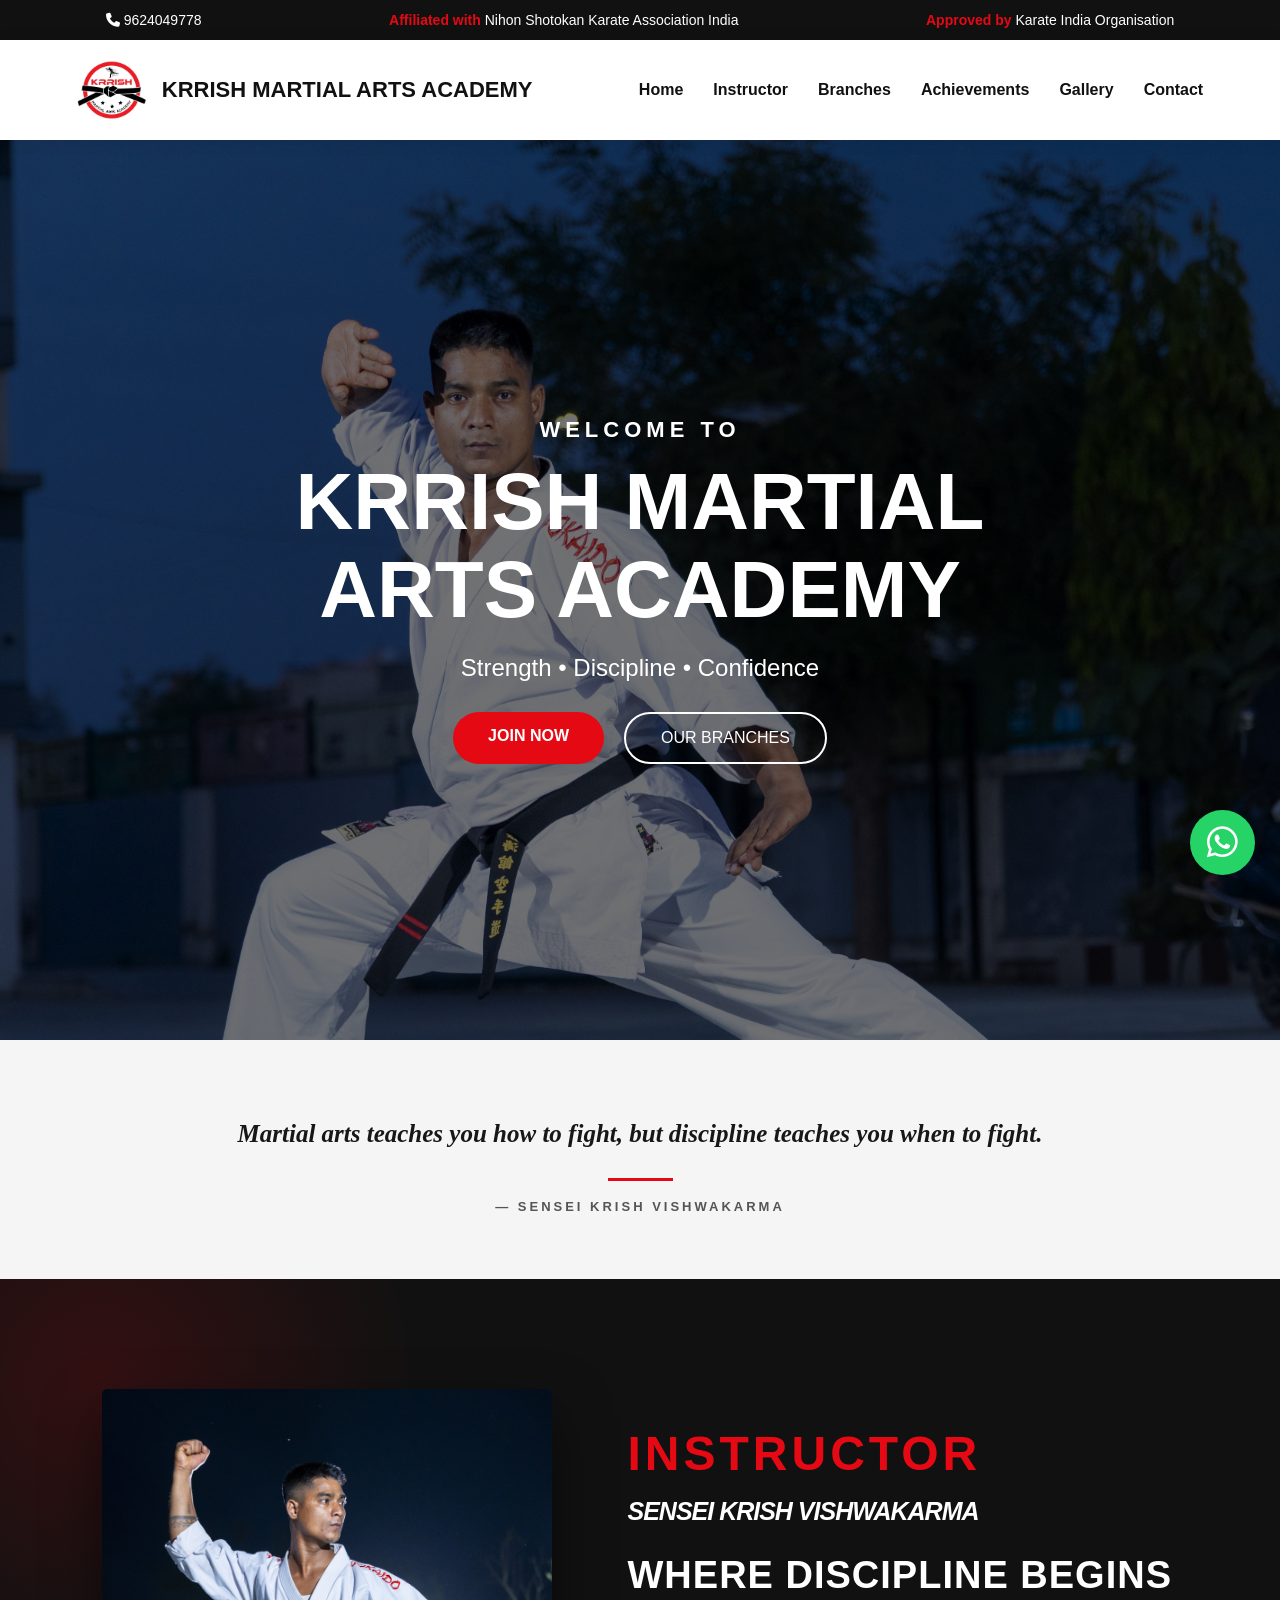
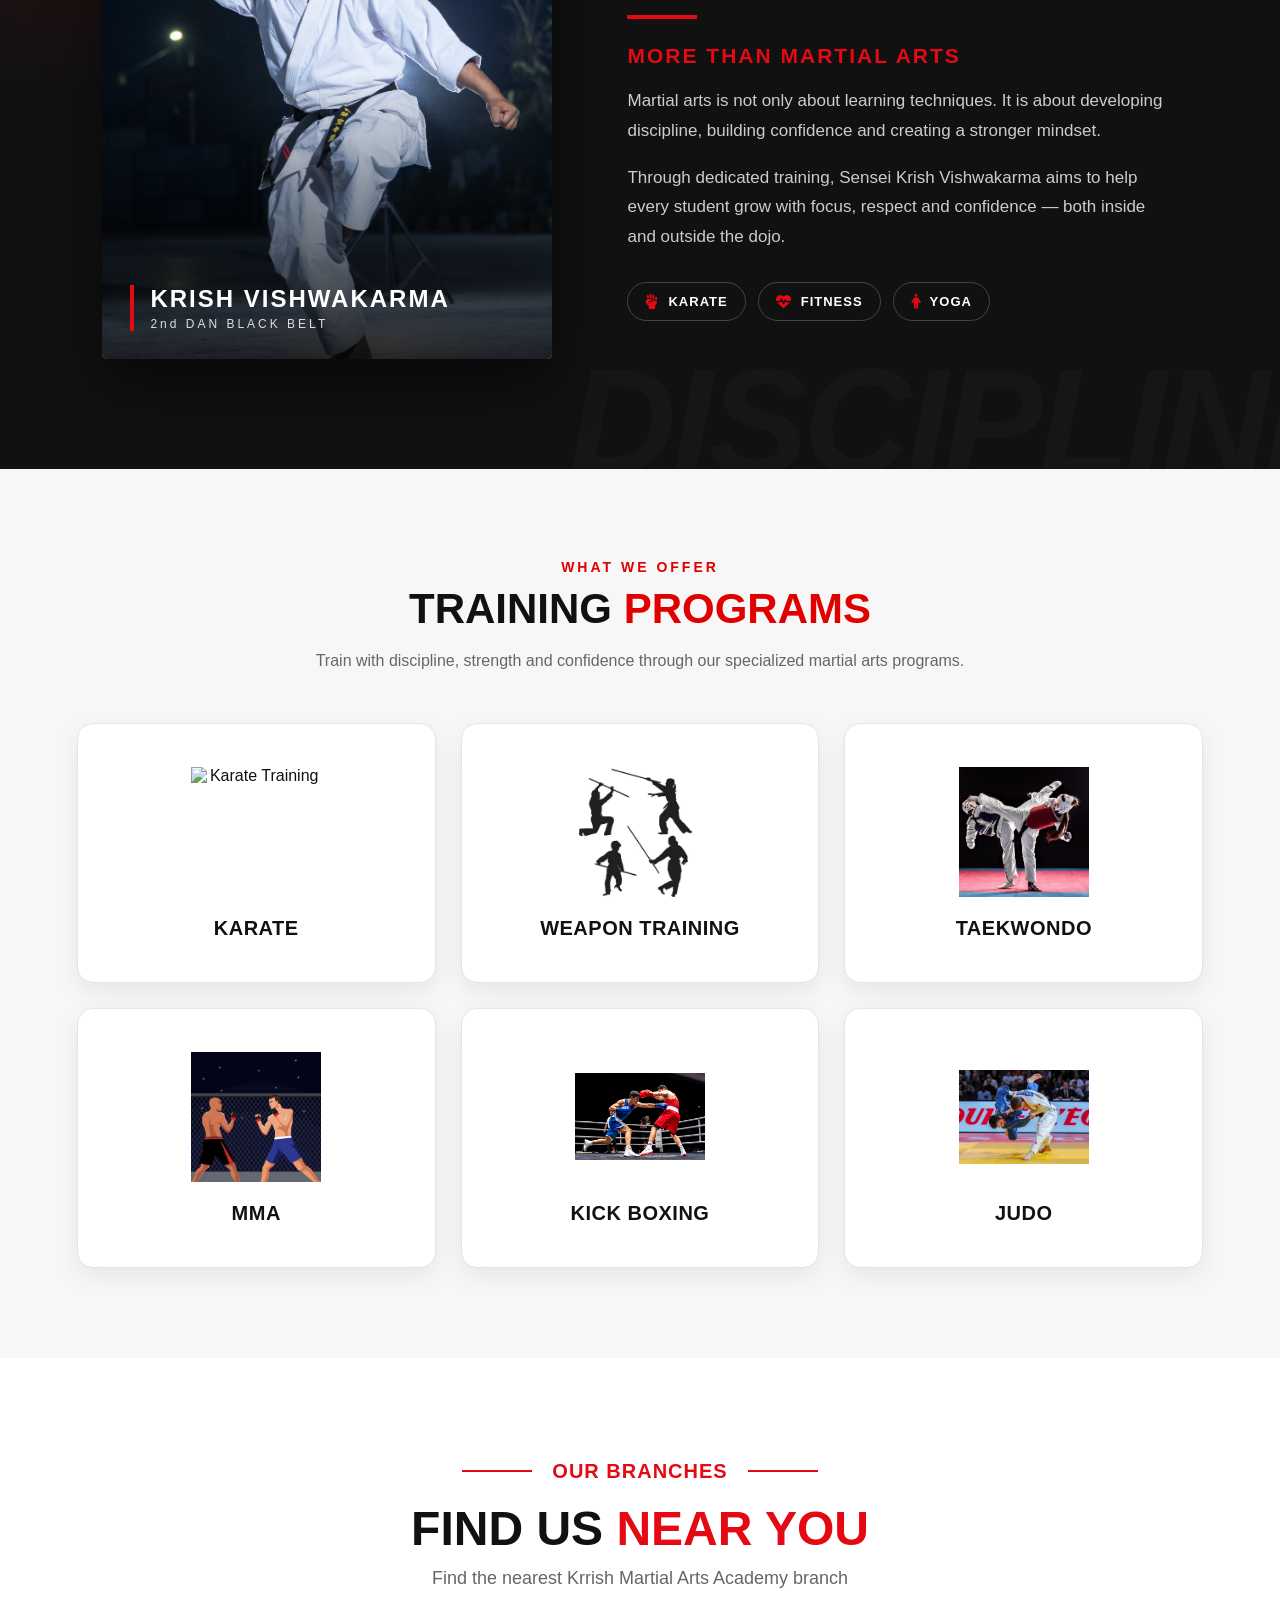
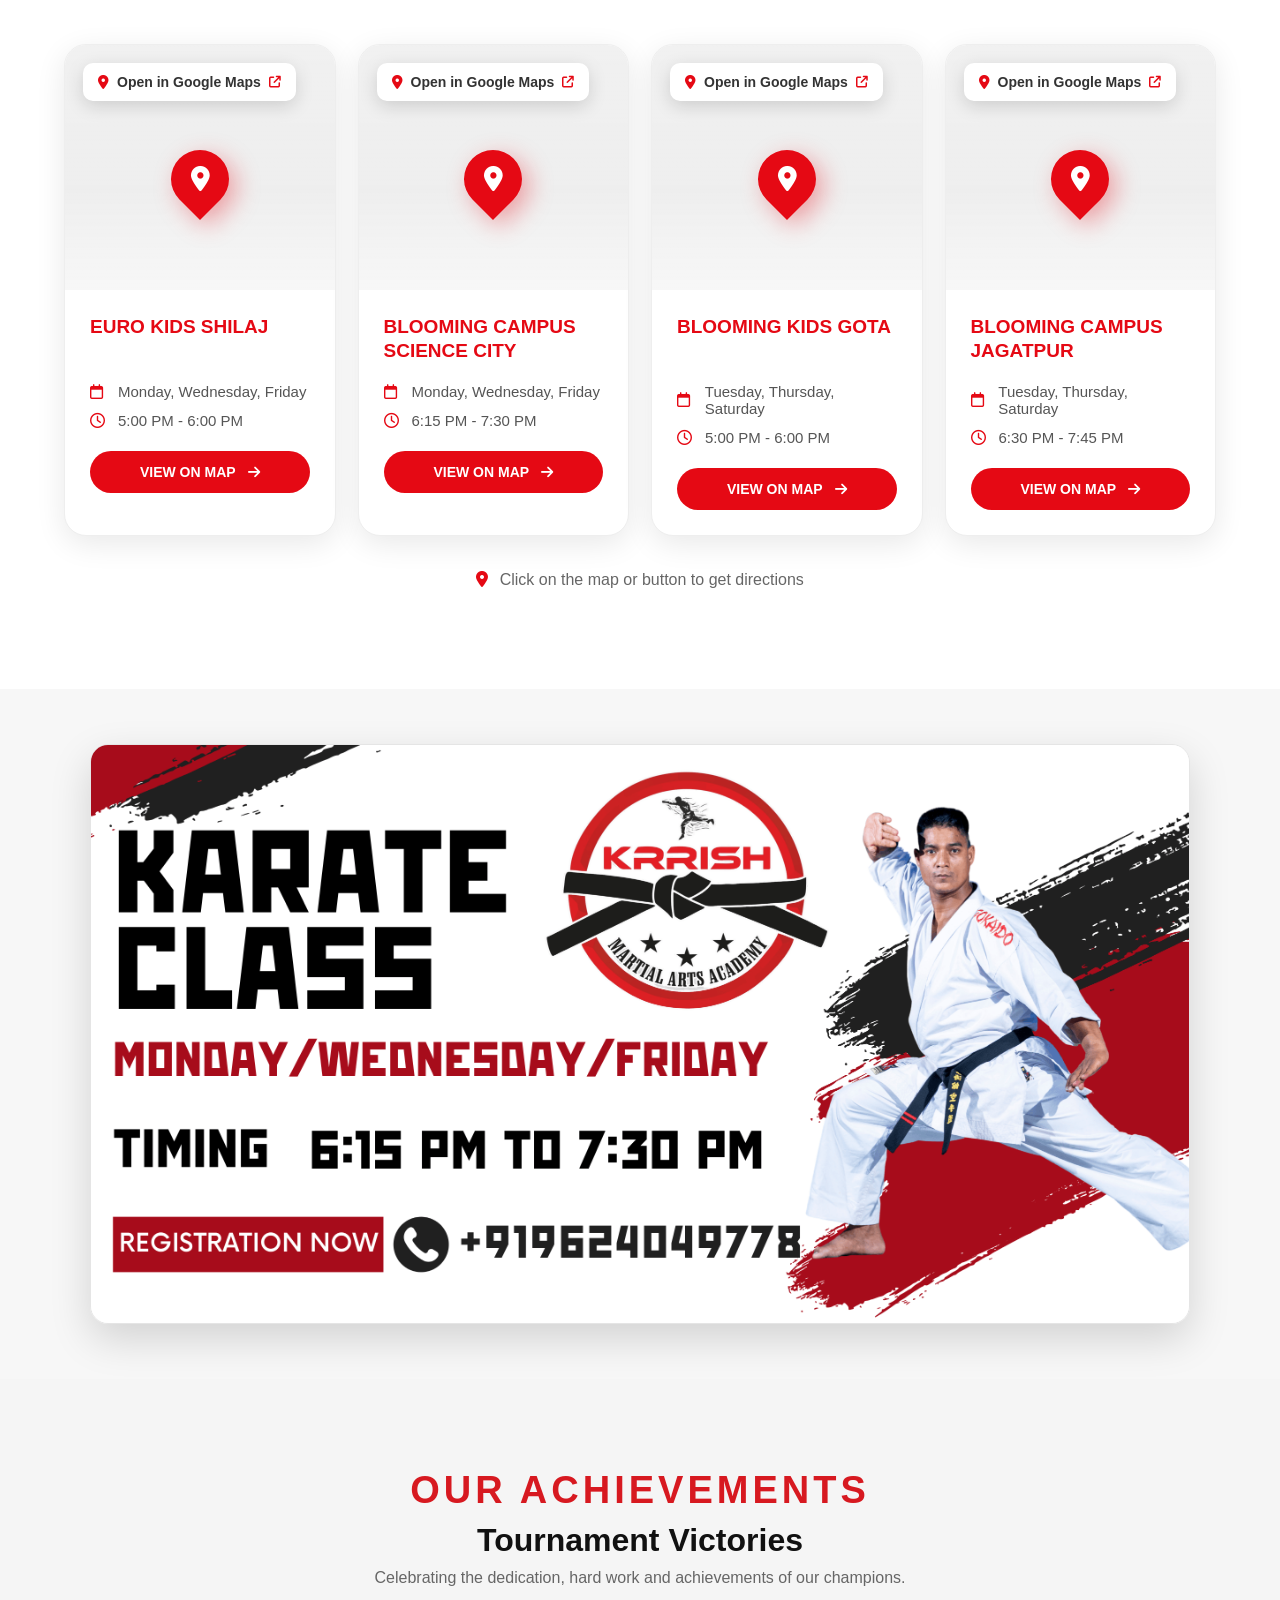
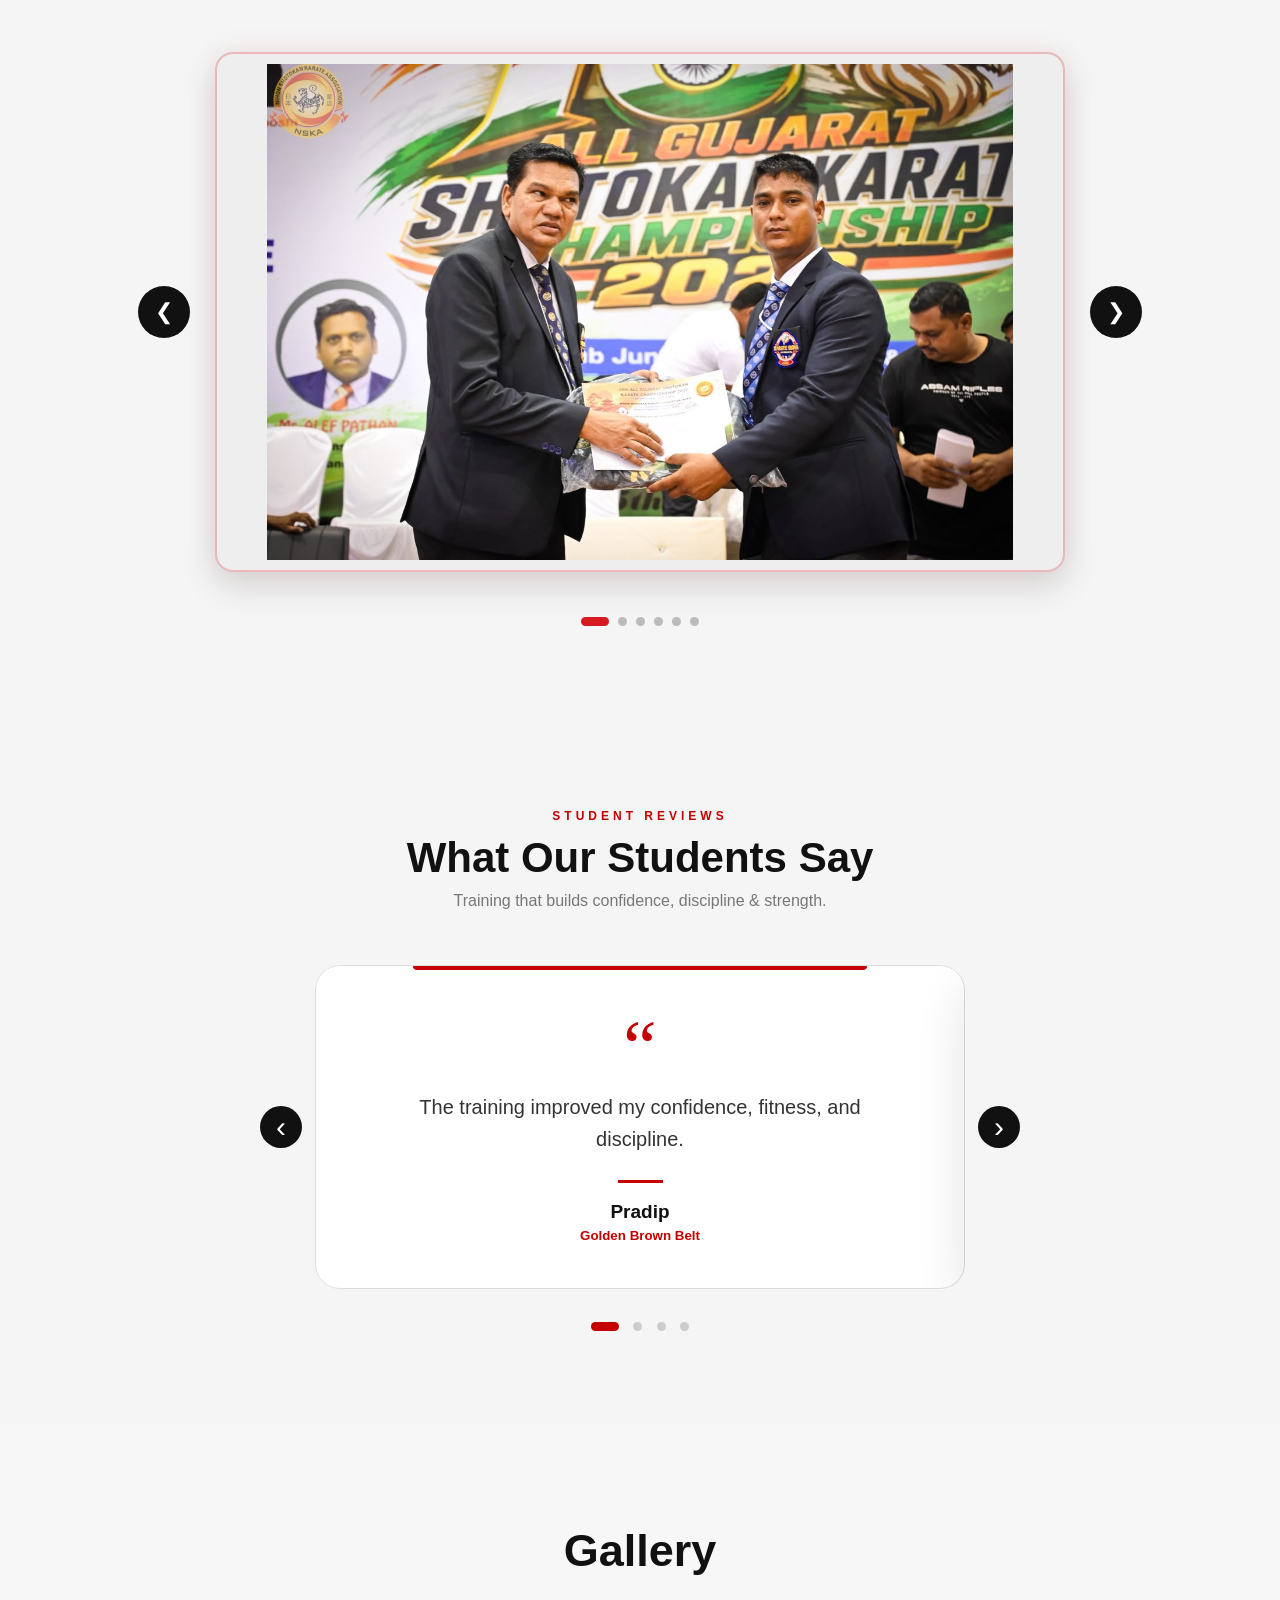
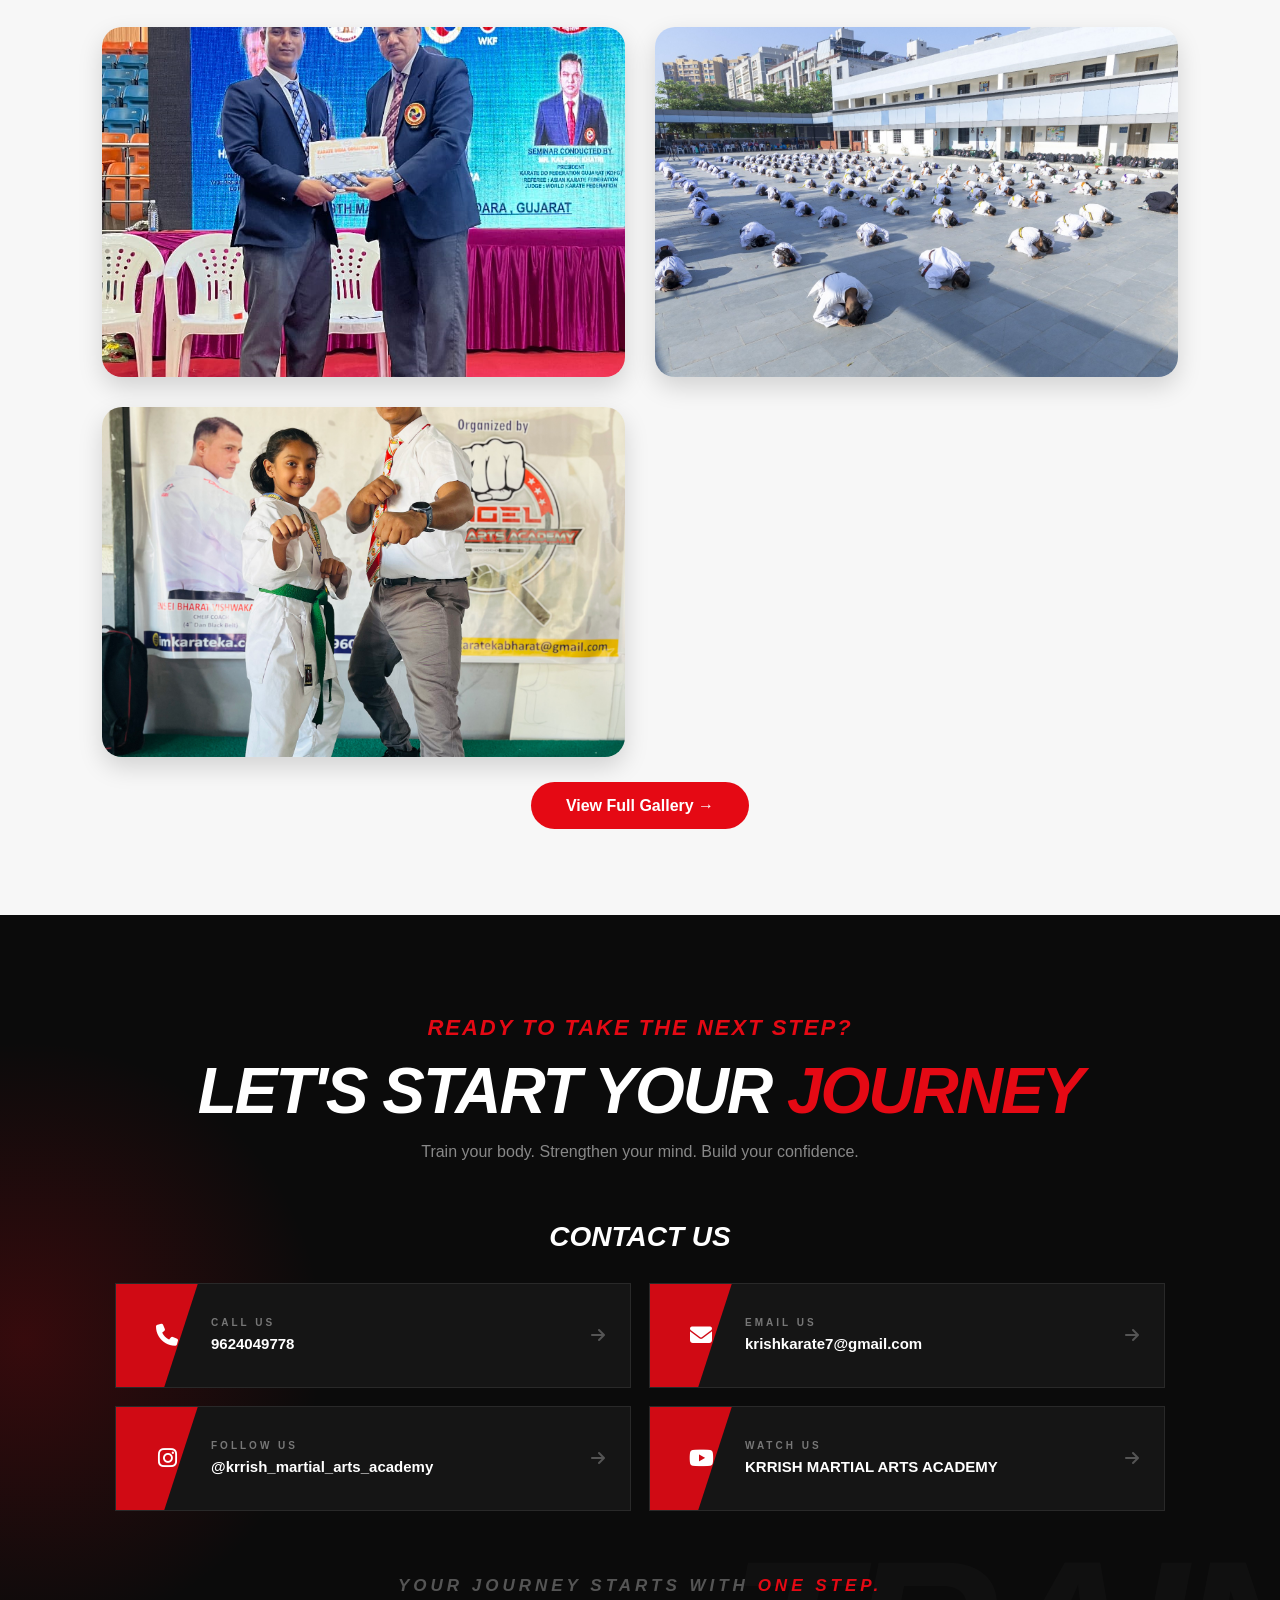
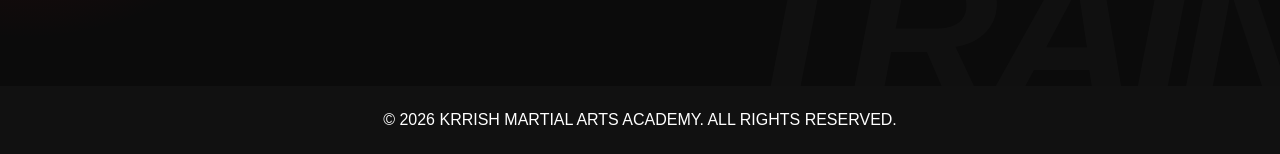
==== index.html @ de9dbce5 "Add files via upload" ====
<!DOCTYPE html>
<html lang="en">
<head>
<meta charset="UTF-8">
<meta name="viewport" content="width=device-width, initial-scale=1.0">

<title>Krrish Martial Arts Academy</title>

<link rel="stylesheet" href="style.css">

<link rel="stylesheet"
href="https://cdnjs.cloudflare.com/ajax/libs/font-awesome/6.5.1/css/all.min.css">

</head>

<body>

<!-- TOP BAR -->

<div class="top-bar">

<div>
<i class="fas fa-phone"></i>
9624049778
</div>
<div>
<span class="highlight">Affiliated with</span>
Nihon Shotokan Karate Association India
</div>

<div>
<span class="highlight">Approved by</span>
Karate India Organisation
</div>
</div>

<!-- NAVBAR -->

<nav>

    <div class="logo-area">

        <img src="logo.png" alt="Logo">

        <h2>KRRISH MARTIAL ARTS ACADEMY</h2>

    </div>

    <!-- Mobile Menu Button -->
    <button class="menu-toggle" id="menuToggle">
        <i class="fas fa-bars"></i>
    </button>

<ul id="navMenu">
    <li><a href="#home">Home</a></li>
    <li><a href="#instructor">Instructor</a></li>
    <li><a href="#branches">Branches</a></li>
    <li><a href="#tournaments">Achievements</a></li>
    <li><a href="#gallery">Gallery</a></li>
    <li><a href="#contact">Contact</a></li>
</ul>

</nav>

<!-- HERO SECTION -->

<section class="hero" id="home">

<img src="hero1.jpeg" class="bg-slide active">
<img src="hero2.jpeg" class="bg-slide">
<img src="SPN_4368.jpeg" class="bg-slide">
<img src="IMG_8262.png" class="bg-slide">

<div class="overlay"></div>

<div class="hero-content">

<h4> WELCOME TO</h4>

<h1>KRRISH MARTIAL ARTS ACADEMY</h1>

<p>
Strength • Discipline • Confidence
</p>

<div class="hero-buttons">

<a href="#contact" class="btn">
JOIN NOW
</a>

<a href="#branches" class="btn-outline">
OUR BRANCHES
</a>

</div>

</div>

</section>
<!-- QUOTE SECTION -->

<section class="quote-section">

    

    <p>
        Martial arts teaches you how to fight,
        but discipline teaches you
        when to fight.
    </p>

    <div class="quote-line"></div>

    <h4>— SENSEI KRISH VISHWAKARMA</h4>

</section>

<!-- =========================
     INSTRUCTOR SECTION
========================= -->

<section id="instructor">

    <div class="instructor-container">

        <!-- LEFT : INSTRUCTOR IMAGE -->

        <div class="instructor-image">

            <img
                src="IMG_8262.png"
                alt="Sensei Krish Vishwakarma"
            >

            <div class="instructor-image-overlay"></div>

            <div class="instructor-photo-badge">

                <span>KRISH VISHWAKARMA</span>
                <small>2nd DAN BLACK BELT</small>

            </div>

        </div>


        <!-- RIGHT : CONTENT -->

        <div class="instructor-content">

            <span class="instructor-label">
                INSTRUCTOR
            </span>


            <h2>  SENSEI KRISH VISHWAKARMA
               
            </h2>


            <h3> WHERE DISCIPLINE
                <span>BEGINS</span>
              
            </h3>


            <div class="instructor-line"></div>


            <h4>
                MORE THAN MARTIAL ARTS
            </h4>


            <p>
                Martial arts is not only about learning techniques.
                It is about developing discipline, building confidence
                and creating a stronger mindset.
            </p>

            <p>
                Through dedicated training, Sensei Krish Vishwakarma
                aims to help every student grow with focus, respect
                and confidence — both inside and outside the dojo.
            </p>


            <div class="instructor-tags">

                <span>
                    <i class="fas fa-hand-fist"></i>
                    KARATE
                </span>

                <span>
                    <i class="fas fa-heart-pulse"></i>
                    FITNESS
                </span>

                <span>
                    <i class="fas fa-person"></i>
                    YOGA
                </span>

            </div>

        </div>


    </div>

</section>


<!-- =========================
     TRAINING PROGRAMS
========================= -->

<section id="training">

    <div class="training-heading">
        <span>WHAT WE OFFER</span>
        <h2>TRAINING <b>PROGRAMS</b></h2>
        <p>
            Train with discipline, strength and confidence through
            our specialized martial arts programs.
        </p>
    </div>

    <div class="training-container">
 <div class="training-card">
    <img src="karate.jpg" alt="Karate Training">
    <h3>KARATE</h3>
</div>

<div class="training-card">
    <img src="weapon.jpg" alt="Weapon Training">
    <h3>WEAPON TRAINING</h3>
</div>

<div class="training-card">
    <img src="taekwondo.png" alt="Taekwondo Training">
    <h3>TAEKWONDO</h3>
</div>

<div class="training-card">
    <img src="mma.jpg" alt="MMA Training">
    <h3>MMA</h3>
</div>

<div class="training-card">
    <img src="boxing.jpg" alt="Kick Boxing Training">
    <h3>KICK BOXING</h3>
</div>

<div class="training-card">
    <img src="judo_1.jpg" alt="Judo Training">
    <h3>JUDO</h3>
</div>

        
    </div>

   
</section>


<!-- =========================
     BRANCHES SECTION
========================= -->

<section id="branches">

    <div class="branch-heading">
        <span>OUR BRANCHES</span>
        <h2>FIND US <b>NEAR YOU</b></h2>
        <p>Find the nearest Krrish Martial Arts Academy branch</p>
    </div>


    <div class="branches-container">


        <!-- =========================
             BRANCH 1 - SHILAJ
        ========================= -->

        <div class="branch-card">

            <div class="map-box">

                <iframe
                    src="https://www.google.com/maps?q=EURO+Kids+Shilaj+Ahmedabad&output=embed"
                    loading="lazy">
                </iframe>

                <div class="map-overlay"></div>

                <div class="map-button">
                    <i class="fas fa-location-dot"></i>
                    Open in Google Maps
                    <i class="fas fa-arrow-up-right-from-square"></i>
                </div>

                <div class="map-pin">
                    <i class="fas fa-location-dot"></i>
                </div>

            </div>


            <div class="branch-content">

                <h3>EURO KIDS SHILAJ</h3>

                <p class="branch-time">
                    <i class="far fa-calendar"></i>
                    Monday, Wednesday, Friday
                </p>

                <p class="branch-time">
                    <i class="far fa-clock"></i>
                    5:00 PM - 6:00 PM
                </p>

                <a
                    href="https://maps.app.goo.gl/L6LQNsm1b5qvM2xq9"
                    target="_blank"
                    class="map-link">

                    VIEW ON MAP
                    <i class="fas fa-arrow-right"></i>

                </a>

            </div>

        </div>



        <!-- =========================
             BRANCH 2 - SCIENCE CITY
        ========================= -->

        <div class="branch-card">

            <div class="map-box">

                <iframe
                    src="https://www.google.com/maps?q=Blooming+Campus+Science+City+Ahmedabad&output=embed"
                    loading="lazy">
                </iframe>

                <div class="map-overlay"></div>

                <div class="map-button">
                    <i class="fas fa-location-dot"></i>
                    Open in Google Maps
                    <i class="fas fa-arrow-up-right-from-square"></i>
                </div>

                <div class="map-pin">
                    <i class="fas fa-location-dot"></i>
                </div>

            </div>


            <div class="branch-content">

                <h3>BLOOMING CAMPUS<br>SCIENCE CITY</h3>

                <p class="branch-time">
                    <i class="far fa-calendar"></i>
                    Monday, Wednesday, Friday
                </p>

                <p class="branch-time">
                    <i class="far fa-clock"></i>
                    6:15 PM - 7:30 PM
                </p>

                <a
                    href="https://maps.app.goo.gl/AvuAsmWc6V9Ky25P6"
                    target="_blank"
                    class="map-link">

                    VIEW ON MAP
                    <i class="fas fa-arrow-right"></i>

                </a>

            </div>

        </div>



        <!-- =========================
             BRANCH 3 - GOTA
        ========================= -->

        <div class="branch-card">

            <div class="map-box">

                <iframe
                    src="https://www.google.com/maps?q=Blooming+Kids+Gota+Ahmedabad&output=embed"
                    loading="lazy">
                </iframe>

                <div class="map-overlay"></div>

                <div class="map-button">
                    <i class="fas fa-location-dot"></i>
                    Open in Google Maps
                    <i class="fas fa-arrow-up-right-from-square"></i>
                </div>

                <div class="map-pin">
                    <i class="fas fa-location-dot"></i>
                </div>

            </div>


            <div class="branch-content">

                <h3>BLOOMING KIDS GOTA</h3>

                <p class="branch-time">
                    <i class="far fa-calendar"></i>
                    Tuesday, Thursday, Saturday
                </p>

                <p class="branch-time">
                    <i class="far fa-clock"></i>
                    5:00 PM - 6:00 PM
                </p>

                <a
                    href="https://maps.app.goo.gl/ASZiKGiBbtotVxRK6"
                    target="_blank"
                    class="map-link">

                    VIEW ON MAP
                    <i class="fas fa-arrow-right"></i>

                </a>

            </div>

        </div>



        <!-- =========================
             BRANCH 4 - JAGATPUR
        ========================= -->

        <div class="branch-card">

            <div class="map-box">

                <iframe
                    src="https://www.google.com/maps?q=Blooming+Campus+Jagatpur+Ahmedabad&output=embed"
                    loading="lazy">
                </iframe>

                <div class="map-overlay"></div>

                <div class="map-button">
                    <i class="fas fa-location-dot"></i>
                    Open in Google Maps
                    <i class="fas fa-arrow-up-right-from-square"></i>
                </div>

                <div class="map-pin">
                    <i class="fas fa-location-dot"></i>
                </div>

            </div>


            <div class="branch-content">

                <h3>BLOOMING CAMPUS<br>JAGATPUR</h3>

                <p class="branch-time">
                    <i class="far fa-calendar"></i>
                    Tuesday, Thursday, Saturday
                </p>

                <p class="branch-time">
                    <i class="far fa-clock"></i>
                    6:30 PM - 7:45 PM
                </p>

                <a
                    href="https://maps.app.goo.gl/wtGTvrucEsY4CBBZ8"
                    target="_blank"
                    class="map-link">

                    VIEW ON MAP
                    <i class="fas fa-arrow-right"></i>

                </a>

            </div>

        </div>

    </div>


    <p class="map-note">
        <i class="fas fa-location-dot"></i>
        Click on the map or button to get directions
    </p>

</section>
<!-- ACADEMY AD BANNER -->

<section class="academy-ad">
    <img src="academy-ad.png" alt="Krrish Martial Arts Academy">
</section>

<!-- Tournament Victories -->
<section class="tournament-section" id="tournaments">
    <div class="tournament-heading">
        <span>OUR ACHIEVEMENTS</span>
        <h2>Tournament Victories</h2>
        <p>
            Celebrating the dedication, hard work and achievements of our champions.
        </p>
    </div>

    <div class="tournament-slider">

        <button class="tournament-btn prev" onclick="changeTournament(-1)">
            &#10094;
        </button>

        <div class="tournament-image-box">
            <img id="tournamentImage" src="images/tournament1.jpeg" alt="KRRISH Tournament Victory">
        </div>

        <button class="tournament-btn next" onclick="changeTournament(1)">
            &#10095;
        </button>

    </div>

    <div class="tournament-dots">
        <span class="t-dot active" onclick="showTournament(0)"></span>
        <span class="t-dot" onclick="showTournament(1)"></span>
        <span class="t-dot" onclick="showTournament(2)"></span>
        <span class="t-dot" onclick="showTournament(3)"></span>
        <span class="t-dot" onclick="showTournament(4)"></span>
        <span class="t-dot" onclick="showTournament(5)"></span>
    </div>
</section>
<section class="reviews" id="reviews">

  <div class="reviews-title">
    <span>STUDENT REVIEWS</span>
    <h2>What Our Students Say</h2>
    <p>Training that builds confidence, discipline & strength.</p>
  </div>

  <div class="review-slider">

    <div class="review-track">

      <div class="review-slide">
      
        <div class="big-quote">“</div>
        <p>The training improved my confidence, fitness, and discipline.</p>
        <div class="red-line"></div>
        <h3>Pradip</h3>
        <small>Golden Brown Belt</small>
      </div>

      <div class="review-slide">
        
        <div class="big-quote">“</div>
        <p>Amazing coaching and a very positive environment to learn.</p>
        <div class="red-line"></div>
        <h3>Yansi</h3>
        <small>Blue Belt</small>
      </div>

      <div class="review-slide">
        
        <div class="big-quote">“</div>
        <p>I’ve become stronger, more confident, and more disciplined.</p>
        <div class="red-line"></div>
        <h3>Netra</h3>
        <small>Brown Belt</small>
      </div>

      <div class="review-slide">
        
        <div class="big-quote">“</div>
        <p>Every class is challenging, motivating, and worth attending.</p>
        <div class="red-line"></div>
        <h3>Rivaan</h3>
        <small>Golden Brown Belt</small>
      </div>

    </div>
  </div>

  <button class="review-prev">‹</button>
  <button class="review-next">›</button>

  <div class="review-dots">
    <span class="review-dot active"></span>
    <span class="review-dot"></span>
    <span class="review-dot"></span>
    <span class="review-dot"></span>
  </div>

</section>

<link rel="stylesheet" href="style.css">
<script src="script.js"></script>
<!-- GALLERY -->

<section id="gallery">

<h2 class="section-title">
Gallery
</h2>

<div class="gallery-container">

<img src="IMG_1111.png">

<img src="SPN_4369.jpeg">

<img src="images/tournament5.png">

</div>

<div class="gallery-btn">

<a href="gallery.html" class="view-gallery">

View Full Gallery →

</a>

</div>

</section>



<!-- CONTACT -->

<!-- =========================
     CONTACT SECTION
========================= -->

<section id="contact">

    <div class="contact-heading">

        <span>READY TO TAKE THE NEXT STEP?</span>

        <h2>
            LET'S START YOUR
            <b>JOURNEY</b>
        </h2>

        <p>
            Train your body. Strengthen your mind.
            Build your confidence.
        </p>

    </div>


    <div class="contact-card">

        <div class="contact-card-title">

            <span>GET IN TOUCH</span>

            <h3>CONTACT US</h3>

        </div>


        <div class="contact-details">


            <!-- PHONE -->

            <a
                href="tel:9624049778"
                class="contact-item">

                <div class="contact-icon">
                    <i class="fas fa-phone"></i>
                </div>

                <div class="contact-info">
                    <small>CALL US</small>
                    <strong>9624049778</strong>
                </div>

                <i class="fas fa-arrow-right contact-arrow"></i>

            </a>


            <!-- EMAIL -->

            <a
                href="mailto:krishkarate7@gmail.com"
                class="contact-item">

                <div class="contact-icon">
                    <i class="fas fa-envelope"></i>
                </div>

                <div class="contact-info">
                    <small>EMAIL US</small>
                    <strong>krishkarate7@gmail.com</strong>
                </div>

                <i class="fas fa-arrow-right contact-arrow"></i>

            </a>


            <!-- INSTAGRAM -->

            <a
                href="https://www.instagram.com/krrish_martial_arts_academy"
                target="_blank"
                class="contact-item">

                <div class="contact-icon instagram-icon">
                    <i class="fab fa-instagram"></i>
                </div>

                <div class="contact-info">
                    <small>FOLLOW US</small>
                    <strong>@krrish_martial_arts_academy</strong>
                </div>

                <i class="fas fa-arrow-right contact-arrow"></i>

            </a>


            <!-- YOUTUBE -->

            <a
                href="https://youtube.com/@krishvishvakarma5038?si=HU9bacP4HQX6aFhS"
                target="_blank"
                class="contact-item">

                <div class="contact-icon youtube-contact-icon">
                    <i class="fab fa-youtube"></i>
                </div>

                <div class="contact-info">
                    <small>WATCH US</small>
                    <strong>KRRISH MARTIAL ARTS ACADEMY</strong>
                </div>

                <i class="fas fa-arrow-right contact-arrow"></i>

            </a>

        </div>

    </div>


    <div class="contact-bottom-text">
        YOUR JOURNEY STARTS WITH <span>ONE STEP.</span>
    </div>

</section>
<footer class="site-footer">

    <div class="footer-line"></div>

    <p>
        © 2026 <span>KRRISH MARTIAL ARTS ACADEMY</span>.
        ALL RIGHTS RESERVED.
    </p>

</footer>
<script src="script.js"></script>
<!-- WhatsApp Floating Button -->

<a
    href="https://wa.me/919624049778"
    class="whatsapp-float"
    target="_blank"
    aria-label="Chat on WhatsApp">

    <i class="fab fa-whatsapp"></i>

</a>
</body>
</html>
---- style.css ----
*{
margin:0;
padding:0;
box-sizing:border-box;
font-family:'Segoe UI',sans-serif;
scroll-behavior:smooth;
}

body{
background:#ffffff;
color:#111;
}

/* TOP BAR */

.top-bar{
background:#111;
color:white;
display:flex;
justify-content:space-around;
align-items:center;
padding:12px;
font-size:14px;
flex-wrap:wrap;
}

.highlight{
color:#E50914;
font-weight:bold;
}

/* NAVBAR */

nav{
position:sticky;
top:0;
z-index:1000;

background:white;

display:flex;
justify-content:space-between;
align-items:center;

padding:15px 6%;

box-shadow:0 2px 15px rgba(0,0,0,.08);
}

.logo-area{
display:flex;
align-items:center;
gap:15px;
}

.logo-area img{
width:70px;
height:70px;
object-fit:contain;
}

.logo-area h2{
font-size:22px;
}

nav ul{
display:flex;
list-style:none;
gap:30px;
}

nav ul li a{
text-decoration:none;
color:#111;
font-weight:600;
transition:.3s;
}

nav ul li a:hover{
color:#E50914;
}

/* HERO */

.hero{
position:relative;
height:100vh;
overflow:hidden;

display:flex;
justify-content:center;
align-items:center;
text-align:center;
}

.bg-slide{
position:absolute;
top:0;
left:0;

width:100%;
height:100%;

object-fit:cover;

opacity:0;

transition:1.5s ease;
}

.bg-slide.active{
opacity:1;
}

.overlay{
position:absolute;
top:0;
left:0;

width:100%;
height:100%;

background:rgba(0,0,0,.55);
}

.hero-content{
position:relative;
z-index:10;
color:white;
max-width:900px;
padding:20px;
}

.hero-content h4{
font-size:22px;
letter-spacing:5px;
margin-bottom:15px;
}

.hero-content h1{
font-size:80px;
font-weight:900;
line-height:1.1;
margin-bottom:20px;
}

.hero-content p{
font-size:24px;
margin-bottom:30px;
}

.hero-buttons{
display:flex;
justify-content:center;
gap:20px;
flex-wrap:wrap;
}

.btn{
background:#E50914;
color:white;
text-decoration:none;
padding:15px 35px;
border-radius:50px;
font-weight:bold;
transition:.3s;
}

.btn:hover{
transform:translateY(-5px);
}

.btn-outline{
border:2px solid white;
color:white;
text-decoration:none;
padding:15px 35px;
border-radius:50px;
transition:.3s;
}

.btn-outline:hover{
background:white;
color:black;
}

/* SECTION TITLES */

.section-title{
text-align:center;
font-size:45px;
margin-bottom:50px;
color:#111;
}



/* =====================================
   ACADEMY AD BANNER
===================================== */

.academy-ad{
    width:100%;
    padding:55px 7%;
    background:#f7f7f7;
    display:flex;
    justify-content:center;
    align-items:center;
}

.academy-ad img{
    display:block;
    width:100%;
    max-width:1100px;
    height:580px;
    object-fit:cover;
    object-position:center top;

    border-radius:18px;

    box-shadow:
        0 15px 40px rgba(0,0,0,.15);

    border:1px solid #e5e5e5;

    transition:.4s ease;
}

    border-radius:18px;

    box-shadow:
        0 15px 40px rgba(0,0,0,.15);

    border:1px solid #e5e5e5;

    transition:.4s ease;
}

.academy-ad img:hover{
    transform:translateY(-5px);
    box-shadow:
        0 22px 50px rgba(0,0,0,.20);
}


/* MOBILE */

@media(max-width:768px){

    .academy-ad{
        padding:35px 18px;
    }

    .academy-ad img{
        height:180px;
        border-radius:12px;
    }

}


.instructor-quote {
    margin: 28px auto 0;
    padding-top: 20px;
    border-top: 1px solid rgba(0, 0, 0, 0.15);

    font-size: 17px;
    line-height: 1.6;
    font-style: italic;
    color: #666;

    max-width: 650px;
    text-align: center;
}

/* =====================================
   RIGHT IMAGE
===================================== */

.about-instructor{

    display:flex;

    justify-content:center;
}


.instructor-photo{

    position:relative;

    width:100%;

    max-width:430px;

    height:570px;

    overflow:hidden;

    background:#222;

    border-radius:5px;

    box-shadow:
        0 25px 55px rgba(0,0,0,.5);
}


.instructor-photo img{

    width:100%;
    height:100%;

    object-fit:cover;

    display:block;

    transition:.6s ease;
}


.instructor-photo:hover img{

    transform:scale(1.04);
}


.instructor-photo-overlay{

    position:absolute;

    inset:0;

    background:
        linear-gradient(
            to top,
            rgba(0,0,0,.65),
            transparent 55%
        );

    pointer-events:none;
}


/* =====================================
   ABOUT MOBILE
===================================== */

@media(max-width:768px){

    #about{

        padding:75px 20px;
    }


    .about-container{

        grid-template-columns:1fr;

        gap:45px;
    }


    .about-text h2{

        font-size:36px;
    }


    .about-intro{

        font-size:16px;
    }


    .about-feature{

        gap:14px;
    }


    .feature-icon{

        min-width:50px;

        width:50px;
        height:50px;
    }


    .about-feature h3{

        font-size:17px;
    }


    .about-feature p{

        font-size:14px;
    }


    .instructor-photo{

        height:450px;

        max-width:100%;
    }

}


/* ================================
   INSTRUCTOR BADGE
================================ */

.instructor-badge{

    position:absolute;

    bottom:25px;
    left:25px;

    z-index:2;

    border-left:4px solid #E50914;

    padding-left:15px;
}


.instructor-badge strong{

    display:block;

    font-size:22px;

    color:white;
}


.instructor-badge span{

    display:block;

    margin-top:5px;

    color:#E50914;

    font-size:13px;

    font-weight:700;

    letter-spacing:1px;
}


/* ================================
   MOBILE
================================ */

@media(max-width:768px){

    #about{

        padding:70px 20px;
    }


    .about-container{

        grid-template-columns:1fr;

        gap:45px;
    }


    .about-text{

        max-width:100%;
    }


    .about-text h2{

        font-size:36px;
    }


    .about-intro{

        font-size:16px;
    }


    .about-instructor{

        order:2;
    }


    .instructor-photo{

        height:450px;

        max-width:100%;
    }

}

/* =====================================
   INSTRUCTOR SECTION
===================================== */

#instructor{

    position:relative;

    padding:110px 8%;

    background:#111;

    color:white;

    overflow:hidden;
}


/* =====================================
   BACKGROUND DESIGN
===================================== */

#instructor::before{

    content:"";

    position:absolute;

    width:700px;
    height:700px;

    left:-250px;
    top:-250px;

    border-radius:50%;

    background:
        radial-gradient(
            circle,
            rgba(229,9,20,.16),
            transparent 65%
        );

    pointer-events:none;
}


#instructor::after{

    content:"DISCIPLINE";

    position:absolute;

    right:-80px;
    bottom:-40px;

    font-size:150px;

    font-weight:900;

    font-style:italic;

    color:rgba(255,255,255,.025);

    letter-spacing:-5px;

    pointer-events:none;
}



/* =====================================
   MAIN CONTAINER
===================================== */

.instructor-container{

    position:relative;

    z-index:2;

    max-width:1250px;

    margin:auto;

    display:grid;

    grid-template-columns:
        .9fr 1.1fr;

    gap:75px;

    align-items:center;
}



/* =====================================
   LEFT IMAGE
===================================== */

.instructor-image{

    position:relative;

    width:100%;

    height:570px;

    overflow:hidden;

    background:#222;

    border-radius:5px;

    box-shadow:
        0 25px 55px rgba(0,0,0,.5);
}


.instructor-image img{

    width:100%;

    height:100%;

    object-fit:cover;

    object-position:center;

    display:block;

    transition:.6s ease;
}


.instructor-image:hover img{

    transform:scale(1.05);
}



/* =====================================
   IMAGE RED BORDER
===================================== */

.instructor-image::before{

    content:"";

    position:absolute;

    left:15px;
    top:15px;

    width:100%;
    height:100%;

    border:2px solid #E50914;

    z-index:0;

    pointer-events:none;
}


.instructor-image img{

    position:relative;

    z-index:1;
}


/* =====================================
   IMAGE OVERLAY
===================================== */

.instructor-image-overlay{

    position:absolute;

    inset:0;

    z-index:2;

    background:
        linear-gradient(
            to top,
            rgba(0,0,0,.85),
            transparent 50%
        );

    pointer-events:none;
}



/* =====================================
   PHOTO BADGE
===================================== */

.instructor-photo-badge{

    position:absolute;

    z-index:3;

    left:28px;

    bottom:28px;

    padding-left:16px;

    border-left:4px solid #E50914;
}


.instructor-photo-badge span{

    display:block;

    font-size:24px;

    font-weight:900;

    letter-spacing:2px;
}


.instructor-photo-badge small{

    display:block;

    margin-top:4px;

    font-size:12px;

    color:#ddd;

    letter-spacing:3px;
}



/* =====================================
   RIGHT CONTENT
===================================== */

.instructor-content{

    max-width:620px;
}



/* SMALL TITLE */

.instructor-label{

    display:inline-block;

    color:#E50914;

    font-size: 48px;

    font-weight:800;

    letter-spacing:4px;

    margin-bottom:18px;
}



/* =====================================
   MAIN HEADING
===================================== */

.instructor-content h2{

    margin:0;

    font-size:25px;

    line-height:1;

    font-weight:900;

    font-style:italic;

    letter-spacing:-1px;

    color:white;
}


.instructor-content h2 span{

    display:block;

    color:#E50914;

    margin-top:5px;
}



/* =====================================
   NAME
===================================== */

.instructor-content h3{

    margin-top:30px;

    margin-bottom:10px;

    font-size:38px;

    font-weight:800;

    letter-spacing:1px;

    color:white;
}



/* RED LINE */

.instructor-line{

    width:70px;

    height:4px;

    background:#E50914;

    margin:18px 0 25px;
}



/* =====================================
   MORE THAN MARTIAL ARTS
===================================== */

.instructor-content h4{

    margin:0 0 18px;

    font-size:21px;

    color:#E50914;

    letter-spacing:2px;
}



/* =====================================
   DESCRIPTION
===================================== */

.instructor-content p{

    margin:0 0 17px;

    font-size:17px;

    line-height:1.75;

    color:#ccc;

    max-width:590px;
}



/* =====================================
   TAGS
===================================== */

.instructor-tags{

    display:flex;

    gap:12px;

    flex-wrap:wrap;

    margin-top:30px;
}


.instructor-tags span{

    display:flex;

    align-items:center;

    gap:9px;

    padding:11px 17px;

    border:1px solid #444;

    border-radius:30px;

    color:white;

    font-size:13px;

    font-weight:700;

    letter-spacing:1px;

    transition:.3s ease;
}


.instructor-tags span i{

    color:#E50914;

    font-size:15px;
}


.instructor-tags span:hover{

    background:#E50914;

    border-color:#E50914;

    transform:translateY(-3px);
}


.instructor-tags span:hover i{

    color:white;
}



/* =====================================
   MOBILE
===================================== */

@media(max-width:768px){

    #instructor{

        padding:75px 20px;
    }


    #instructor::after{

        font-size:60px;

        right:-30px;

        bottom:10px;
    }


    .instructor-container{

        grid-template-columns:1fr;

        gap:45px;
    }


    /* IMAGE */

    .instructor-image{

        height:470px;

        order:1;
    }


    .instructor-image::before{

        left:8px;

        top:8px;
    }


    /* CONTENT */

    .instructor-content{

        order:2;

        max-width:100%;
    }


    .instructor-label{

        font-size:40px;

        letter-spacing:3px;
    }


    .instructor-content h2{

        font-size:18px;

        line-height:1.05;
    }


    .instructor-content h3{

        font-size:21px;

        margin-top:28px;
    }


    .instructor-content h4{

        font-size:18px;
    }


    .instructor-content p{

        font-size:15px;

        line-height:1.7;
    }


    .instructor-tags{

        gap:8px;

        margin-top:25px;
    }


    .instructor-tags span{

        padding:9px 13px;

        font-size:11px;
    }

}

/* =====================================
   BRANCHES SECTION
===================================== */

#branches{
    padding:100px 5%;
    background:#ffffff;
}


/* HEADING */

.branch-heading{
    text-align:center;
    margin-bottom:55px;
}

.branch-heading span{
    display:inline-flex;
    align-items:center;
    gap:20px;

    color:#E50914;
    font-size:20px;
    font-weight:800;
    letter-spacing:1px;
}

.branch-heading span::before,
.branch-heading span::after{
    content:"";
    width:70px;
    height:2px;
    background:#E50914;
}

.branch-heading h2{
    margin-top:18px;

    font-size:48px;
    font-weight:900;
    color:#111;
}

.branch-heading h2 b{
    color:#E50914;
}

.branch-heading p{
    margin-top:12px;

    font-size:18px;
    color:#666;
}



/* =====================================
   BRANCH GRID
===================================== */

.branches-container{
    display:grid;

    grid-template-columns:
        repeat(4, 1fr);

    gap:22px;

    max-width:1500px;
    margin:auto;
}



/* =====================================
   BRANCH CARD
===================================== */

.branch-card{
    background:#ffffff;

    border-radius:22px;

    overflow:hidden;

    box-shadow:
        0 8px 30px rgba(0,0,0,.09);

    border:1px solid #eeeeee;

    transition:.4s ease;
}

.branch-card:hover{
    transform:translateY(-10px);

    box-shadow:
        0 18px 45px rgba(0,0,0,.15);
}



/* =====================================
   MAP
===================================== */

.map-box{
    position:relative;

    height:245px;

    overflow:hidden;

    background:#eeeeee;
}


.map-box iframe{
    width:100%;
    height:100%;

    border:0;

    filter:
        grayscale(100%)
        brightness(1.08)
        contrast(.80);

    opacity:.65;

    transform:scale(1.03);

    transition:.5s ease;
}


.branch-card:hover .map-box iframe{
    filter:
        grayscale(75%)
        brightness(1.05)
        contrast(.90);

    opacity:.85;

    transform:scale(1.07);
}



/* =====================================
   WHITE MAP OVERLAY
===================================== */

.map-overlay{
    position:absolute;

    inset:0;

    background:
        linear-gradient(
            to bottom,
            rgba(255,255,255,.18),
            rgba(255,255,255,.05) 60%,
            rgba(255,255,255,.55)
        );

    pointer-events:none;
}



/* =====================================
   OPEN MAP BUTTON
===================================== */

.map-button{
    position:absolute;

    top:18px;
    left:18px;

    background:white;

    padding:11px 15px;

    border-radius:10px;

    font-size:14px;

    font-weight:600;

    color:#333;

    box-shadow:
        0 5px 18px rgba(0,0,0,.15);

    display:flex;
    align-items:center;
    gap:8px;
}

.map-button i:first-child{
    color:#E50914;
}

.map-button i:last-child{
    color:#E50914;
    font-size:12px;
}



/* =====================================
   CUSTOM LOCATION PIN
===================================== */

.map-pin{
    position:absolute;

    left:50%;
    top:55%;

    transform:
        translate(-50%,-50%);

    width:58px;
    height:58px;

    background:#E50914;

    border-radius:50% 50% 50% 0;

    transform:
        translate(-50%,-50%)
        rotate(-45deg);

    box-shadow:
        0 10px 25px rgba(229,9,20,.35);

    display:flex;
    justify-content:center;
    align-items:center;

    transition:.4s ease;
}

.map-pin i{
    color:white;

    font-size:25px;

    transform:rotate(45deg);
}

.branch-card:hover .map-pin{
    transform:
        translate(-50%,-50%)
        rotate(-45deg)
        scale(1.12);
}



/* =====================================
   BRANCH CONTENT
===================================== */

.branch-content{
    padding:25px;
}


.branch-content h3{
    color:#E50914;

    font-size:19px;

    line-height:1.3;

    margin-bottom:18px;

    min-height:50px;
}


.branch-time{
    color:#555;

    font-size:15px;

    margin:12px 0;

    display:flex;
    align-items:center;

    gap:10px;
}

.branch-time i{
    color:#E50914;

    width:18px;
}



/* =====================================
   VIEW ON MAP BUTTON
===================================== */

.map-link{
    display:flex;

    align-items:center;
    justify-content:center;

    gap:12px;

    margin-top:22px;

    padding:13px 20px;

    background:#E50914;

    color:white;

    text-decoration:none;

    border-radius:30px;

    font-weight:700;

    font-size:14px;

    transition:.3s ease;
}

.map-link:hover{
    background:#111;

    transform:translateX(3px);
}

.map-link i{
    transition:.3s;
}

.map-link:hover i{
    transform:translateX(5px);
}



/* =====================================
   NOTE
===================================== */

.map-note{
    text-align:center;

    margin-top:35px;

    color:#666;

    font-size:16px;
}

.map-note i{
    color:#E50914;

    margin-right:7px;
}

/* GALLERY */

#gallery{
padding:100px 8%;
background:#f7f7f7;
}

.gallery-container{
display:grid;
grid-template-columns:repeat(auto-fit,minmax(350px,1fr));
gap:30px;
}

.gallery-container img{
width:100%;
height:350px;
object-fit:cover;

border-radius:20px;

box-shadow:0 10px 25px rgba(0,0,0,.15);

transition:.4s;
}

.gallery-container img:hover{
transform:scale(1.03);
}

.gallery-btn{
text-align:center;
margin-top:40px;
}

.view-gallery{
background:#E50914;
color:white;
text-decoration:none;

padding:15px 35px;

border-radius:50px;

font-weight:bold;

transition:.3s;
}

.view-gallery:hover{
background:#111;
}

.gallery-page{
padding:100px 8%;
text-align:center;
}

.gallery-page h1{
margin-bottom:50px;
font-size:50px;
}

.gallery-grid{
display:grid;

grid-template-columns:
repeat(auto-fit,minmax(300px,1fr));

gap:25px;
}

.gallery-grid img{
width:100%;
height:300px;

object-fit:cover;

border-radius:15px;

box-shadow:0 5px 20px rgba(0,0,0,.1);
}
/* =====================================
   NEW CONTACT - SPORTY DESIGN
===================================== */

#contact {
    position: relative;
    padding: 100px 7% 90px;
    background: #0b0b0b;
    color: #fff;
    overflow: hidden;
}


/* RED GLOW */

#contact::before {
    content: "";
    position: absolute;
    width: 650px;
    height: 650px;
    left: -300px;
    top: 100px;
    border-radius: 50%;
    background: radial-gradient(
        circle,
        rgba(229, 9, 20, 0.20),
        transparent 65%
    );
}


/* BIG BACKGROUND WORD */

#contact::after {
    content: "TRAIN";
    position: absolute;
    right: -40px;
    bottom: -70px;
    font-size: 210px;
    font-weight: 900;
    font-style: italic;
    color: rgba(255,255,255,.025);
    letter-spacing: -10px;
}


/* =====================================
   HEADING
===================================== */

.contact-heading {
    position: relative;
    z-index: 2;
    text-align: center;
    margin-bottom: 60px;
}


.contact-heading span{

    display:block;

    color:#E50914;

    font-size:22px;

    font-weight:900;

    font-style:italic;

    letter-spacing:2px;

    line-height:1.2;

    margin-bottom:18px;

    text-transform:uppercase;
}


.contact-heading h2 {
    margin: 0;
    font-size: 64px;
    line-height: 1;
    font-weight: 900;
    font-style: italic;
    letter-spacing: -2px;
}


.contact-heading h2 b {
    color: #E50914;
}


.contact-heading p {
    margin-top: 20px;
    color: #888;
    font-size: 16px;
}


/* =====================================
   REMOVE FORMAL BIG CARD
===================================== */

.contact-card {
    position: relative;
    z-index: 2;

    max-width: 1050px;
    margin: auto;

    padding: 0;

    background: transparent;
    border: none;
    box-shadow: none;
}


/* =====================================
   CONTACT TITLE
===================================== */

.contact-card-title {
    text-align: center;
    margin-bottom: 30px;
}


.contact-card-title span {
    display: none;
}


.contact-card-title h3 {
    margin: 0;

    font-size: 28px;
    font-weight: 900;
    font-style: italic;

    color: #fff;
}


/* =====================================
   CONTACT GRID
===================================== */

.contact-details {
    display: grid;

    grid-template-columns: 1fr 1fr;

    gap: 18px;
}


/* =====================================
   CONTACT ITEM
===================================== */

.contact-item {
    position: relative;

    display: flex;
    align-items: center;

    min-height: 105px;

    padding: 20px 25px;

    background: #151515;

    border: 1px solid #292929;

    color: #fff;
    text-decoration: none;

    overflow: hidden;

    transition: .35s ease;
}


/* RED SLANT */

.contact-item::before {
    content: "";

    position: absolute;

    left: -35px;
    top: 0;

    width: 100px;
    height: 100%;

    background: #E50914;

    transform: skewX(-18deg);

    opacity: .9;

    transition: .35s ease;
}


.contact-item:hover {
    transform: translateY(-7px);

    border-color: #E50914;

    box-shadow:
        0 15px 35px rgba(229,9,20,.18);
}


.contact-item:hover::before {
    width: 150px;
}


/* =====================================
   ICON
===================================== */

.contact-icon {
    position: relative;
    z-index: 2;

    width: 52px;
    height: 52px;

    min-width: 52px;

    display: flex;
    justify-content: center;
    align-items: center;

    background: transparent;

    color: #fff;

    font-size: 22px;
}


/* =====================================
   TEXT
===================================== */

.contact-info {
    position: relative;
    z-index: 2;

    margin-left: 18px;

    display: flex;
    flex-direction: column;

    gap: 5px;
}


.contact-info small {
    color: #777;

    font-size: 10px;

    font-weight: 900;

    letter-spacing: 3px;
}


.contact-info strong {
    color: #fff;

    font-size: 15px;

    font-weight: 800;

    line-height: 1.4;
}


/* =====================================
   ARROW
===================================== */

.contact-arrow {
    position: relative;
    z-index: 2;

    margin-left: auto;

    color: #555;

    transition: .3s ease;
}


.contact-item:hover .contact-arrow {
    color: #E50914;
    transform: translateX(6px);
}


/* =====================================
   BOTTOM
===================================== */

.contact-bottom-text {
    position: relative;
    z-index: 2;

    text-align: center;

    margin-top: 65px;

    font-size: 17px;

    font-weight: 900;

    font-style: italic;

    letter-spacing: 4px;

    color: #555;
}


.contact-bottom-text span {
    color: #E50914;
}


/* =====================================
   MOBILE
===================================== */

@media (max-width: 768px) {

    #contact {
        padding: 75px 18px 65px;
    }

    .contact-heading h2 {
        font-size: 39px;
    }

    .contact-heading span {
        font-size: 10px;
        letter-spacing: 3px;
    }

    .contact-heading p {
        font-size: 14px;
    }

    .contact-details {
        grid-template-columns: 1fr;
    }

    .contact-item {
        min-height: 90px;
    }

    .contact-bottom-text {
        font-size: 12px;
        letter-spacing: 2px;
    }

    #contact::after {
        font-size: 100px;
        bottom: -20px;
    }
}
/* FOOTER */

footer{
background:#111;
color:white;

text-align:center;

padding:25px;
}

/* MOBILE */

/* MOBILE */

.menu-toggle{
    display:none;
}

@media(max-width:768px){

    .top-bar{
        flex-direction:column;
        gap:10px;
        text-align:center;
        padding:10px;
        font-size:12px;
    }

    nav{
        flex-direction:row;
        justify-content:space-between;
        align-items:center;
        padding:10px 18px;
        position:sticky;
        top:0;
    }

    .logo-area{
        gap:8px;
    }

    .logo-area img{
        width:52px;
        height:52px;
    }

    .logo-area h2{
        font-size:15px;
        line-height:1.2;
        max-width:210px;
    }

    /* HAMBURGER BUTTON */

    .menu-toggle{
        display:flex;
        width:44px;
        height:44px;

        align-items:center;
        justify-content:center;

        border:none;
        background:#111;
        color:white;

        border-radius:8px;
        font-size:22px;

        cursor:pointer;
        z-index:1001;
    }

    /* MOBILE NAVIGATION */

    nav ul{
        position:absolute;

        top:100%;
        left:0;

        width:100%;

        display:flex;
        flex-direction:column;

        gap:0;
        margin:0;
        padding:8px 0;

        background:white;

        box-shadow:0 8px 18px rgba(0,0,0,.15);

        opacity:0;
        visibility:hidden;

        transform:translateY(-10px);

        pointer-events:none;

        transition:.25s ease;
    }

    /* SHOW MENU WHEN CLICKED */

    nav ul.active{
        opacity:1;
        visibility:visible;

        transform:translateY(0);

        pointer-events:auto;
    }

    nav ul li{
        width:100%;
        text-align:center;
    }

    nav ul li a{
        display:block;
        padding:14px 20px;
        font-size:16px;
    }

    nav ul li a:hover{
        background:#f5f5f5;
        color:#E50914;
    }

    /* HERO */

    .hero{
        height:calc(100vh - 76px);
        min-height:560px;
    }

    .hero-content h1{
        font-size:42px;
    }

    .hero-content p{
        font-size:18px;
    }

    .section-title{
        font-size:34px;
    }

    .gallery-container{
        grid-template-columns:1fr;
    }

}
.whatsapp-float{

position:fixed;

bottom:25px;
right:25px;

width:65px;
height:65px;

background:#25D366;

border-radius:50%;

display:flex;
justify-content:center;
align-items:center;

font-size:35px;
color:white;

text-decoration:none;

box-shadow:0 5px 20px rgba(0,0,0,.3);

z-index:9999;

transition:.3s;
}

.whatsapp-float:hover{
transform:scale(1.1);
}

.youtube-icon{
color:#FF0000;
font-size:24px;
margin-right:8px;
}

.contact-box a{
text-decoration:none;
font-weight:bold;
}

/* Mobile responsive fix */
@media (max-width: 600px) {
  .hero-card {
    width: 90%;
    max-width: 100%;
    box-sizing: border-box;
    padding: 40px 20px;
  }

  .hero-card h1 {
    font-size: 42px;
    line-height: 1.15;
    overflow-wrap: break-word;
    word-break: break-word;
  }

  .hero-card h2 {
    font-size: 28px;
  }

  .hero-card p {
    font-size: 20px;
    line-height: 1.6;
  }
}
@media(max-width:768px){

    #branches{
        padding:70px 18px;
    }

    .branch-heading{
        margin-bottom:35px;
    }

    .branch-heading span{
        font-size:15px;
        gap:10px;
    }

    .branch-heading span::before,
    .branch-heading span::after{
        width:30px;
    }

    .branch-heading h2{
        font-size:32px;
        line-height:1.15;
    }

    .branch-heading p{
        font-size:15px;
    }


    .branches-container{
        grid-template-columns:1fr;
        gap:25px;
    }


    .map-box{
        height:210px;
    }


    .branch-content{
        padding:22px;
    }


    .branch-content h3{
        font-size:20px;
    }


    .map-button{
        top:14px;
        left:14px;
        font-size:12px;
        padding:9px 12px;
    }


    .map-note{
        font-size:14px;
    }

}

/* =====================================
   TRAINING PROGRAMS
===================================== */

#training {
    width: 100%;
    padding: 90px 6%;
    background: #f7f7f7;
}

.training-heading {
    text-align: center;
    margin-bottom: 50px;
}

.training-heading span {
    display: block;
    color: #e00000;
    font-size: 14px;
    font-weight: 700;
    letter-spacing: 3px;
    margin-bottom: 10px;
}

.training-heading h2 {
    margin: 0 0 15px;
    font-size: 42px;
    font-weight: 800;
    color: #111;
}

.training-heading h2 b {
    color: #e00000;
}

.training-heading p {
    max-width: 700px;
    margin: 0 auto;
    color: #666;
    font-size: 16px;
    line-height: 1.6;
}


/* =====================================
   TRAINING CARDS
===================================== */

.training-container {
    width: 100%;
    max-width: 1200px;
    margin: 0 auto;

    display: grid;
    grid-template-columns: repeat(3, minmax(0, 1fr));
    gap: 25px;
}

.training-card {
    min-height: 260px;
    padding: 30px 20px;

    background: #ffffff;
    border: 1px solid #e5e5e5;
    border-radius: 16px;

    display: flex;
    flex-direction: column;
    justify-content: center;
    align-items: center;

    text-align: center;

    position: relative;
    overflow: hidden;

    box-shadow: 0 8px 25px rgba(0, 0, 0, 0.07);

    transition: transform 0.35s ease,
                box-shadow 0.35s ease;
}


/* RED TOP LINE */

.training-card::before {
    content: "";
    position: absolute;
    top: 0;
    left: 0;

    width: 100%;
    height: 4px;

    background: #e00000;

    transform: scaleX(0);
    transform-origin: left;

    transition: 0.35s ease;
}


/* ACTUAL IMAGE */

.training-card img {
    display: block;

    width: 130px;
    height: 130px;

    object-fit: contain;

    margin: 0 auto 20px;

    transition: transform 0.35s ease;
}


/* TITLE */

.training-card h3 {
    margin: 0;

    font-size: 20px;
    font-weight: 800;

    color: #111;

    letter-spacing: 0.5px;
}


/* HOVER */

.training-card:hover {
    transform: translateY(-8px);

    box-shadow: 0 18px 40px rgba(0, 0, 0, 0.14);
}

.training-card:hover::before {
    transform: scaleX(1);
}

.training-card:hover img {
    transform: scale(1.08);
}


/* =====================================
   TABLET
===================================== */

@media (max-width: 900px) {

    .training-container {
        grid-template-columns: repeat(2, minmax(0, 1fr));
    }

}


/* =====================================
   MOBILE
===================================== */

@media (max-width: 600px) {

    #training {
        padding: 65px 18px;
    }

    .training-heading h2 {
        font-size: 32px;
    }

    .training-heading p {
        font-size: 15px;
    }

    .training-container {
        grid-template-columns: repeat(2, minmax(0, 1fr));
        gap: 15px;
    }

    .training-card {
        min-height: 200px;
        padding: 20px 10px;
    }

    .training-card img {
        width: 90px;
        height: 90px;
        margin-bottom: 15px;
    }

    .training-card h3 {
        font-size: 15px;
    }

}


/* =====================================
   VERY SMALL MOBILE
===================================== */

@media (max-width: 380px) {

    .training-container {
        grid-template-columns: 1fr;
    }

}
/* ==============================
   TOURNAMENT VICTORIES
================================ */

.tournament-section {
    width: 100%;
    padding: 90px 7%;
    background: #f5f5f5;
    text-align: center;
    overflow: hidden;
}

.tournament-heading span {
    display: block;
    font-size: 38px;
    font-weight: 800;
    letter-spacing: 4px;
    color: #d71920;
    margin-bottom: 8px;
}

.tournament-heading h2 {
    margin: 10px 0;
    font-size: 32px;
    font-weight: 800;
    color: #111;
}

.tournament-heading p {
    margin: 0 auto 45px;
    max-width: 650px;
    color: #666;
    font-size: 16px;
}

/* Slider */

.tournament-slider {
    width: 100%;
    max-width: 1050px;
    height: 560px;
    margin: auto;
    display: flex;
    align-items: center;
    justify-content: center;
    gap: 25px;
}
.tournament-image-box {
    width: 850px;
    height: 520px;
    background: #eeeeee;
    border-radius: 18px;
    padding: 10px;
    display: flex;
    align-items: center;
    justify-content: center;
    overflow: hidden;

    border: 2px solid rgba(215, 25, 32, 0.25);

    box-shadow:
        0 15px 35px rgba(0, 0, 0, 0.12),
        0 0 30px rgba(215, 25, 32, 0.08);
}

.tournament-image-box img {
    width: 100%;
    height: 100%;
    object-fit: contain;
    border-radius: 12px;
    transition: opacity 0.35s ease, transform 0.35s ease;
}

/* Arrows */

.tournament-btn {
    width: 52px;
    height: 52px;
    min-width: 52px;
    border: none;
    border-radius: 50%;
    background: #111;
    color: white;
    font-size: 22px;
    cursor: pointer;
    transition: 0.3s ease;
    z-index: 2;
}

.tournament-btn:hover {
    background: #d71920;
    transform: scale(1.08);
}

/* Dots */

.tournament-dots {
    margin-top: 25px;
    display: flex;
    justify-content: center;
    align-items: center;
    gap: 9px;
}

.t-dot {
    width: 9px;
    height: 9px;
    border-radius: 50%;
    background: #bbb;
    cursor: pointer;
    transition: 0.3s ease;
}

.t-dot.active {
    width: 28px;
    border-radius: 10px;
    background: #d71920;
}
.tournament-image-box img {
    width: 100%;
    height: 100%;
    object-fit: contain;
    border-radius: 12px;

    opacity: 1;
    transform: scale(1);

    transition:
        opacity 0.6s ease-in-out,
        transform 0.6s ease-in-out;
}
/* ==============================
   MOBILE
================================ */

@media (max-width: 768px) {

    .tournament-section {
        padding: 65px 5%;
    }

    .tournament-heading h2 {
        font-size: 30px;
    }

    .tournament-heading p {
        font-size: 14px;
        margin-bottom: 25px;
    }

    .tournament-slider {
        height: auto;
        gap: 8px;
    }

    .tournament-image-box {
        width: calc(100% - 80px);
        height: 330px;
        padding: 6px;
        border-radius: 14px;
    }

    .tournament-btn {
        width: 38px;
        height: 38px;
        min-width: 38px;
        font-size: 17px;
    }

    .tournament-dots {
        margin-top: 18px;
    }
}

@media (max-width: 480px) {

    .tournament-section {
        padding: 55px 4%;
    }

 @media (max-width: 768px) {
    .tournament-heading span {
        font-size: 24px;
        letter-spacing: 3px;
    }
}

    .tournament-heading h2 {
        font-size: 20px;
    }

    .tournament-image-box {
        height: 270px;
    }

    .tournament-btn {
        width: 34px;
        height: 34px;
        min-width: 34px;
        font-size: 15px;
    }
}
/* =====================================
   QUOTE SECTION
===================================== */

.quote-section {
    position: relative;
    padding: 75px 20px 65px;
    background: #f5f5f5;
    text-align: center;
    overflow: hidden;
}



/* Main quote */

.quote-section p {
    max-width: 850px;
    margin: 0 auto;

    font-family: 'Times New Roman', serif;
    font-size: 25px;
    line-height: 1.5;
    font-style: italic;
    font-weight: 600;

    color: #171717;
}



/* Decorative line */

.quote-line {
    width: 65px;
    height: 3px;
    background: #E50914;

    margin: 25px auto 18px;
}

/* Sensei name */

.quote-section h4 {
    margin: 0;

    font-size: 13px;
    letter-spacing: 3px;
    font-weight: 800;

    color: #555;
}


/* =====================================
   MOBILE
===================================== */

@media (max-width: 768px) {

    .quote-section {
        padding: 55px 20px 50px;
    }

    .quote-mark {
        font-size: 70px;
        line-height: 35px;
    }

    .quote-section p {
        font-size: 21px;
        line-height: 1.55;
    }

    .quote-section h4 {
        font-size: 10px;
        letter-spacing: 2px;
    }

    .quote-line {
        width: 50px;
        height: 2px;
        margin: 20px auto 15px;
    }
}
.reviews {
  position: relative;
  padding: 90px 20px;
  background: #f5f5f5;
  text-align: center;
  overflow: hidden;
}

.reviews-title span {
  color: #c40000;
  font-size: 12px;
  font-weight: 800;
  letter-spacing: 4px;
}

.reviews-title h2 {
  margin: 10px 0;
  font-size: 42px;
  color: #111;
}

.reviews-title p {
  margin: 0;
  color: #777;
}

.review-slider {
  width: 100%;
  max-width: 650px;
  margin: 55px auto 0;
  overflow: hidden;
  border-radius: 25px;
}

.review-track {
  display: flex;
  transition: transform 0.6s ease;
}

.review-slide {
  min-width: 100%;
  box-sizing: border-box;
  position: relative;
  padding: 55px 50px 45px;
  background: white;
  border-radius: 25px;
  border: 1px solid #ddd;
  box-shadow: 0 20px 50px rgba(0,0,0,0.12);
}

.review-slide::before {
  content: "";
  position: absolute;
  top: 0;
  left: 15%;
  width: 70%;
  height: 4px;
  background: #c40000;
  border-radius: 0 0 10px 10px;
}


.big-quote {
  font-family: Georgia, serif;
  font-size: 75px;
  line-height: 50px;
  color: #c40000;
}

.review-slide p {
  margin: 20px auto 25px;
  max-width: 520px;
  font-size: 20px;
  line-height: 1.6;
  color: #333;
}

.red-line {
  width: 45px;
  height: 3px;
  background: #c40000;
  margin: auto auto 18px;
}

.review-slide h3 {
  margin: 0;
  font-size: 19px;
  color: #111;
}

.review-slide small {
  display: block;
  margin-top: 5px;
  color: #c40000;
  font-weight: 700;
}

/* Arrows */

.review-prev,
.review-next {
  position: absolute;
  top: 55%;
  width: 42px;
  height: 42px;
  border: none;
  border-radius: 50%;
  background: #111;
  color: white;
  font-size: 30px;
  cursor: pointer;
  z-index: 10;
  transition: 0.3s;
}

.review-prev {
  left: calc(50% - 380px);
}

.review-next {
  right: calc(50% - 380px);
}

.review-prev:hover,
.review-next:hover {
  background: #c40000;
  transform: scale(1.1);
}

/* Dots */

.review-dots {
  margin-top: 28px;
}

.review-dot {
  display: inline-block;
  width: 9px;
  height: 9px;
  margin: 0 5px;
  background: #ccc;
  border-radius: 50%;
  cursor: pointer;
  transition: 0.3s;
}

.review-dot.active {
  width: 28px;
  background: #c40000;
  border-radius: 10px;
}

/* Mobile */

@media(max-width:700px) {

  .reviews {
    padding: 65px 15px;
  }

  .reviews-title h2 {
    font-size: 30px;
  }

  .reviews-title p {
    font-size: 14px;
  }

  .review-slide {
    padding: 50px 25px 40px;
  }

  .review-slide p {
    font-size: 17px;
  }

  .review-prev {
    left: 8px;
  }

  .review-next {
    right: 8px;
  }

 
}
---- style.css ----
*{
margin:0;
padding:0;
box-sizing:border-box;
font-family:'Segoe UI',sans-serif;
scroll-behavior:smooth;
}

body{
background:#ffffff;
color:#111;
}

/* TOP BAR */

.top-bar{
background:#111;
color:white;
display:flex;
justify-content:space-around;
align-items:center;
padding:12px;
font-size:14px;
flex-wrap:wrap;
}

.highlight{
color:#E50914;
font-weight:bold;
}

/* NAVBAR */

nav{
position:sticky;
top:0;
z-index:1000;

background:white;

display:flex;
justify-content:space-between;
align-items:center;

padding:15px 6%;

box-shadow:0 2px 15px rgba(0,0,0,.08);
}

.logo-area{
display:flex;
align-items:center;
gap:15px;
}

.logo-area img{
width:70px;
height:70px;
object-fit:contain;
}

.logo-area h2{
font-size:22px;
}

nav ul{
display:flex;
list-style:none;
gap:30px;
}

nav ul li a{
text-decoration:none;
color:#111;
font-weight:600;
transition:.3s;
}

nav ul li a:hover{
color:#E50914;
}

/* HERO */

.hero{
position:relative;
height:100vh;
overflow:hidden;

display:flex;
justify-content:center;
align-items:center;
text-align:center;
}

.bg-slide{
position:absolute;
top:0;
left:0;

width:100%;
height:100%;

object-fit:cover;

opacity:0;

transition:1.5s ease;
}

.bg-slide.active{
opacity:1;
}

.overlay{
position:absolute;
top:0;
left:0;

width:100%;
height:100%;

background:rgba(0,0,0,.55);
}

.hero-content{
position:relative;
z-index:10;
color:white;
max-width:900px;
padding:20px;
}

.hero-content h4{
font-size:22px;
letter-spacing:5px;
margin-bottom:15px;
}

.hero-content h1{
font-size:80px;
font-weight:900;
line-height:1.1;
margin-bottom:20px;
}

.hero-content p{
font-size:24px;
margin-bottom:30px;
}

.hero-buttons{
display:flex;
justify-content:center;
gap:20px;
flex-wrap:wrap;
}

.btn{
background:#E50914;
color:white;
text-decoration:none;
padding:15px 35px;
border-radius:50px;
font-weight:bold;
transition:.3s;
}

.btn:hover{
transform:translateY(-5px);
}

.btn-outline{
border:2px solid white;
color:white;
text-decoration:none;
padding:15px 35px;
border-radius:50px;
transition:.3s;
}

.btn-outline:hover{
background:white;
color:black;
}

/* SECTION TITLES */

.section-title{
text-align:center;
font-size:45px;
margin-bottom:50px;
color:#111;
}



/* =====================================
   ACADEMY AD BANNER
===================================== */

.academy-ad{
    width:100%;
    padding:55px 7%;
    background:#f7f7f7;
    display:flex;
    justify-content:center;
    align-items:center;
}

.academy-ad img{
    display:block;
    width:100%;
    max-width:1100px;
    height:580px;
    object-fit:cover;
    object-position:center top;

    border-radius:18px;

    box-shadow:
        0 15px 40px rgba(0,0,0,.15);

    border:1px solid #e5e5e5;

    transition:.4s ease;
}

    border-radius:18px;

    box-shadow:
        0 15px 40px rgba(0,0,0,.15);

    border:1px solid #e5e5e5;

    transition:.4s ease;
}

.academy-ad img:hover{
    transform:translateY(-5px);
    box-shadow:
        0 22px 50px rgba(0,0,0,.20);
}


/* MOBILE */

@media(max-width:768px){

    .academy-ad{
        padding:35px 18px;
    }

    .academy-ad img{
        height:180px;
        border-radius:12px;
    }

}


.instructor-quote {
    margin: 28px auto 0;
    padding-top: 20px;
    border-top: 1px solid rgba(0, 0, 0, 0.15);

    font-size: 17px;
    line-height: 1.6;
    font-style: italic;
    color: #666;

    max-width: 650px;
    text-align: center;
}

/* =====================================
   RIGHT IMAGE
===================================== */

.about-instructor{

    display:flex;

    justify-content:center;
}


.instructor-photo{

    position:relative;

    width:100%;

    max-width:430px;

    height:570px;

    overflow:hidden;

    background:#222;

    border-radius:5px;

    box-shadow:
        0 25px 55px rgba(0,0,0,.5);
}


.instructor-photo img{

    width:100%;
    height:100%;

    object-fit:cover;

    display:block;

    transition:.6s ease;
}


.instructor-photo:hover img{

    transform:scale(1.04);
}


.instructor-photo-overlay{

    position:absolute;

    inset:0;

    background:
        linear-gradient(
            to top,
            rgba(0,0,0,.65),
            transparent 55%
        );

    pointer-events:none;
}


/* =====================================
   ABOUT MOBILE
===================================== */

@media(max-width:768px){

    #about{

        padding:75px 20px;
    }


    .about-container{

        grid-template-columns:1fr;

        gap:45px;
    }


    .about-text h2{

        font-size:36px;
    }


    .about-intro{

        font-size:16px;
    }


    .about-feature{

        gap:14px;
    }


    .feature-icon{

        min-width:50px;

        width:50px;
        height:50px;
    }


    .about-feature h3{

        font-size:17px;
    }


    .about-feature p{

        font-size:14px;
    }


    .instructor-photo{

        height:450px;

        max-width:100%;
    }

}


/* ================================
   INSTRUCTOR BADGE
================================ */

.instructor-badge{

    position:absolute;

    bottom:25px;
    left:25px;

    z-index:2;

    border-left:4px solid #E50914;

    padding-left:15px;
}


.instructor-badge strong{

    display:block;

    font-size:22px;

    color:white;
}


.instructor-badge span{

    display:block;

    margin-top:5px;

    color:#E50914;

    font-size:13px;

    font-weight:700;

    letter-spacing:1px;
}


/* ================================
   MOBILE
================================ */

@media(max-width:768px){

    #about{

        padding:70px 20px;
    }


    .about-container{

        grid-template-columns:1fr;

        gap:45px;
    }


    .about-text{

        max-width:100%;
    }


    .about-text h2{

        font-size:36px;
    }


    .about-intro{

        font-size:16px;
    }


    .about-instructor{

        order:2;
    }


    .instructor-photo{

        height:450px;

        max-width:100%;
    }

}

/* =====================================
   INSTRUCTOR SECTION
===================================== */

#instructor{

    position:relative;

    padding:110px 8%;

    background:#111;

    color:white;

    overflow:hidden;
}


/* =====================================
   BACKGROUND DESIGN
===================================== */

#instructor::before{

    content:"";

    position:absolute;

    width:700px;
    height:700px;

    left:-250px;
    top:-250px;

    border-radius:50%;

    background:
        radial-gradient(
            circle,
            rgba(229,9,20,.16),
            transparent 65%
        );

    pointer-events:none;
}


#instructor::after{

    content:"DISCIPLINE";

    position:absolute;

    right:-80px;
    bottom:-40px;

    font-size:150px;

    font-weight:900;

    font-style:italic;

    color:rgba(255,255,255,.025);

    letter-spacing:-5px;

    pointer-events:none;
}



/* =====================================
   MAIN CONTAINER
===================================== */

.instructor-container{

    position:relative;

    z-index:2;

    max-width:1250px;

    margin:auto;

    display:grid;

    grid-template-columns:
        .9fr 1.1fr;

    gap:75px;

    align-items:center;
}



/* =====================================
   LEFT IMAGE
===================================== */

.instructor-image{

    position:relative;

    width:100%;

    height:570px;

    overflow:hidden;

    background:#222;

    border-radius:5px;

    box-shadow:
        0 25px 55px rgba(0,0,0,.5);
}


.instructor-image img{

    width:100%;

    height:100%;

    object-fit:cover;

    object-position:center;

    display:block;

    transition:.6s ease;
}


.instructor-image:hover img{

    transform:scale(1.05);
}



/* =====================================
   IMAGE RED BORDER
===================================== */

.instructor-image::before{

    content:"";

    position:absolute;

    left:15px;
    top:15px;

    width:100%;
    height:100%;

    border:2px solid #E50914;

    z-index:0;

    pointer-events:none;
}


.instructor-image img{

    position:relative;

    z-index:1;
}


/* =====================================
   IMAGE OVERLAY
===================================== */

.instructor-image-overlay{

    position:absolute;

    inset:0;

    z-index:2;

    background:
        linear-gradient(
            to top,
            rgba(0,0,0,.85),
            transparent 50%
        );

    pointer-events:none;
}



/* =====================================
   PHOTO BADGE
===================================== */

.instructor-photo-badge{

    position:absolute;

    z-index:3;

    left:28px;

    bottom:28px;

    padding-left:16px;

    border-left:4px solid #E50914;
}


.instructor-photo-badge span{

    display:block;

    font-size:24px;

    font-weight:900;

    letter-spacing:2px;
}


.instructor-photo-badge small{

    display:block;

    margin-top:4px;

    font-size:12px;

    color:#ddd;

    letter-spacing:3px;
}



/* =====================================
   RIGHT CONTENT
===================================== */

.instructor-content{

    max-width:620px;
}



/* SMALL TITLE */

.instructor-label{

    display:inline-block;

    color:#E50914;

    font-size: 48px;

    font-weight:800;

    letter-spacing:4px;

    margin-bottom:18px;
}



/* =====================================
   MAIN HEADING
===================================== */

.instructor-content h2{

    margin:0;

    font-size:25px;

    line-height:1;

    font-weight:900;

    font-style:italic;

    letter-spacing:-1px;

    color:white;
}


.instructor-content h2 span{

    display:block;

    color:#E50914;

    margin-top:5px;
}



/* =====================================
   NAME
===================================== */

.instructor-content h3{

    margin-top:30px;

    margin-bottom:10px;

    font-size:38px;

    font-weight:800;

    letter-spacing:1px;

    color:white;
}



/* RED LINE */

.instructor-line{

    width:70px;

    height:4px;

    background:#E50914;

    margin:18px 0 25px;
}



/* =====================================
   MORE THAN MARTIAL ARTS
===================================== */

.instructor-content h4{

    margin:0 0 18px;

    font-size:21px;

    color:#E50914;

    letter-spacing:2px;
}



/* =====================================
   DESCRIPTION
===================================== */

.instructor-content p{

    margin:0 0 17px;

    font-size:17px;

    line-height:1.75;

    color:#ccc;

    max-width:590px;
}



/* =====================================
   TAGS
===================================== */

.instructor-tags{

    display:flex;

    gap:12px;

    flex-wrap:wrap;

    margin-top:30px;
}


.instructor-tags span{

    display:flex;

    align-items:center;

    gap:9px;

    padding:11px 17px;

    border:1px solid #444;

    border-radius:30px;

    color:white;

    font-size:13px;

    font-weight:700;

    letter-spacing:1px;

    transition:.3s ease;
}


.instructor-tags span i{

    color:#E50914;

    font-size:15px;
}


.instructor-tags span:hover{

    background:#E50914;

    border-color:#E50914;

    transform:translateY(-3px);
}


.instructor-tags span:hover i{

    color:white;
}



/* =====================================
   MOBILE
===================================== */

@media(max-width:768px){

    #instructor{

        padding:75px 20px;
    }


    #instructor::after{

        font-size:60px;

        right:-30px;

        bottom:10px;
    }


    .instructor-container{

        grid-template-columns:1fr;

        gap:45px;
    }


    /* IMAGE */

    .instructor-image{

        height:470px;

        order:1;
    }


    .instructor-image::before{

        left:8px;

        top:8px;
    }


    /* CONTENT */

    .instructor-content{

        order:2;

        max-width:100%;
    }


    .instructor-label{

        font-size:40px;

        letter-spacing:3px;
    }


    .instructor-content h2{

        font-size:18px;

        line-height:1.05;
    }


    .instructor-content h3{

        font-size:21px;

        margin-top:28px;
    }


    .instructor-content h4{

        font-size:18px;
    }


    .instructor-content p{

        font-size:15px;

        line-height:1.7;
    }


    .instructor-tags{

        gap:8px;

        margin-top:25px;
    }


    .instructor-tags span{

        padding:9px 13px;

        font-size:11px;
    }

}

/* =====================================
   BRANCHES SECTION
===================================== */

#branches{
    padding:100px 5%;
    background:#ffffff;
}


/* HEADING */

.branch-heading{
    text-align:center;
    margin-bottom:55px;
}

.branch-heading span{
    display:inline-flex;
    align-items:center;
    gap:20px;

    color:#E50914;
    font-size:20px;
    font-weight:800;
    letter-spacing:1px;
}

.branch-heading span::before,
.branch-heading span::after{
    content:"";
    width:70px;
    height:2px;
    background:#E50914;
}

.branch-heading h2{
    margin-top:18px;

    font-size:48px;
    font-weight:900;
    color:#111;
}

.branch-heading h2 b{
    color:#E50914;
}

.branch-heading p{
    margin-top:12px;

    font-size:18px;
    color:#666;
}



/* =====================================
   BRANCH GRID
===================================== */

.branches-container{
    display:grid;

    grid-template-columns:
        repeat(4, 1fr);

    gap:22px;

    max-width:1500px;
    margin:auto;
}



/* =====================================
   BRANCH CARD
===================================== */

.branch-card{
    background:#ffffff;

    border-radius:22px;

    overflow:hidden;

    box-shadow:
        0 8px 30px rgba(0,0,0,.09);

    border:1px solid #eeeeee;

    transition:.4s ease;
}

.branch-card:hover{
    transform:translateY(-10px);

    box-shadow:
        0 18px 45px rgba(0,0,0,.15);
}



/* =====================================
   MAP
===================================== */

.map-box{
    position:relative;

    height:245px;

    overflow:hidden;

    background:#eeeeee;
}


.map-box iframe{
    width:100%;
    height:100%;

    border:0;

    filter:
        grayscale(100%)
        brightness(1.08)
        contrast(.80);

    opacity:.65;

    transform:scale(1.03);

    transition:.5s ease;
}


.branch-card:hover .map-box iframe{
    filter:
        grayscale(75%)
        brightness(1.05)
        contrast(.90);

    opacity:.85;

    transform:scale(1.07);
}



/* =====================================
   WHITE MAP OVERLAY
===================================== */

.map-overlay{
    position:absolute;

    inset:0;

    background:
        linear-gradient(
            to bottom,
            rgba(255,255,255,.18),
            rgba(255,255,255,.05) 60%,
            rgba(255,255,255,.55)
        );

    pointer-events:none;
}



/* =====================================
   OPEN MAP BUTTON
===================================== */

.map-button{
    position:absolute;

    top:18px;
    left:18px;

    background:white;

    padding:11px 15px;

    border-radius:10px;

    font-size:14px;

    font-weight:600;

    color:#333;

    box-shadow:
        0 5px 18px rgba(0,0,0,.15);

    display:flex;
    align-items:center;
    gap:8px;
}

.map-button i:first-child{
    color:#E50914;
}

.map-button i:last-child{
    color:#E50914;
    font-size:12px;
}



/* =====================================
   CUSTOM LOCATION PIN
===================================== */

.map-pin{
    position:absolute;

    left:50%;
    top:55%;

    transform:
        translate(-50%,-50%);

    width:58px;
    height:58px;

    background:#E50914;

    border-radius:50% 50% 50% 0;

    transform:
        translate(-50%,-50%)
        rotate(-45deg);

    box-shadow:
        0 10px 25px rgba(229,9,20,.35);

    display:flex;
    justify-content:center;
    align-items:center;

    transition:.4s ease;
}

.map-pin i{
    color:white;

    font-size:25px;

    transform:rotate(45deg);
}

.branch-card:hover .map-pin{
    transform:
        translate(-50%,-50%)
        rotate(-45deg)
        scale(1.12);
}



/* =====================================
   BRANCH CONTENT
===================================== */

.branch-content{
    padding:25px;
}


.branch-content h3{
    color:#E50914;

    font-size:19px;

    line-height:1.3;

    margin-bottom:18px;

    min-height:50px;
}


.branch-time{
    color:#555;

    font-size:15px;

    margin:12px 0;

    display:flex;
    align-items:center;

    gap:10px;
}

.branch-time i{
    color:#E50914;

    width:18px;
}



/* =====================================
   VIEW ON MAP BUTTON
===================================== */

.map-link{
    display:flex;

    align-items:center;
    justify-content:center;

    gap:12px;

    margin-top:22px;

    padding:13px 20px;

    background:#E50914;

    color:white;

    text-decoration:none;

    border-radius:30px;

    font-weight:700;

    font-size:14px;

    transition:.3s ease;
}

.map-link:hover{
    background:#111;

    transform:translateX(3px);
}

.map-link i{
    transition:.3s;
}

.map-link:hover i{
    transform:translateX(5px);
}



/* =====================================
   NOTE
===================================== */

.map-note{
    text-align:center;

    margin-top:35px;

    color:#666;

    font-size:16px;
}

.map-note i{
    color:#E50914;

    margin-right:7px;
}

/* GALLERY */

#gallery{
padding:100px 8%;
background:#f7f7f7;
}

.gallery-container{
display:grid;
grid-template-columns:repeat(auto-fit,minmax(350px,1fr));
gap:30px;
}

.gallery-container img{
width:100%;
height:350px;
object-fit:cover;

border-radius:20px;

box-shadow:0 10px 25px rgba(0,0,0,.15);

transition:.4s;
}

.gallery-container img:hover{
transform:scale(1.03);
}

.gallery-btn{
text-align:center;
margin-top:40px;
}

.view-gallery{
background:#E50914;
color:white;
text-decoration:none;

padding:15px 35px;

border-radius:50px;

font-weight:bold;

transition:.3s;
}

.view-gallery:hover{
background:#111;
}

.gallery-page{
padding:100px 8%;
text-align:center;
}

.gallery-page h1{
margin-bottom:50px;
font-size:50px;
}

.gallery-grid{
display:grid;

grid-template-columns:
repeat(auto-fit,minmax(300px,1fr));

gap:25px;
}

.gallery-grid img{
width:100%;
height:300px;

object-fit:cover;

border-radius:15px;

box-shadow:0 5px 20px rgba(0,0,0,.1);
}
/* =====================================
   NEW CONTACT - SPORTY DESIGN
===================================== */

#contact {
    position: relative;
    padding: 100px 7% 90px;
    background: #0b0b0b;
    color: #fff;
    overflow: hidden;
}


/* RED GLOW */

#contact::before {
    content: "";
    position: absolute;
    width: 650px;
    height: 650px;
    left: -300px;
    top: 100px;
    border-radius: 50%;
    background: radial-gradient(
        circle,
        rgba(229, 9, 20, 0.20),
        transparent 65%
    );
}


/* BIG BACKGROUND WORD */

#contact::after {
    content: "TRAIN";
    position: absolute;
    right: -40px;
    bottom: -70px;
    font-size: 210px;
    font-weight: 900;
    font-style: italic;
    color: rgba(255,255,255,.025);
    letter-spacing: -10px;
}


/* =====================================
   HEADING
===================================== */

.contact-heading {
    position: relative;
    z-index: 2;
    text-align: center;
    margin-bottom: 60px;
}


.contact-heading span{

    display:block;

    color:#E50914;

    font-size:22px;

    font-weight:900;

    font-style:italic;

    letter-spacing:2px;

    line-height:1.2;

    margin-bottom:18px;

    text-transform:uppercase;
}


.contact-heading h2 {
    margin: 0;
    font-size: 64px;
    line-height: 1;
    font-weight: 900;
    font-style: italic;
    letter-spacing: -2px;
}


.contact-heading h2 b {
    color: #E50914;
}


.contact-heading p {
    margin-top: 20px;
    color: #888;
    font-size: 16px;
}


/* =====================================
   REMOVE FORMAL BIG CARD
===================================== */

.contact-card {
    position: relative;
    z-index: 2;

    max-width: 1050px;
    margin: auto;

    padding: 0;

    background: transparent;
    border: none;
    box-shadow: none;
}


/* =====================================
   CONTACT TITLE
===================================== */

.contact-card-title {
    text-align: center;
    margin-bottom: 30px;
}


.contact-card-title span {
    display: none;
}


.contact-card-title h3 {
    margin: 0;

    font-size: 28px;
    font-weight: 900;
    font-style: italic;

    color: #fff;
}


/* =====================================
   CONTACT GRID
===================================== */

.contact-details {
    display: grid;

    grid-template-columns: 1fr 1fr;

    gap: 18px;
}


/* =====================================
   CONTACT ITEM
===================================== */

.contact-item {
    position: relative;

    display: flex;
    align-items: center;

    min-height: 105px;

    padding: 20px 25px;

    background: #151515;

    border: 1px solid #292929;

    color: #fff;
    text-decoration: none;

    overflow: hidden;

    transition: .35s ease;
}


/* RED SLANT */

.contact-item::before {
    content: "";

    position: absolute;

    left: -35px;
    top: 0;

    width: 100px;
    height: 100%;

    background: #E50914;

    transform: skewX(-18deg);

    opacity: .9;

    transition: .35s ease;
}


.contact-item:hover {
    transform: translateY(-7px);

    border-color: #E50914;

    box-shadow:
        0 15px 35px rgba(229,9,20,.18);
}


.contact-item:hover::before {
    width: 150px;
}


/* =====================================
   ICON
===================================== */

.contact-icon {
    position: relative;
    z-index: 2;

    width: 52px;
    height: 52px;

    min-width: 52px;

    display: flex;
    justify-content: center;
    align-items: center;

    background: transparent;

    color: #fff;

    font-size: 22px;
}


/* =====================================
   TEXT
===================================== */

.contact-info {
    position: relative;
    z-index: 2;

    margin-left: 18px;

    display: flex;
    flex-direction: column;

    gap: 5px;
}


.contact-info small {
    color: #777;

    font-size: 10px;

    font-weight: 900;

    letter-spacing: 3px;
}


.contact-info strong {
    color: #fff;

    font-size: 15px;

    font-weight: 800;

    line-height: 1.4;
}


/* =====================================
   ARROW
===================================== */

.contact-arrow {
    position: relative;
    z-index: 2;

    margin-left: auto;

    color: #555;

    transition: .3s ease;
}


.contact-item:hover .contact-arrow {
    color: #E50914;
    transform: translateX(6px);
}


/* =====================================
   BOTTOM
===================================== */

.contact-bottom-text {
    position: relative;
    z-index: 2;

    text-align: center;

    margin-top: 65px;

    font-size: 17px;

    font-weight: 900;

    font-style: italic;

    letter-spacing: 4px;

    color: #555;
}


.contact-bottom-text span {
    color: #E50914;
}


/* =====================================
   MOBILE
===================================== */

@media (max-width: 768px) {

    #contact {
        padding: 75px 18px 65px;
    }

    .contact-heading h2 {
        font-size: 39px;
    }

    .contact-heading span {
        font-size: 10px;
        letter-spacing: 3px;
    }

    .contact-heading p {
        font-size: 14px;
    }

    .contact-details {
        grid-template-columns: 1fr;
    }

    .contact-item {
        min-height: 90px;
    }

    .contact-bottom-text {
        font-size: 12px;
        letter-spacing: 2px;
    }

    #contact::after {
        font-size: 100px;
        bottom: -20px;
    }
}
/* FOOTER */

footer{
background:#111;
color:white;

text-align:center;

padding:25px;
}

/* MOBILE */

/* MOBILE */

.menu-toggle{
    display:none;
}

@media(max-width:768px){

    .top-bar{
        flex-direction:column;
        gap:10px;
        text-align:center;
        padding:10px;
        font-size:12px;
    }

    nav{
        flex-direction:row;
        justify-content:space-between;
        align-items:center;
        padding:10px 18px;
        position:sticky;
        top:0;
    }

    .logo-area{
        gap:8px;
    }

    .logo-area img{
        width:52px;
        height:52px;
    }

    .logo-area h2{
        font-size:15px;
        line-height:1.2;
        max-width:210px;
    }

    /* HAMBURGER BUTTON */

    .menu-toggle{
        display:flex;
        width:44px;
        height:44px;

        align-items:center;
        justify-content:center;

        border:none;
        background:#111;
        color:white;

        border-radius:8px;
        font-size:22px;

        cursor:pointer;
        z-index:1001;
    }

    /* MOBILE NAVIGATION */

    nav ul{
        position:absolute;

        top:100%;
        left:0;

        width:100%;

        display:flex;
        flex-direction:column;

        gap:0;
        margin:0;
        padding:8px 0;

        background:white;

        box-shadow:0 8px 18px rgba(0,0,0,.15);

        opacity:0;
        visibility:hidden;

        transform:translateY(-10px);

        pointer-events:none;

        transition:.25s ease;
    }

    /* SHOW MENU WHEN CLICKED */

    nav ul.active{
        opacity:1;
        visibility:visible;

        transform:translateY(0);

        pointer-events:auto;
    }

    nav ul li{
        width:100%;
        text-align:center;
    }

    nav ul li a{
        display:block;
        padding:14px 20px;
        font-size:16px;
    }

    nav ul li a:hover{
        background:#f5f5f5;
        color:#E50914;
    }

    /* HERO */

    .hero{
        height:calc(100vh - 76px);
        min-height:560px;
    }

    .hero-content h1{
        font-size:42px;
    }

    .hero-content p{
        font-size:18px;
    }

    .section-title{
        font-size:34px;
    }

    .gallery-container{
        grid-template-columns:1fr;
    }

}
.whatsapp-float{

position:fixed;

bottom:25px;
right:25px;

width:65px;
height:65px;

background:#25D366;

border-radius:50%;

display:flex;
justify-content:center;
align-items:center;

font-size:35px;
color:white;

text-decoration:none;

box-shadow:0 5px 20px rgba(0,0,0,.3);

z-index:9999;

transition:.3s;
}

.whatsapp-float:hover{
transform:scale(1.1);
}

.youtube-icon{
color:#FF0000;
font-size:24px;
margin-right:8px;
}

.contact-box a{
text-decoration:none;
font-weight:bold;
}

/* Mobile responsive fix */
@media (max-width: 600px) {
  .hero-card {
    width: 90%;
    max-width: 100%;
    box-sizing: border-box;
    padding: 40px 20px;
  }

  .hero-card h1 {
    font-size: 42px;
    line-height: 1.15;
    overflow-wrap: break-word;
    word-break: break-word;
  }

  .hero-card h2 {
    font-size: 28px;
  }

  .hero-card p {
    font-size: 20px;
    line-height: 1.6;
  }
}
@media(max-width:768px){

    #branches{
        padding:70px 18px;
    }

    .branch-heading{
        margin-bottom:35px;
    }

    .branch-heading span{
        font-size:15px;
        gap:10px;
    }

    .branch-heading span::before,
    .branch-heading span::after{
        width:30px;
    }

    .branch-heading h2{
        font-size:32px;
        line-height:1.15;
    }

    .branch-heading p{
        font-size:15px;
    }


    .branches-container{
        grid-template-columns:1fr;
        gap:25px;
    }


    .map-box{
        height:210px;
    }


    .branch-content{
        padding:22px;
    }


    .branch-content h3{
        font-size:20px;
    }


    .map-button{
        top:14px;
        left:14px;
        font-size:12px;
        padding:9px 12px;
    }


    .map-note{
        font-size:14px;
    }

}

/* =====================================
   TRAINING PROGRAMS
===================================== */

#training {
    width: 100%;
    padding: 90px 6%;
    background: #f7f7f7;
}

.training-heading {
    text-align: center;
    margin-bottom: 50px;
}

.training-heading span {
    display: block;
    color: #e00000;
    font-size: 14px;
    font-weight: 700;
    letter-spacing: 3px;
    margin-bottom: 10px;
}

.training-heading h2 {
    margin: 0 0 15px;
    font-size: 42px;
    font-weight: 800;
    color: #111;
}

.training-heading h2 b {
    color: #e00000;
}

.training-heading p {
    max-width: 700px;
    margin: 0 auto;
    color: #666;
    font-size: 16px;
    line-height: 1.6;
}


/* =====================================
   TRAINING CARDS
===================================== */

.training-container {
    width: 100%;
    max-width: 1200px;
    margin: 0 auto;

    display: grid;
    grid-template-columns: repeat(3, minmax(0, 1fr));
    gap: 25px;
}

.training-card {
    min-height: 260px;
    padding: 30px 20px;

    background: #ffffff;
    border: 1px solid #e5e5e5;
    border-radius: 16px;

    display: flex;
    flex-direction: column;
    justify-content: center;
    align-items: center;

    text-align: center;

    position: relative;
    overflow: hidden;

    box-shadow: 0 8px 25px rgba(0, 0, 0, 0.07);

    transition: transform 0.35s ease,
                box-shadow 0.35s ease;
}


/* RED TOP LINE */

.training-card::before {
    content: "";
    position: absolute;
    top: 0;
    left: 0;

    width: 100%;
    height: 4px;

    background: #e00000;

    transform: scaleX(0);
    transform-origin: left;

    transition: 0.35s ease;
}


/* ACTUAL IMAGE */

.training-card img {
    display: block;

    width: 130px;
    height: 130px;

    object-fit: contain;

    margin: 0 auto 20px;

    transition: transform 0.35s ease;
}


/* TITLE */

.training-card h3 {
    margin: 0;

    font-size: 20px;
    font-weight: 800;

    color: #111;

    letter-spacing: 0.5px;
}


/* HOVER */

.training-card:hover {
    transform: translateY(-8px);

    box-shadow: 0 18px 40px rgba(0, 0, 0, 0.14);
}

.training-card:hover::before {
    transform: scaleX(1);
}

.training-card:hover img {
    transform: scale(1.08);
}


/* =====================================
   TABLET
===================================== */

@media (max-width: 900px) {

    .training-container {
        grid-template-columns: repeat(2, minmax(0, 1fr));
    }

}


/* =====================================
   MOBILE
===================================== */

@media (max-width: 600px) {

    #training {
        padding: 65px 18px;
    }

    .training-heading h2 {
        font-size: 32px;
    }

    .training-heading p {
        font-size: 15px;
    }

    .training-container {
        grid-template-columns: repeat(2, minmax(0, 1fr));
        gap: 15px;
    }

    .training-card {
        min-height: 200px;
        padding: 20px 10px;
    }

    .training-card img {
        width: 90px;
        height: 90px;
        margin-bottom: 15px;
    }

    .training-card h3 {
        font-size: 15px;
    }

}


/* =====================================
   VERY SMALL MOBILE
===================================== */

@media (max-width: 380px) {

    .training-container {
        grid-template-columns: 1fr;
    }

}
/* ==============================
   TOURNAMENT VICTORIES
================================ */

.tournament-section {
    width: 100%;
    padding: 90px 7%;
    background: #f5f5f5;
    text-align: center;
    overflow: hidden;
}

.tournament-heading span {
    display: block;
    font-size: 38px;
    font-weight: 800;
    letter-spacing: 4px;
    color: #d71920;
    margin-bottom: 8px;
}

.tournament-heading h2 {
    margin: 10px 0;
    font-size: 32px;
    font-weight: 800;
    color: #111;
}

.tournament-heading p {
    margin: 0 auto 45px;
    max-width: 650px;
    color: #666;
    font-size: 16px;
}

/* Slider */

.tournament-slider {
    width: 100%;
    max-width: 1050px;
    height: 560px;
    margin: auto;
    display: flex;
    align-items: center;
    justify-content: center;
    gap: 25px;
}
.tournament-image-box {
    width: 850px;
    height: 520px;
    background: #eeeeee;
    border-radius: 18px;
    padding: 10px;
    display: flex;
    align-items: center;
    justify-content: center;
    overflow: hidden;

    border: 2px solid rgba(215, 25, 32, 0.25);

    box-shadow:
        0 15px 35px rgba(0, 0, 0, 0.12),
        0 0 30px rgba(215, 25, 32, 0.08);
}

.tournament-image-box img {
    width: 100%;
    height: 100%;
    object-fit: contain;
    border-radius: 12px;
    transition: opacity 0.35s ease, transform 0.35s ease;
}

/* Arrows */

.tournament-btn {
    width: 52px;
    height: 52px;
    min-width: 52px;
    border: none;
    border-radius: 50%;
    background: #111;
    color: white;
    font-size: 22px;
    cursor: pointer;
    transition: 0.3s ease;
    z-index: 2;
}

.tournament-btn:hover {
    background: #d71920;
    transform: scale(1.08);
}

/* Dots */

.tournament-dots {
    margin-top: 25px;
    display: flex;
    justify-content: center;
    align-items: center;
    gap: 9px;
}

.t-dot {
    width: 9px;
    height: 9px;
    border-radius: 50%;
    background: #bbb;
    cursor: pointer;
    transition: 0.3s ease;
}

.t-dot.active {
    width: 28px;
    border-radius: 10px;
    background: #d71920;
}
.tournament-image-box img {
    width: 100%;
    height: 100%;
    object-fit: contain;
    border-radius: 12px;

    opacity: 1;
    transform: scale(1);

    transition:
        opacity 0.6s ease-in-out,
        transform 0.6s ease-in-out;
}
/* ==============================
   MOBILE
================================ */

@media (max-width: 768px) {

    .tournament-section {
        padding: 65px 5%;
    }

    .tournament-heading h2 {
        font-size: 30px;
    }

    .tournament-heading p {
        font-size: 14px;
        margin-bottom: 25px;
    }

    .tournament-slider {
        height: auto;
        gap: 8px;
    }

    .tournament-image-box {
        width: calc(100% - 80px);
        height: 330px;
        padding: 6px;
        border-radius: 14px;
    }

    .tournament-btn {
        width: 38px;
        height: 38px;
        min-width: 38px;
        font-size: 17px;
    }

    .tournament-dots {
        margin-top: 18px;
    }
}

@media (max-width: 480px) {

    .tournament-section {
        padding: 55px 4%;
    }

 @media (max-width: 768px) {
    .tournament-heading span {
        font-size: 24px;
        letter-spacing: 3px;
    }
}

    .tournament-heading h2 {
        font-size: 20px;
    }

    .tournament-image-box {
        height: 270px;
    }

    .tournament-btn {
        width: 34px;
        height: 34px;
        min-width: 34px;
        font-size: 15px;
    }
}
/* =====================================
   QUOTE SECTION
===================================== */

.quote-section {
    position: relative;
    padding: 75px 20px 65px;
    background: #f5f5f5;
    text-align: center;
    overflow: hidden;
}



/* Main quote */

.quote-section p {
    max-width: 850px;
    margin: 0 auto;

    font-family: 'Times New Roman', serif;
    font-size: 25px;
    line-height: 1.5;
    font-style: italic;
    font-weight: 600;

    color: #171717;
}



/* Decorative line */

.quote-line {
    width: 65px;
    height: 3px;
    background: #E50914;

    margin: 25px auto 18px;
}

/* Sensei name */

.quote-section h4 {
    margin: 0;

    font-size: 13px;
    letter-spacing: 3px;
    font-weight: 800;

    color: #555;
}


/* =====================================
   MOBILE
===================================== */

@media (max-width: 768px) {

    .quote-section {
        padding: 55px 20px 50px;
    }

    .quote-mark {
        font-size: 70px;
        line-height: 35px;
    }

    .quote-section p {
        font-size: 21px;
        line-height: 1.55;
    }

    .quote-section h4 {
        font-size: 10px;
        letter-spacing: 2px;
    }

    .quote-line {
        width: 50px;
        height: 2px;
        margin: 20px auto 15px;
    }
}
.reviews {
  position: relative;
  padding: 90px 20px;
  background: #f5f5f5;
  text-align: center;
  overflow: hidden;
}

.reviews-title span {
  color: #c40000;
  font-size: 12px;
  font-weight: 800;
  letter-spacing: 4px;
}

.reviews-title h2 {
  margin: 10px 0;
  font-size: 42px;
  color: #111;
}

.reviews-title p {
  margin: 0;
  color: #777;
}

.review-slider {
  width: 100%;
  max-width: 650px;
  margin: 55px auto 0;
  overflow: hidden;
  border-radius: 25px;
}

.review-track {
  display: flex;
  transition: transform 0.6s ease;
}

.review-slide {
  min-width: 100%;
  box-sizing: border-box;
  position: relative;
  padding: 55px 50px 45px;
  background: white;
  border-radius: 25px;
  border: 1px solid #ddd;
  box-shadow: 0 20px 50px rgba(0,0,0,0.12);
}

.review-slide::before {
  content: "";
  position: absolute;
  top: 0;
  left: 15%;
  width: 70%;
  height: 4px;
  background: #c40000;
  border-radius: 0 0 10px 10px;
}


.big-quote {
  font-family: Georgia, serif;
  font-size: 75px;
  line-height: 50px;
  color: #c40000;
}

.review-slide p {
  margin: 20px auto 25px;
  max-width: 520px;
  font-size: 20px;
  line-height: 1.6;
  color: #333;
}

.red-line {
  width: 45px;
  height: 3px;
  background: #c40000;
  margin: auto auto 18px;
}

.review-slide h3 {
  margin: 0;
  font-size: 19px;
  color: #111;
}

.review-slide small {
  display: block;
  margin-top: 5px;
  color: #c40000;
  font-weight: 700;
}

/* Arrows */

.review-prev,
.review-next {
  position: absolute;
  top: 55%;
  width: 42px;
  height: 42px;
  border: none;
  border-radius: 50%;
  background: #111;
  color: white;
  font-size: 30px;
  cursor: pointer;
  z-index: 10;
  transition: 0.3s;
}

.review-prev {
  left: calc(50% - 380px);
}

.review-next {
  right: calc(50% - 380px);
}

.review-prev:hover,
.review-next:hover {
  background: #c40000;
  transform: scale(1.1);
}

/* Dots */

.review-dots {
  margin-top: 28px;
}

.review-dot {
  display: inline-block;
  width: 9px;
  height: 9px;
  margin: 0 5px;
  background: #ccc;
  border-radius: 50%;
  cursor: pointer;
  transition: 0.3s;
}

.review-dot.active {
  width: 28px;
  background: #c40000;
  border-radius: 10px;
}

/* Mobile */

@media(max-width:700px) {

  .reviews {
    padding: 65px 15px;
  }

  .reviews-title h2 {
    font-size: 30px;
  }

  .reviews-title p {
    font-size: 14px;
  }

  .review-slide {
    padding: 50px 25px 40px;
  }

  .review-slide p {
    font-size: 17px;
  }

  .review-prev {
    left: 8px;
  }

  .review-next {
    right: 8px;
  }

 
}
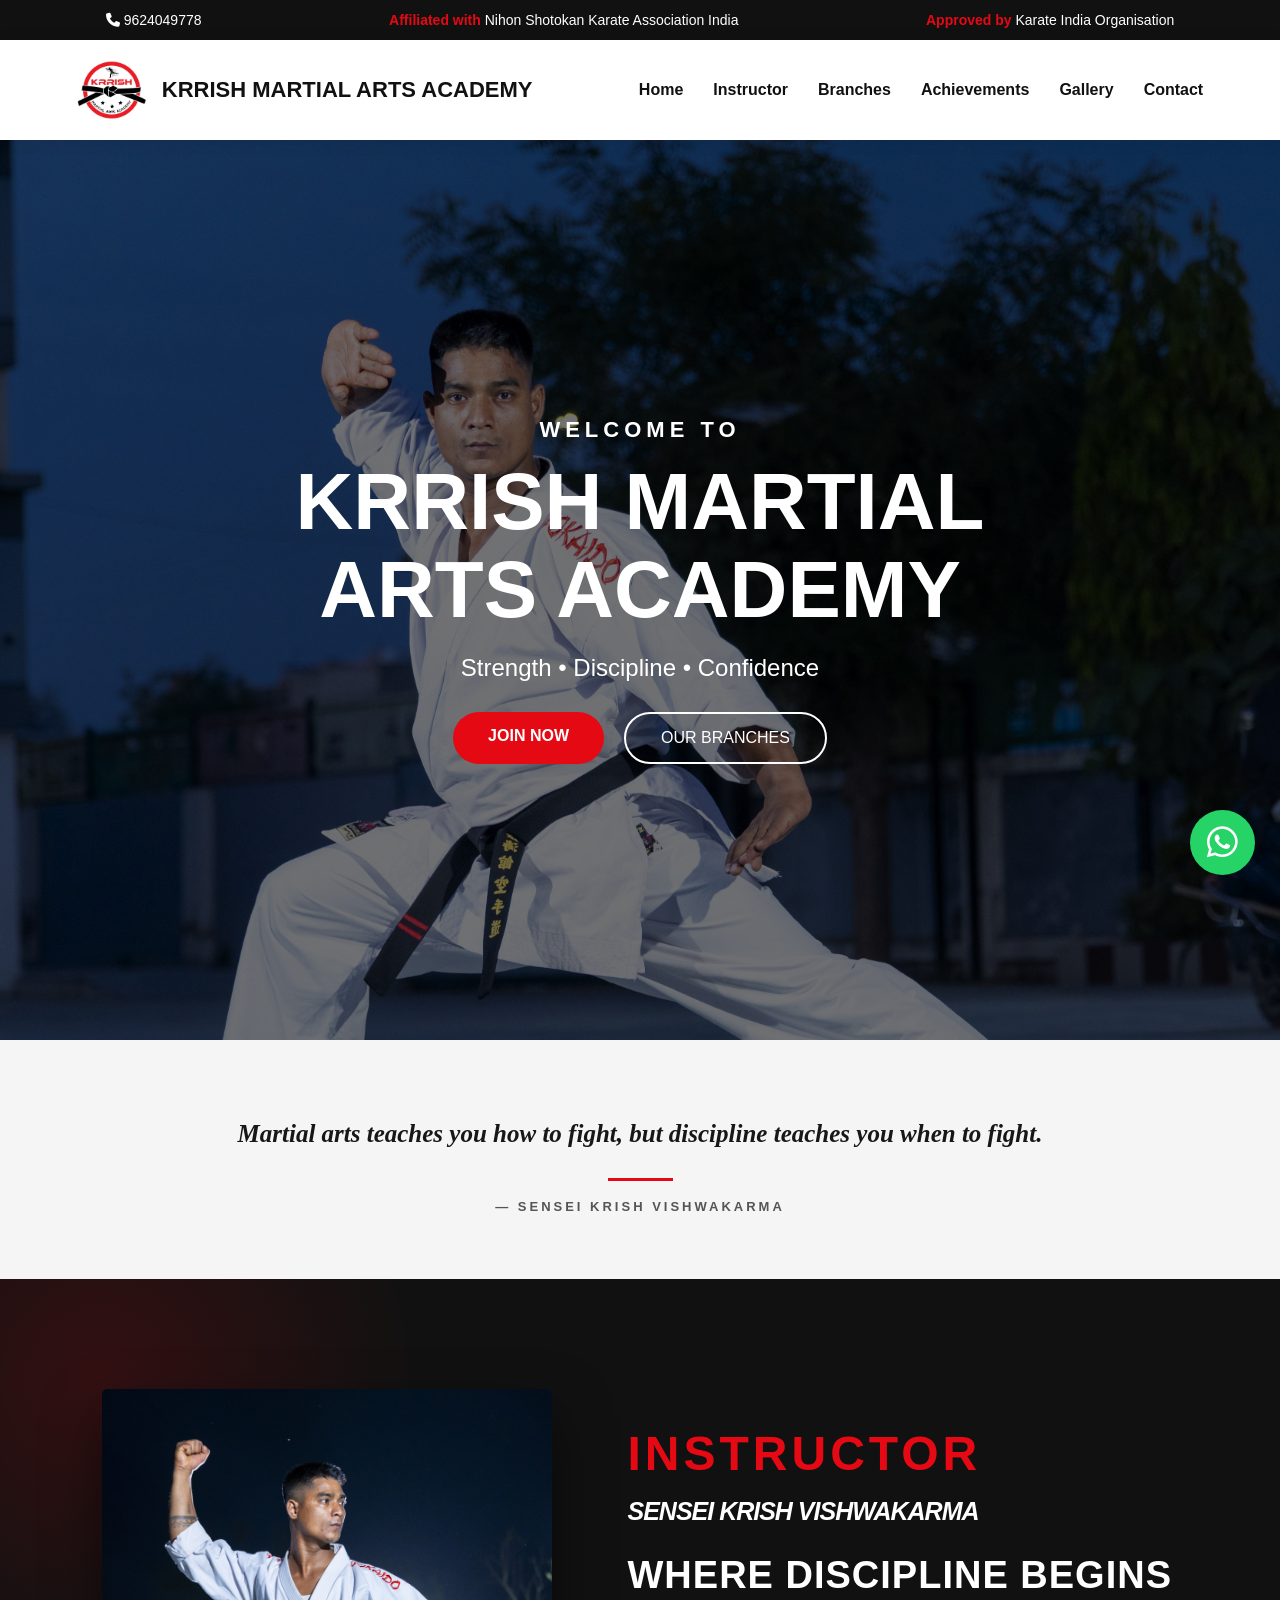
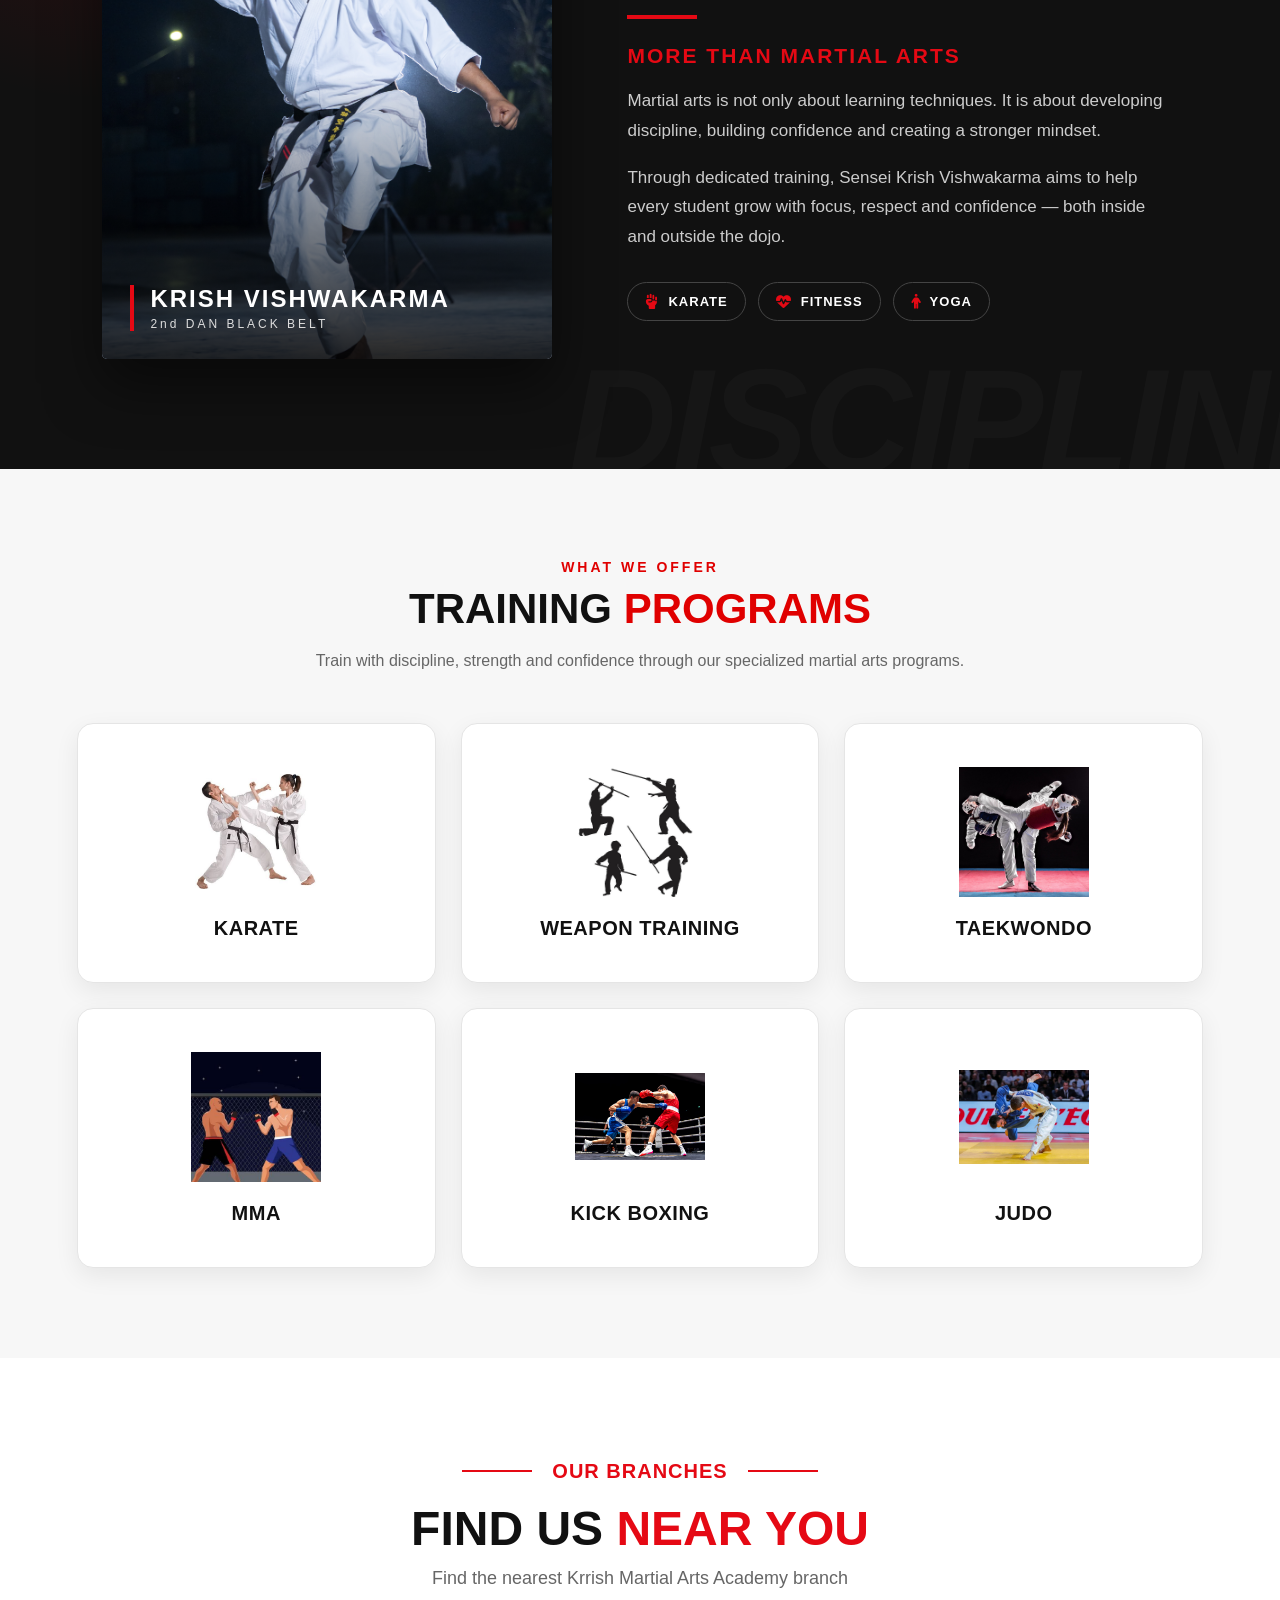
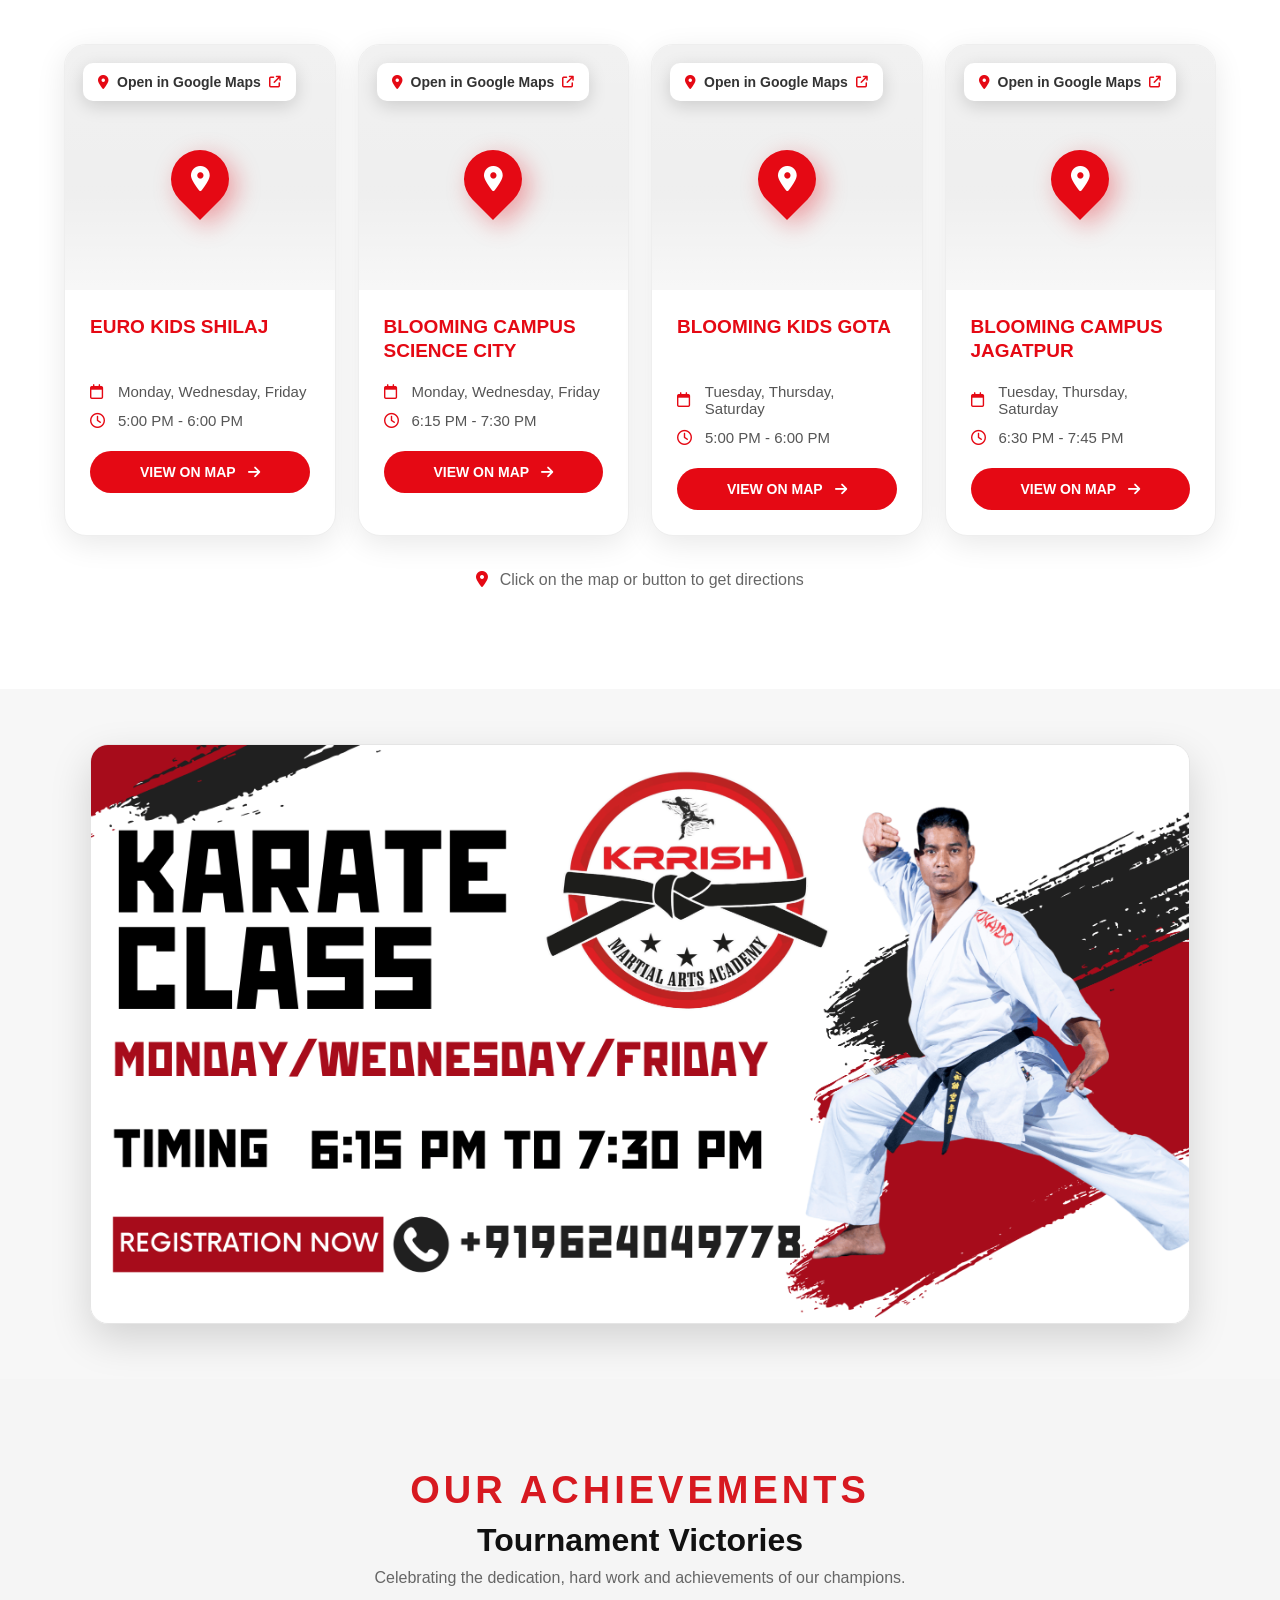
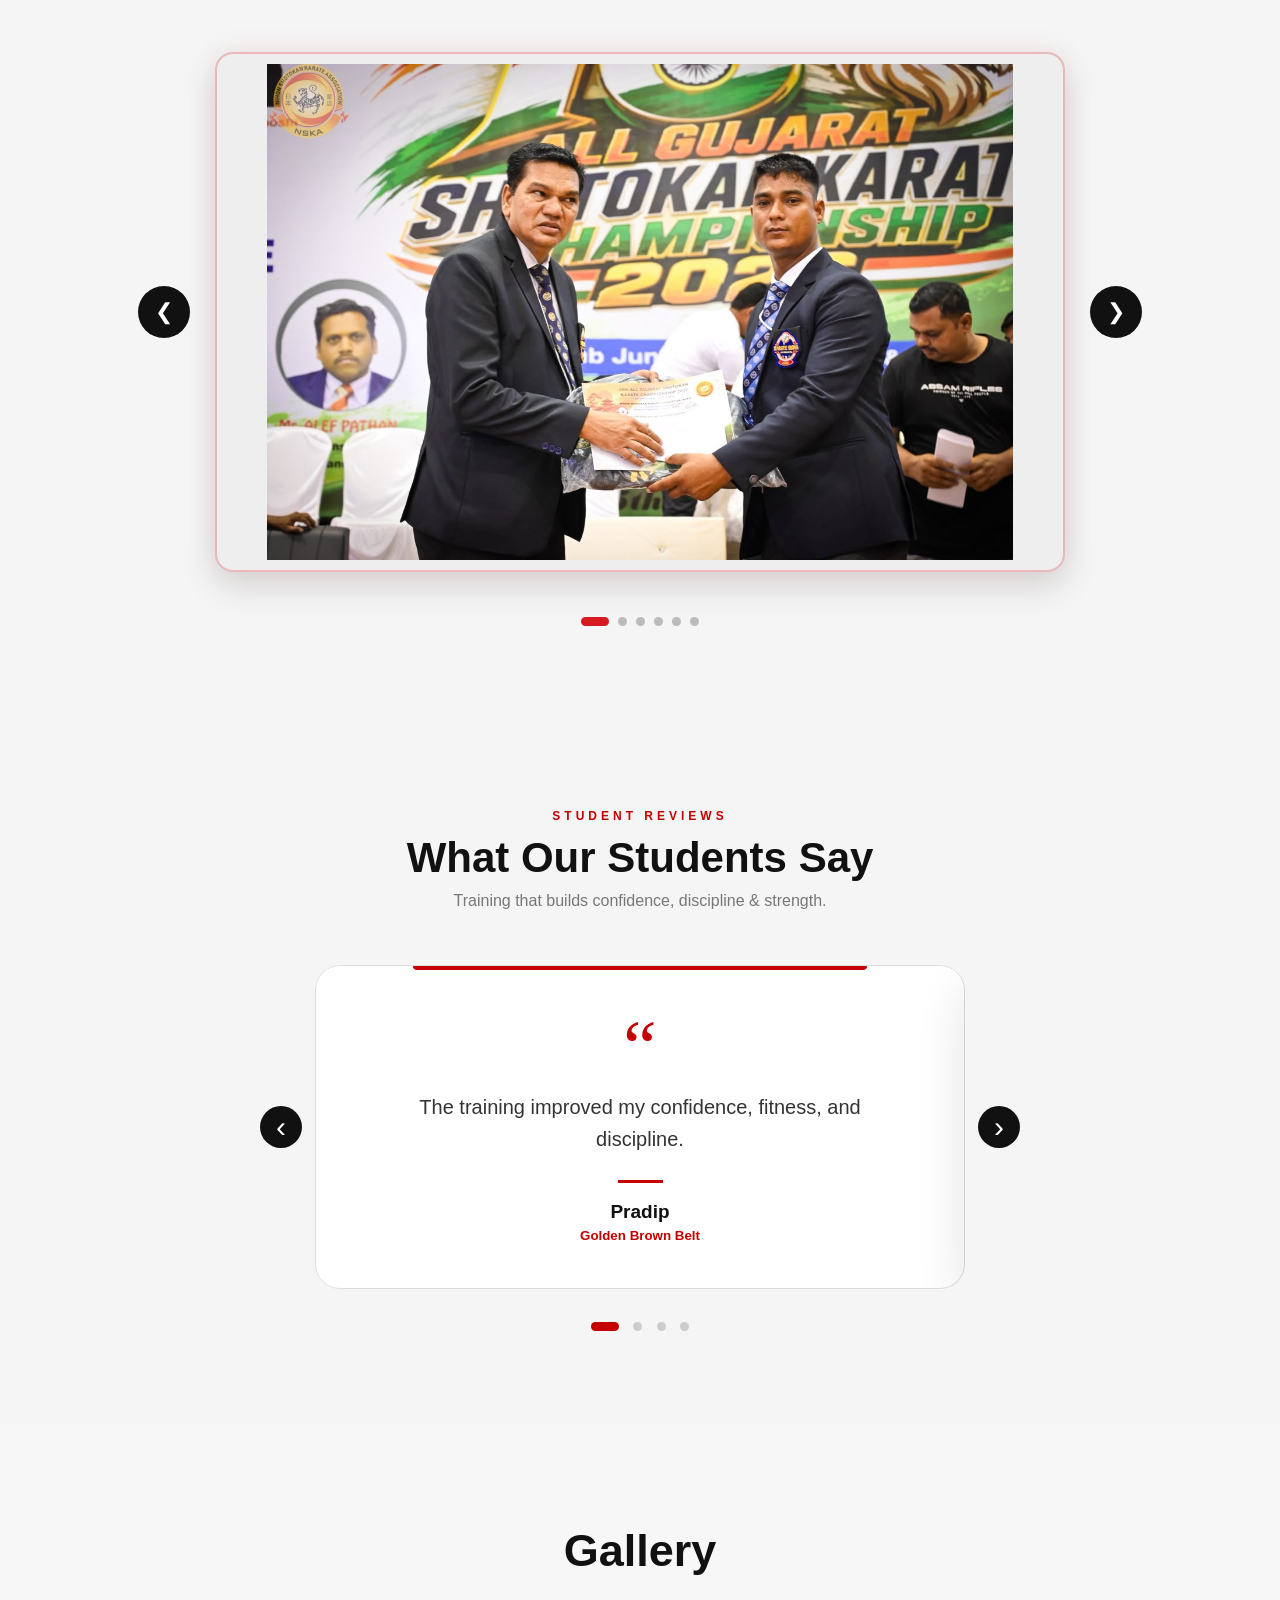
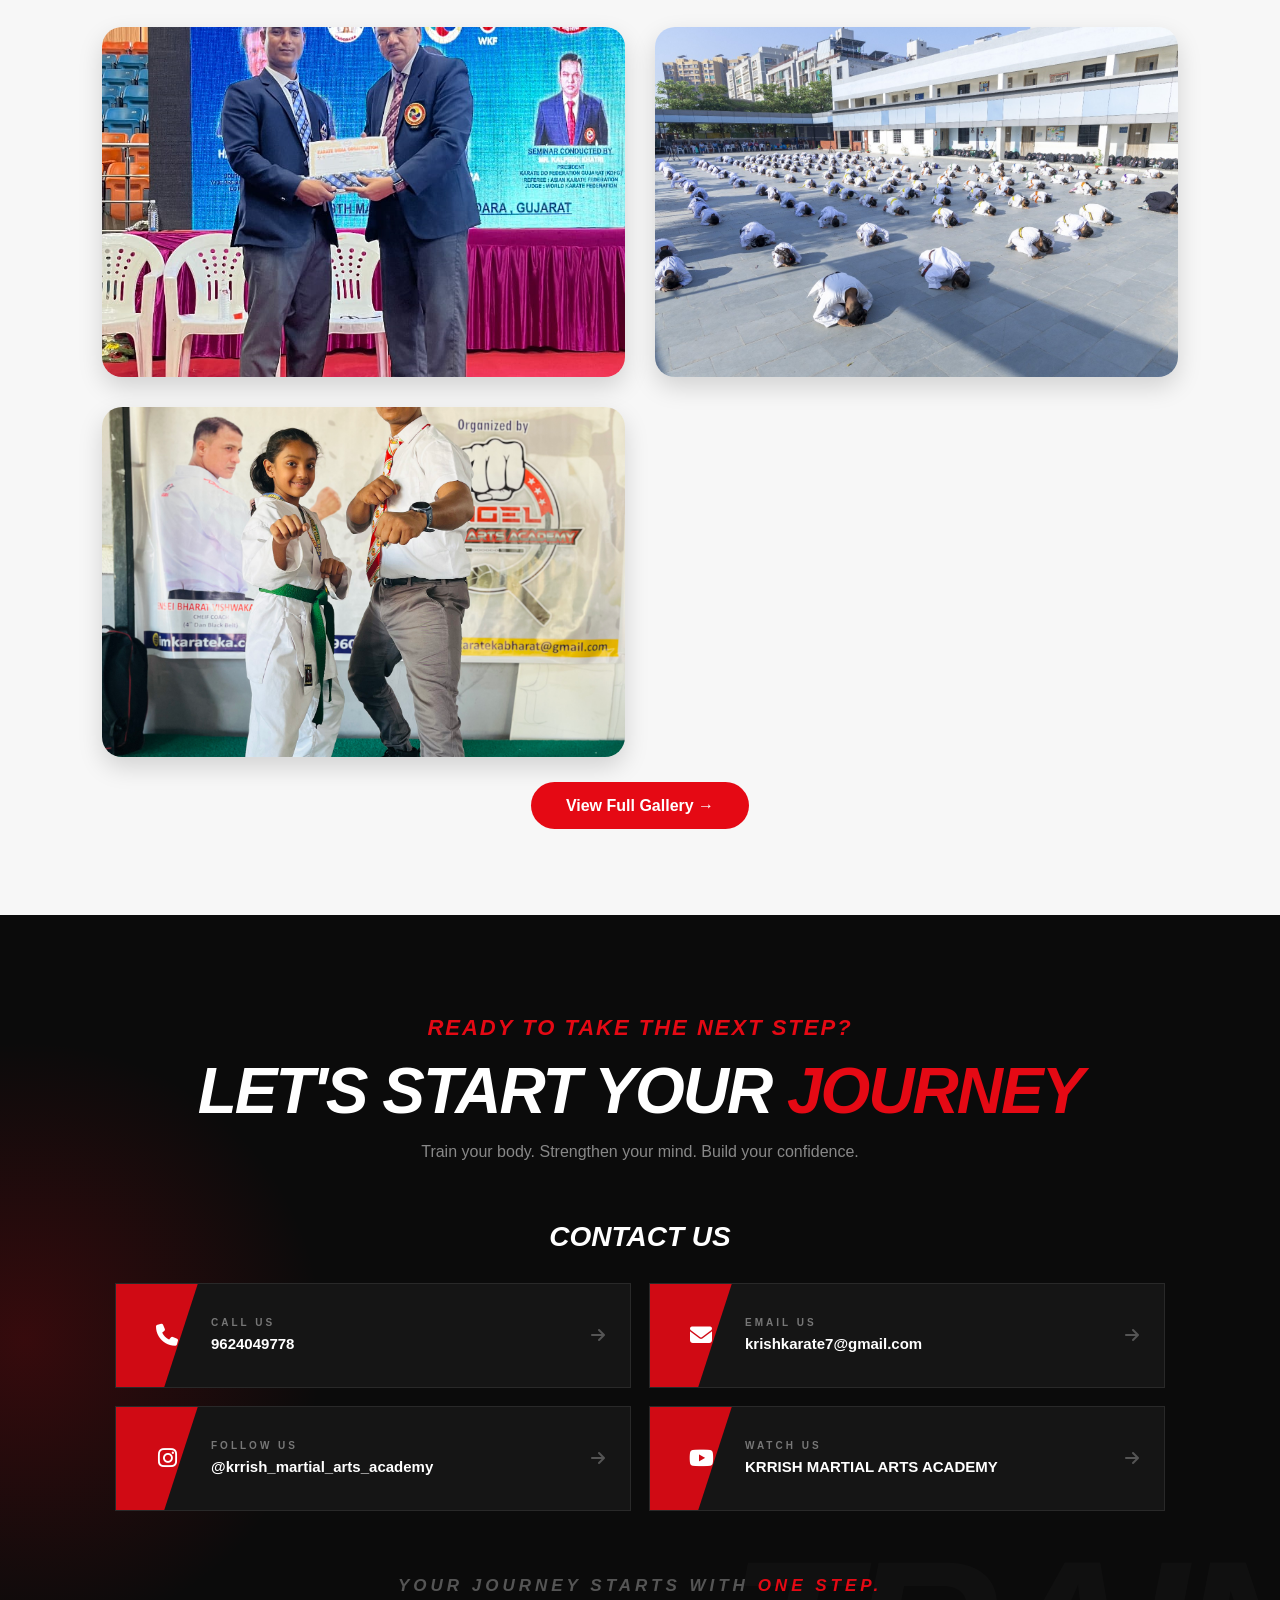
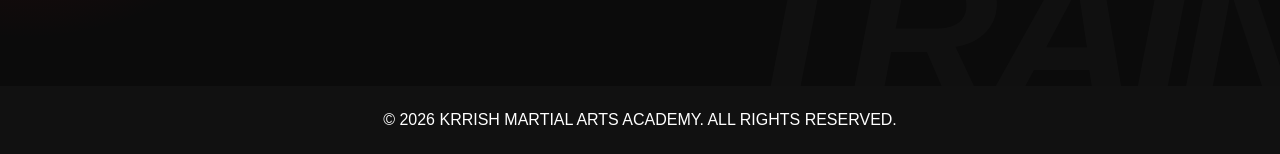
==== commit 81c7cb18: "Add files via upload" ====
--- a/index.html
+++ b/index.html
@@ -230,7 +230,7 @@
 
     <div class="training-container">
  <div class="training-card">
-    <img src="karate.jpg" alt="Karate Training">
+    <img src="images.jpg" alt="Karate Training">
     <h3>KARATE</h3>
 </div>
 
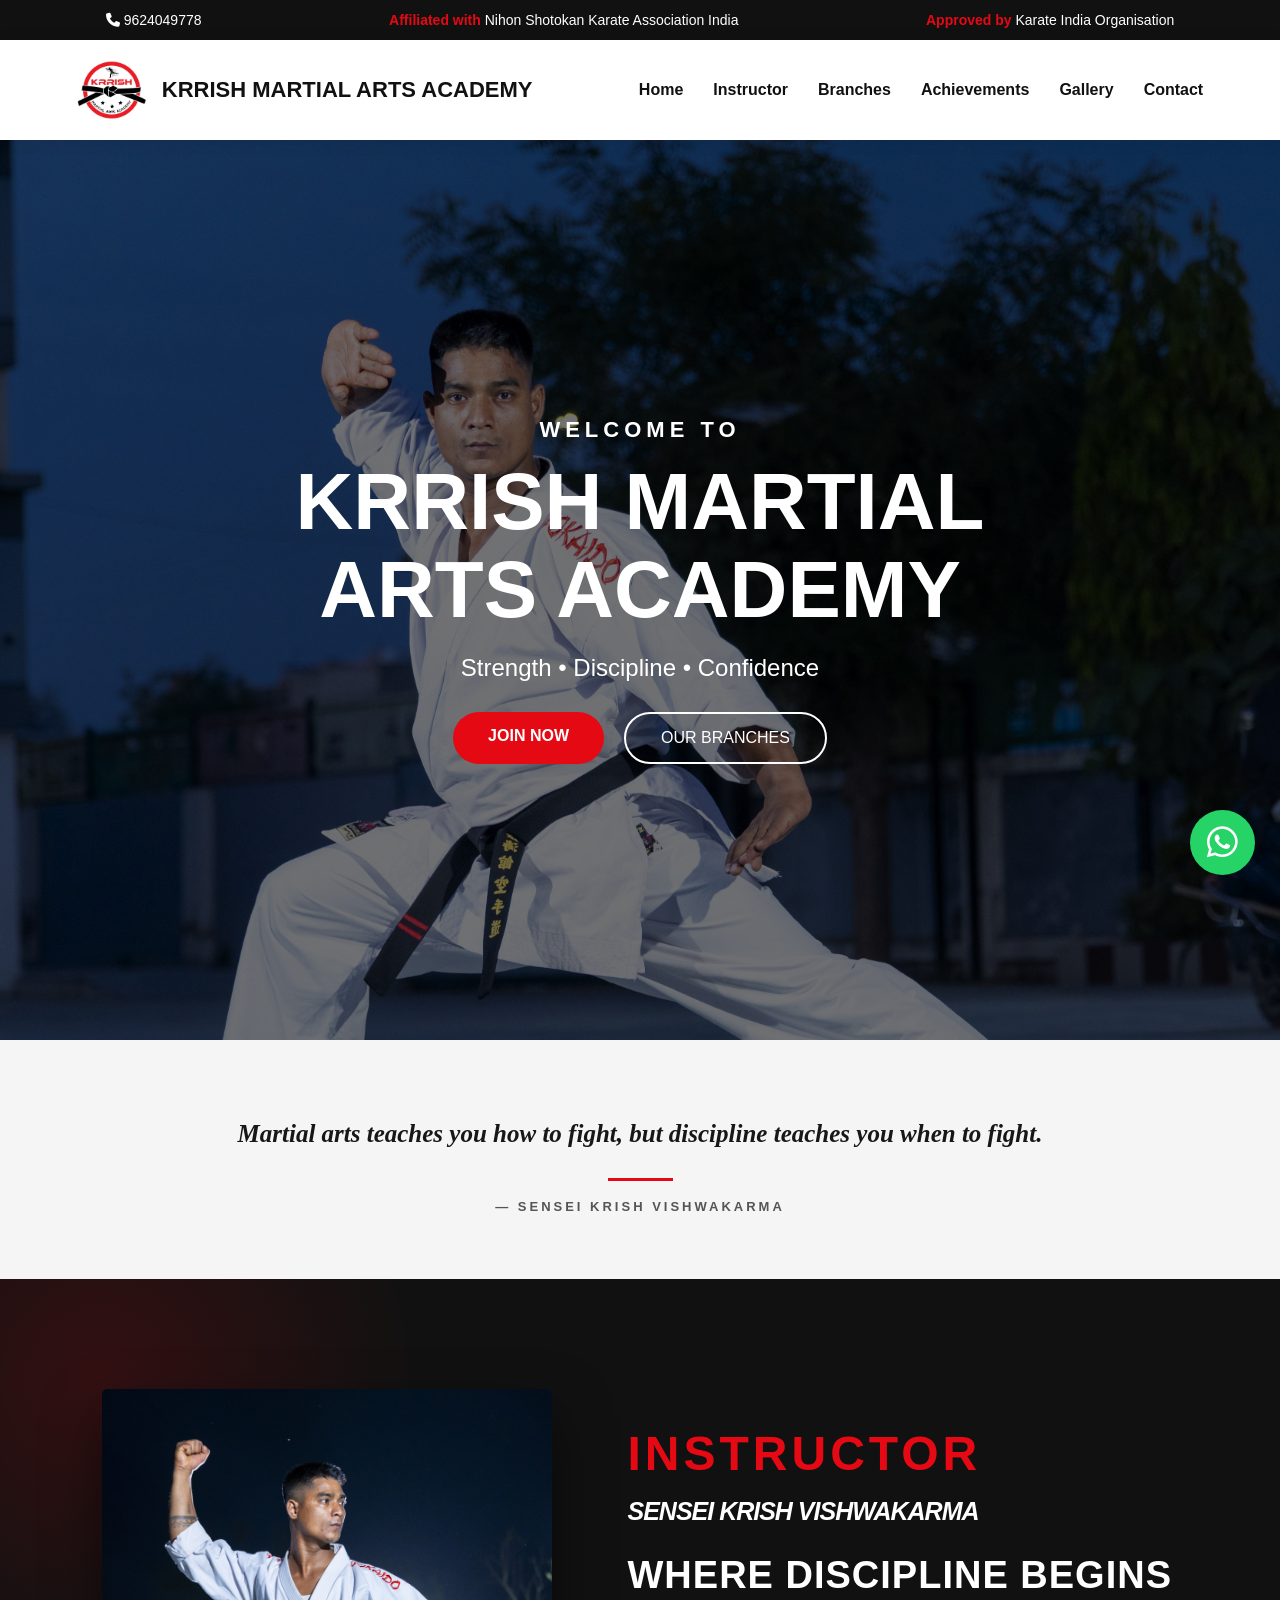
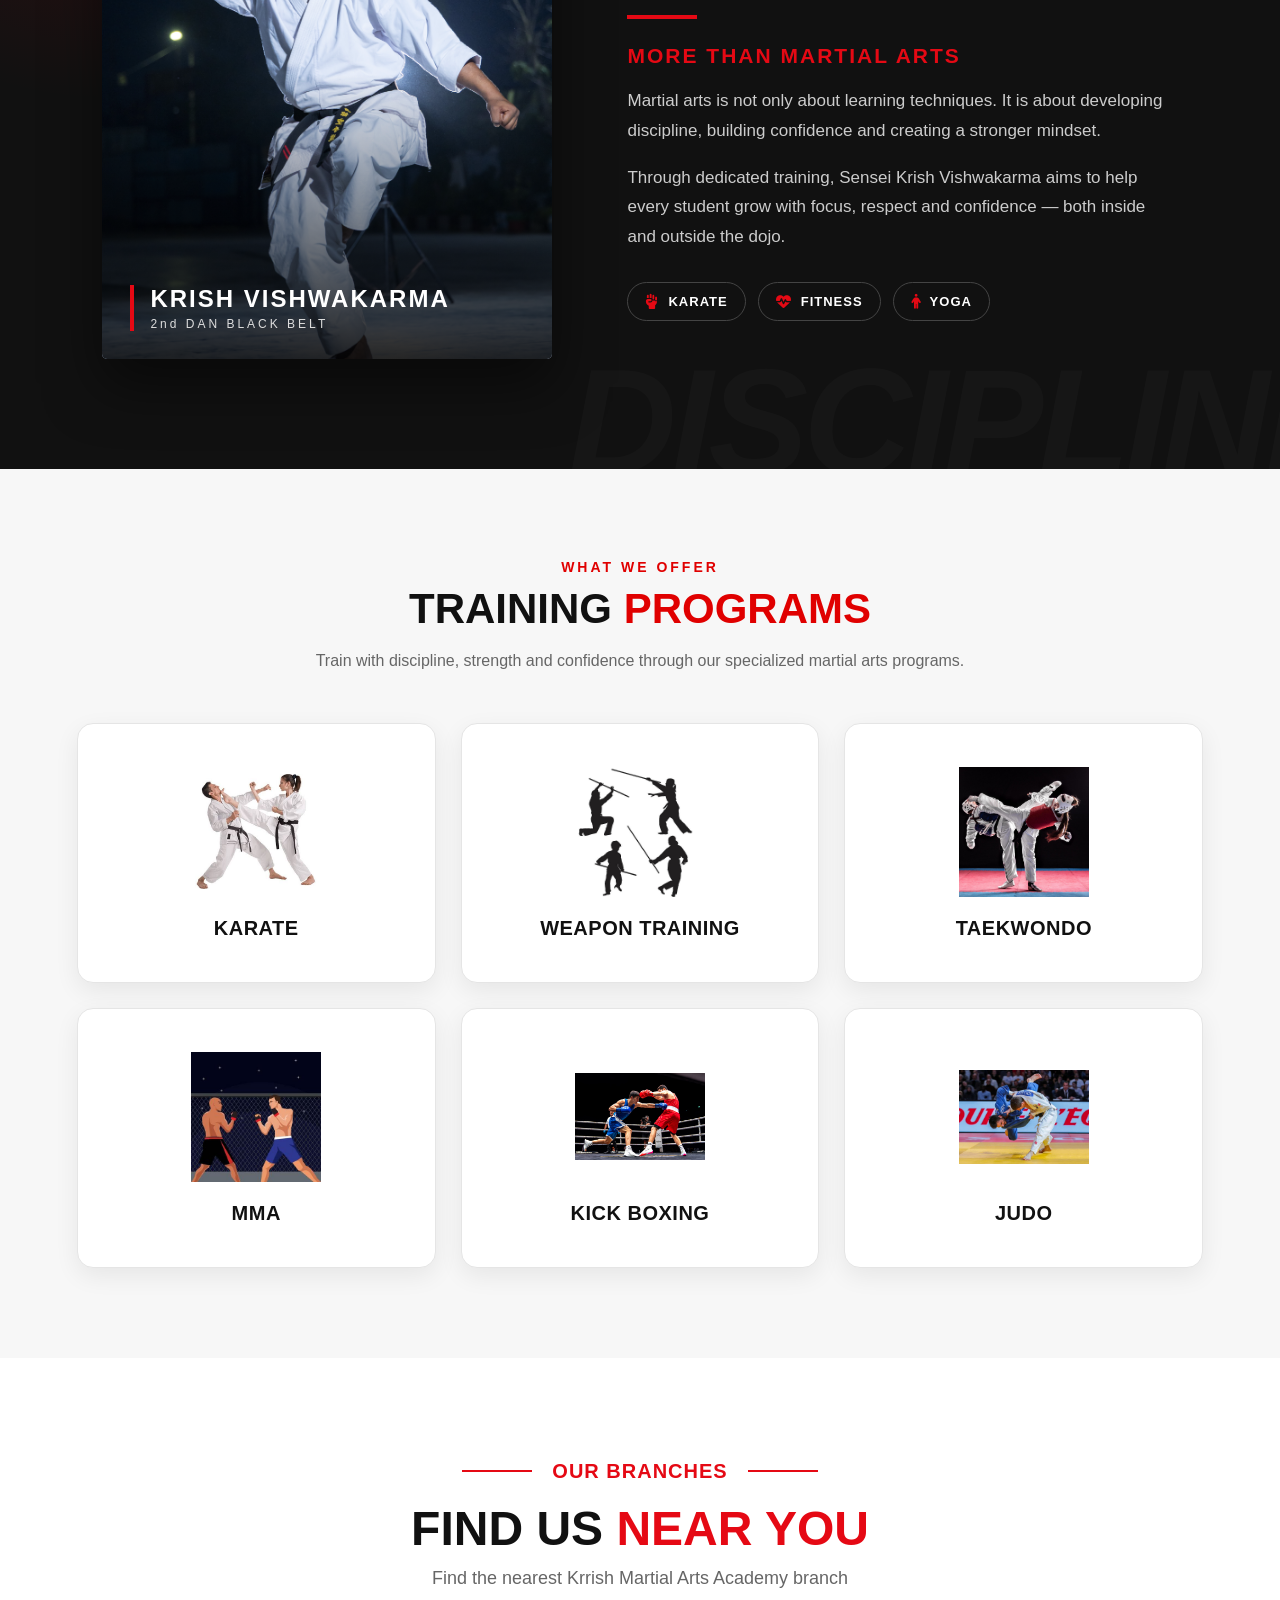
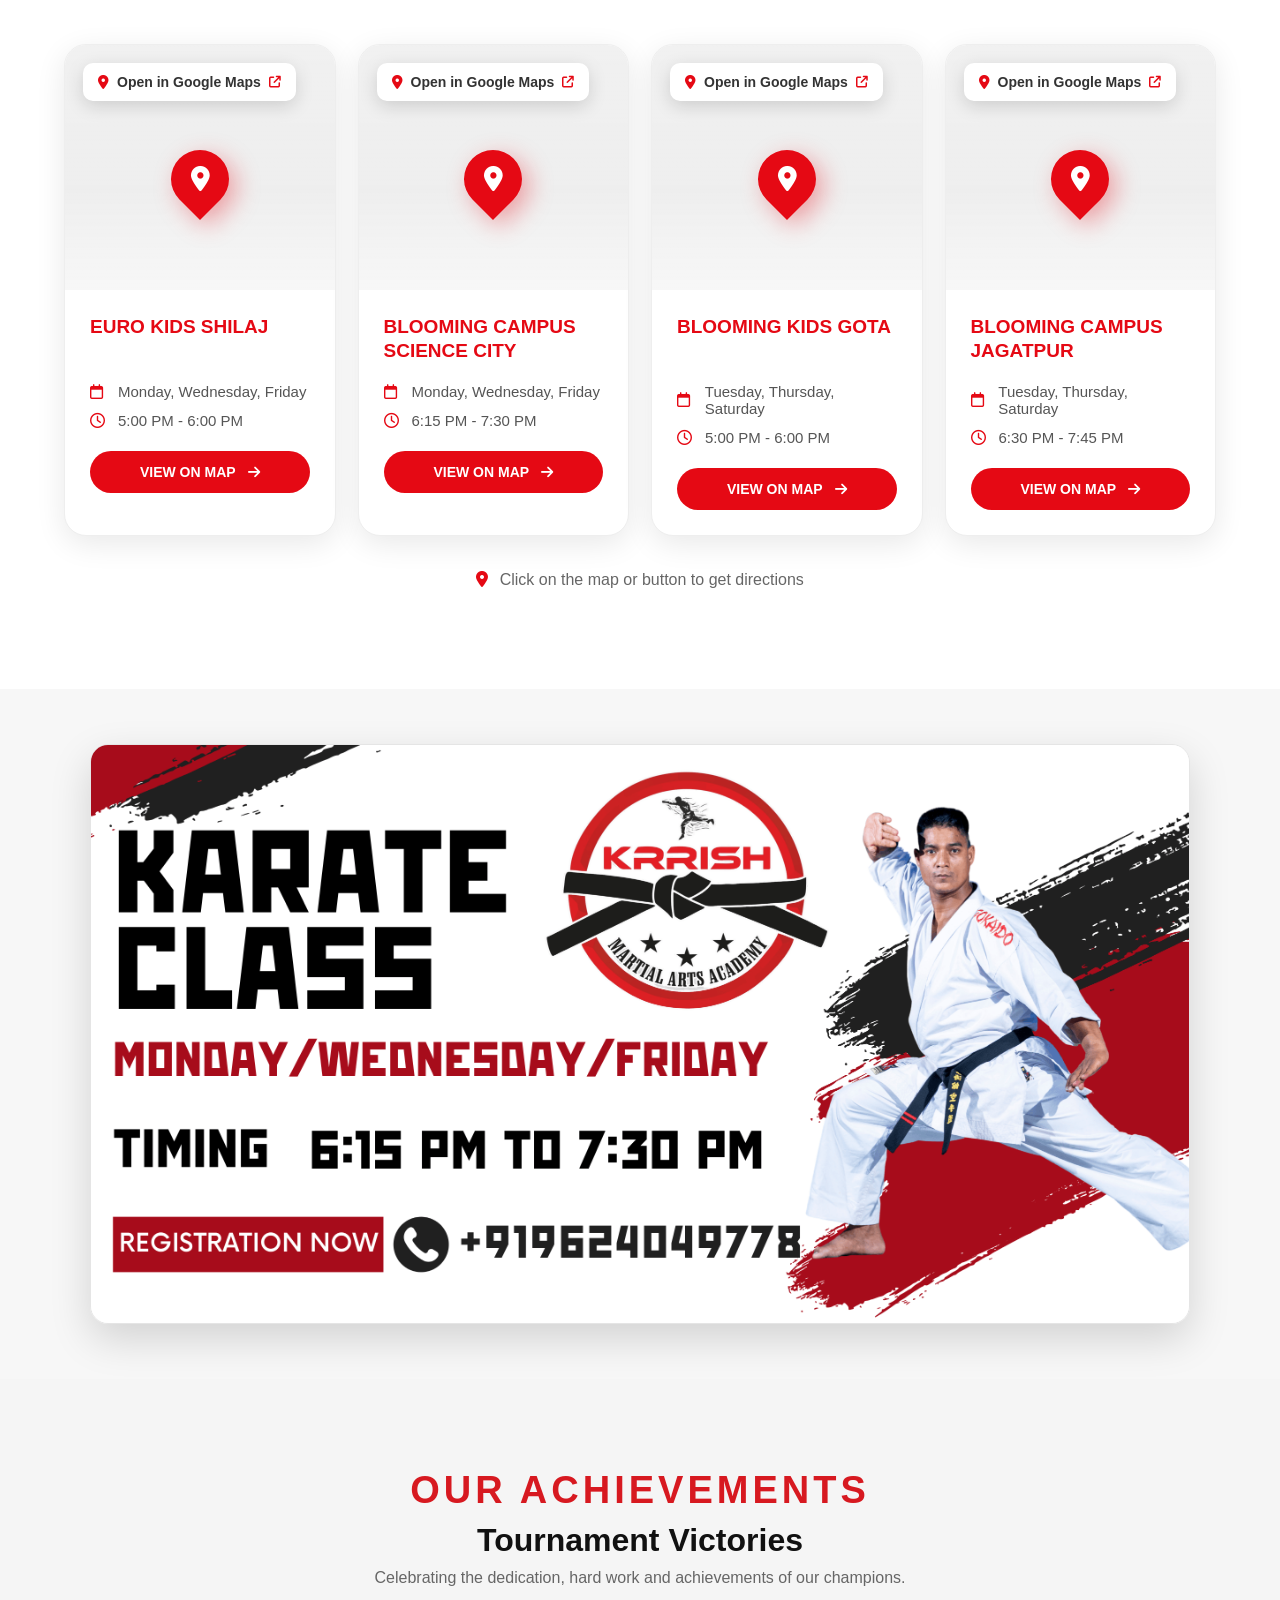
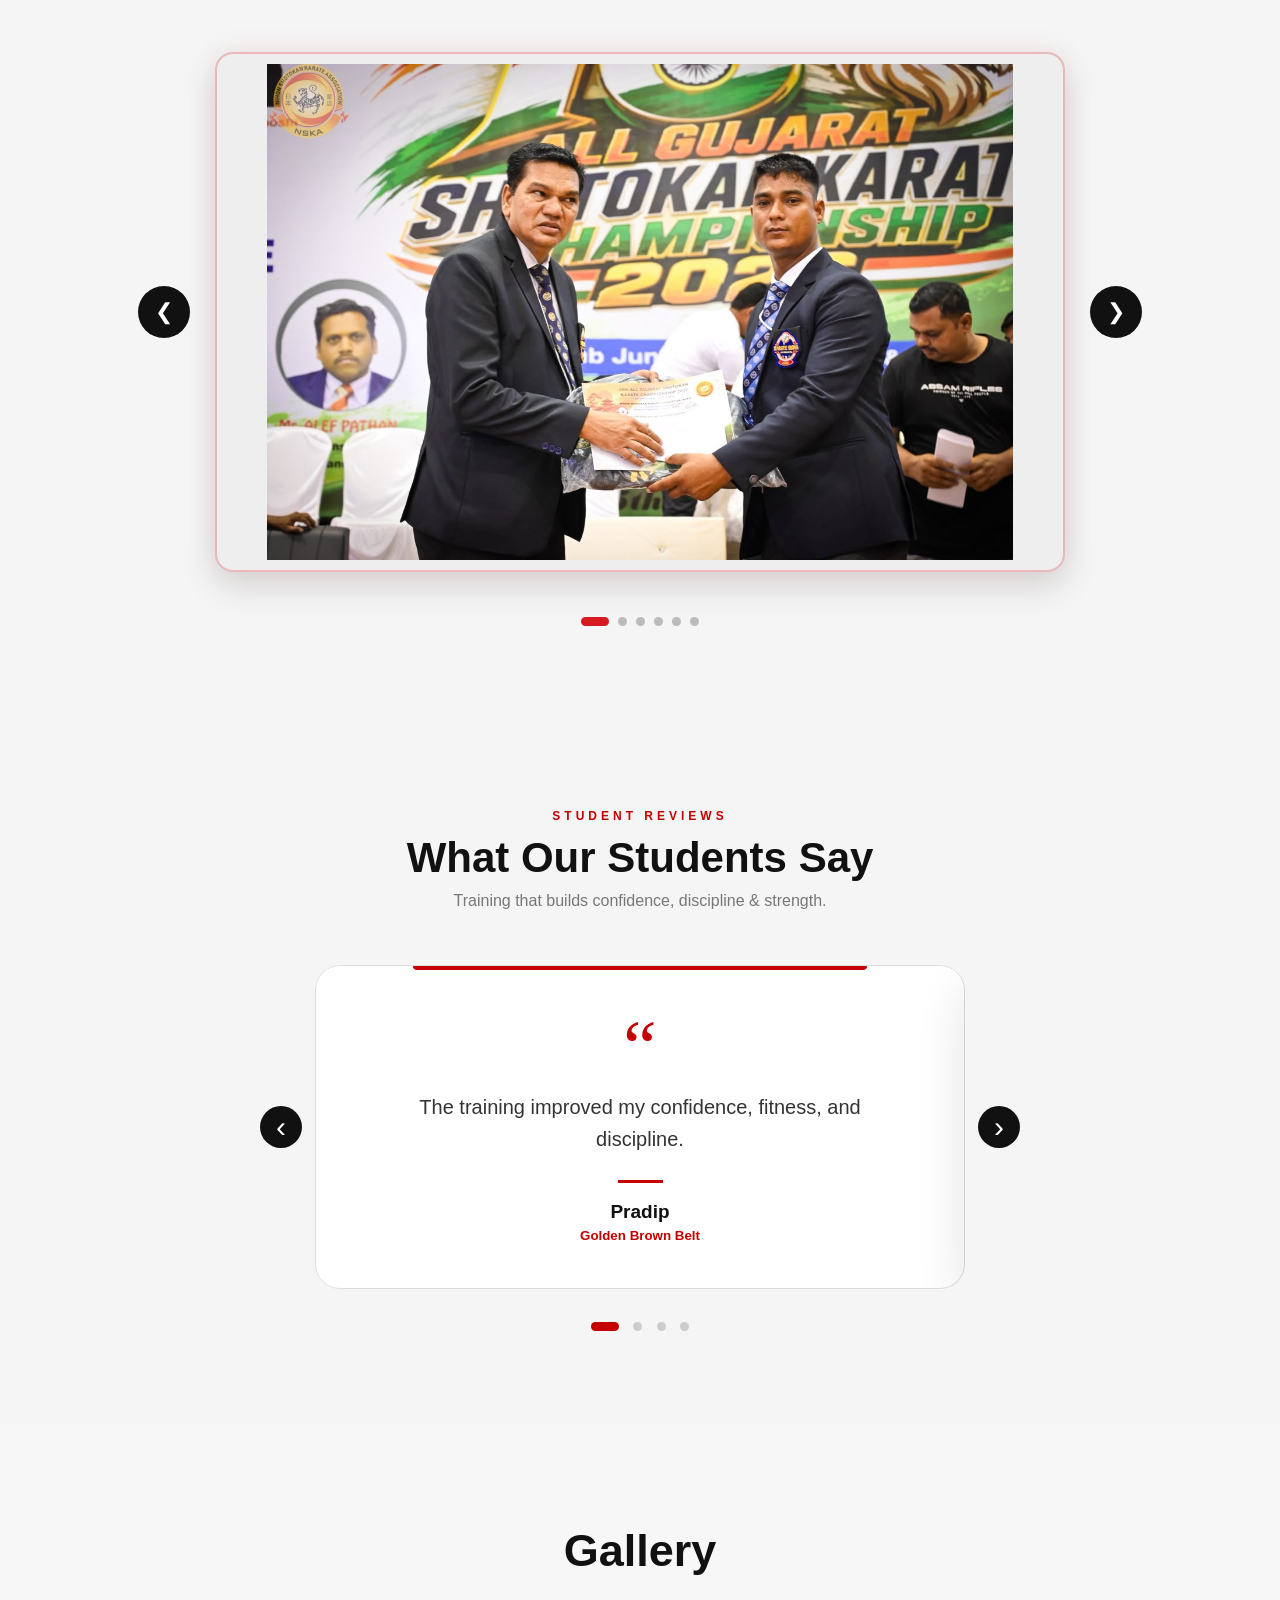
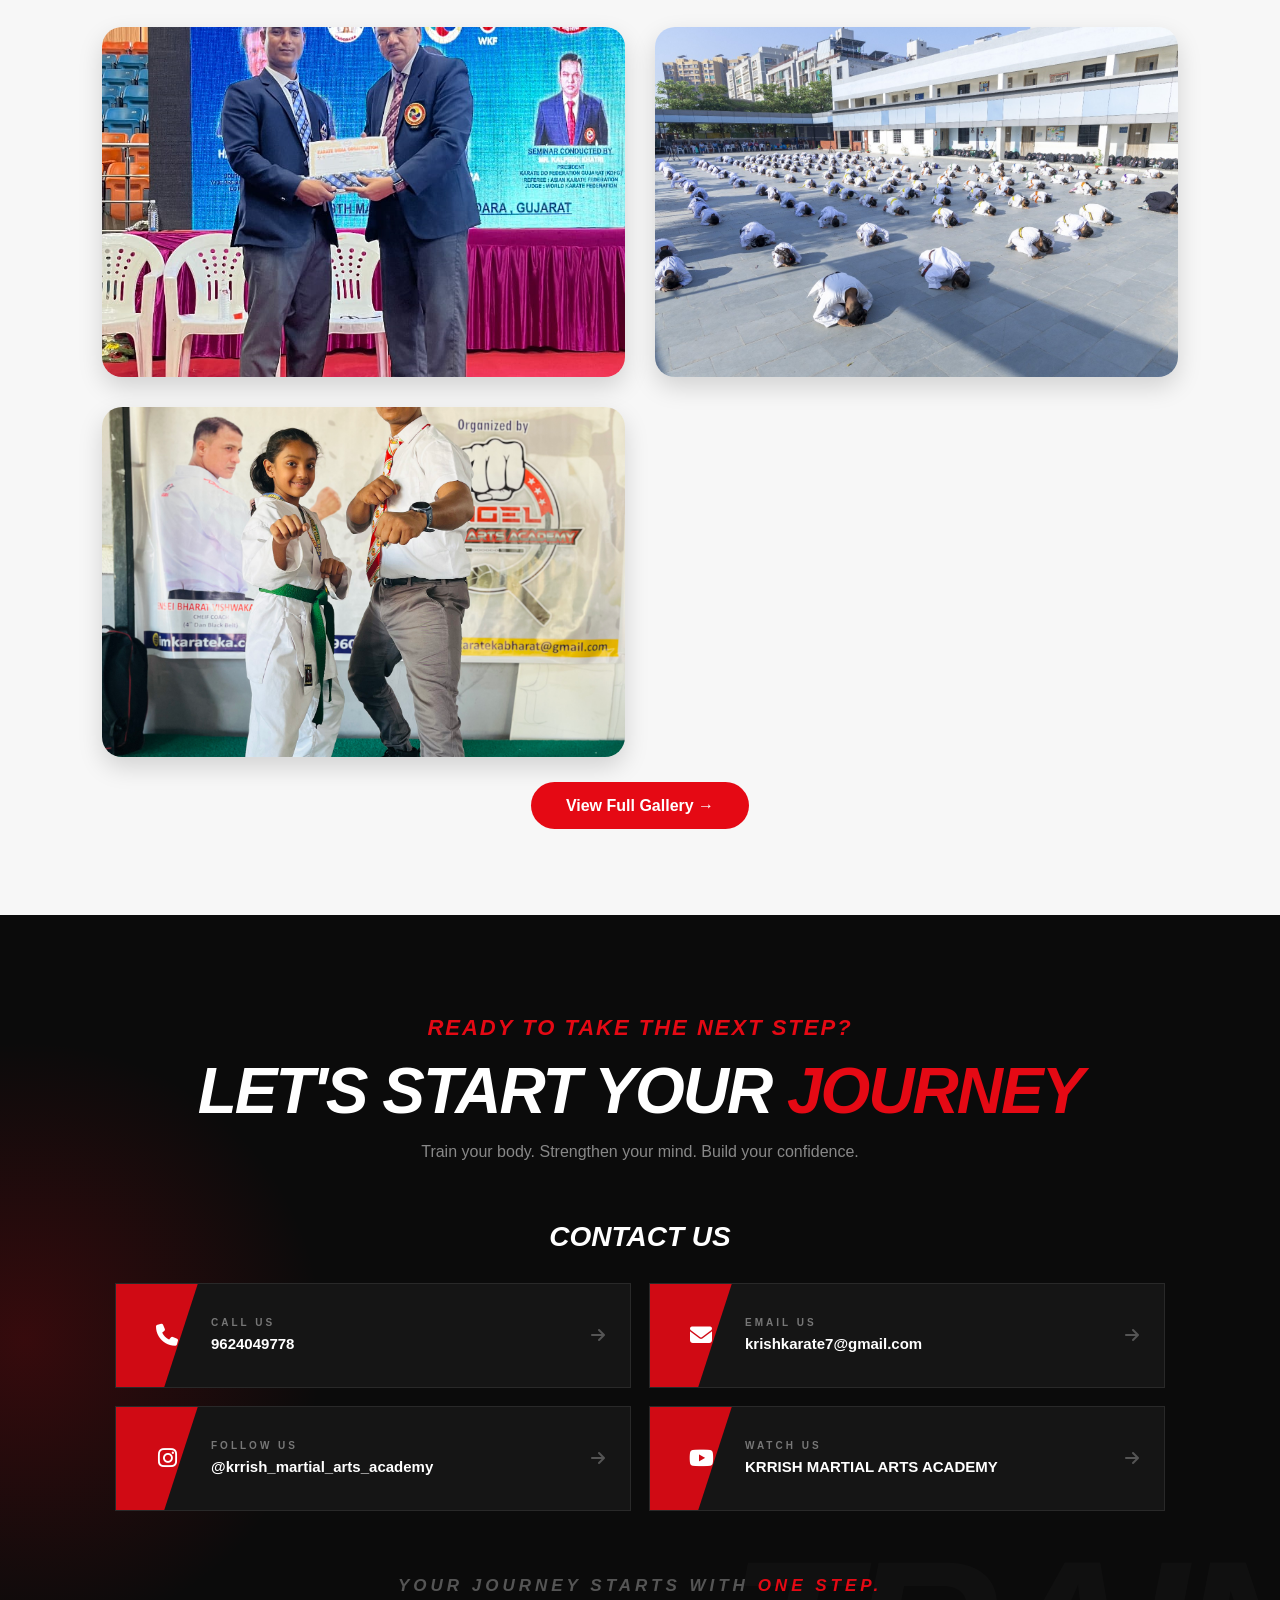
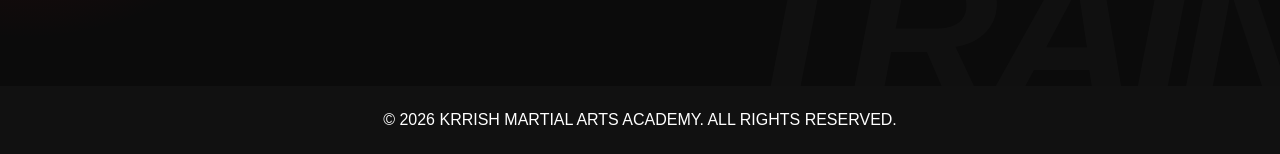
==== commit efb39237: "Add files via upload" ====
--- a/index.html
+++ b/index.html
@@ -230,7 +230,7 @@
 
     <div class="training-container">
  <div class="training-card">
-    <img src="images.jpg" alt="Karate Training">
+    <img src="karate.jpg" alt="Karate Training">
     <h3>KARATE</h3>
 </div>
 
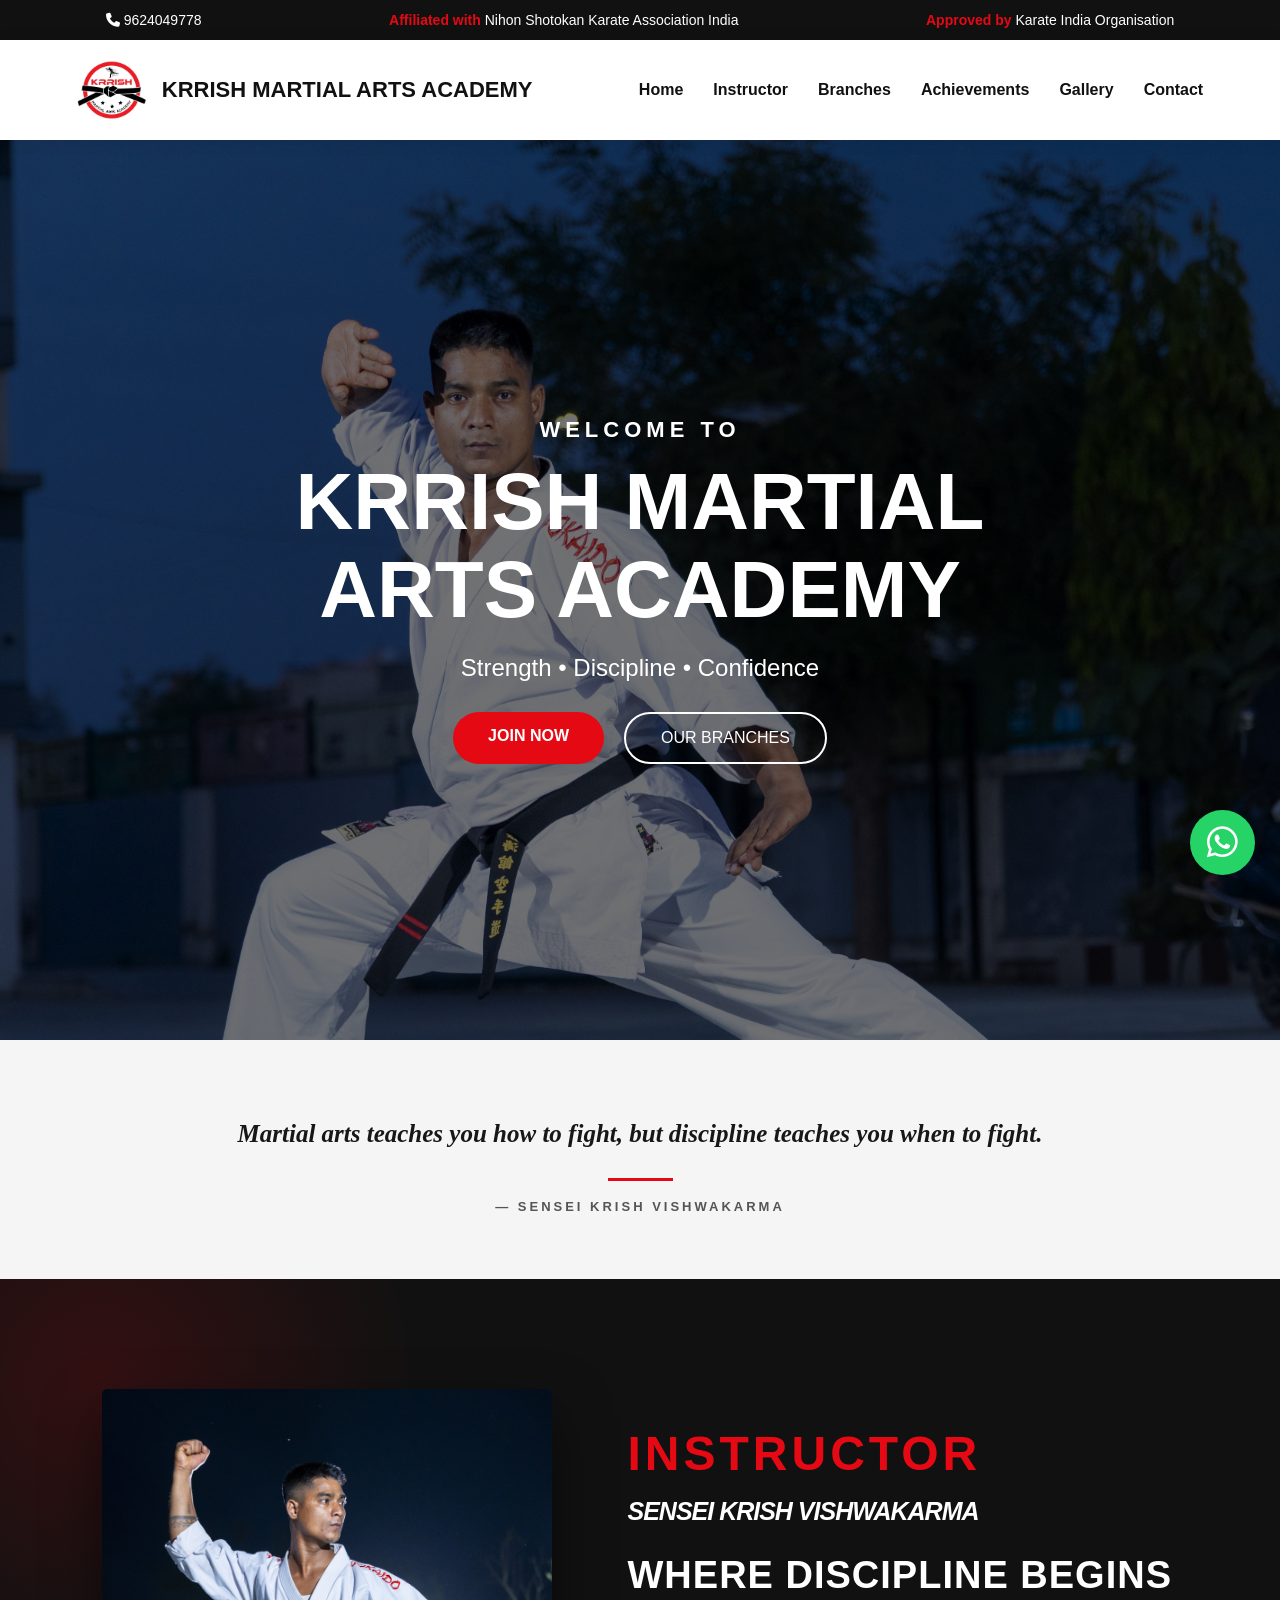
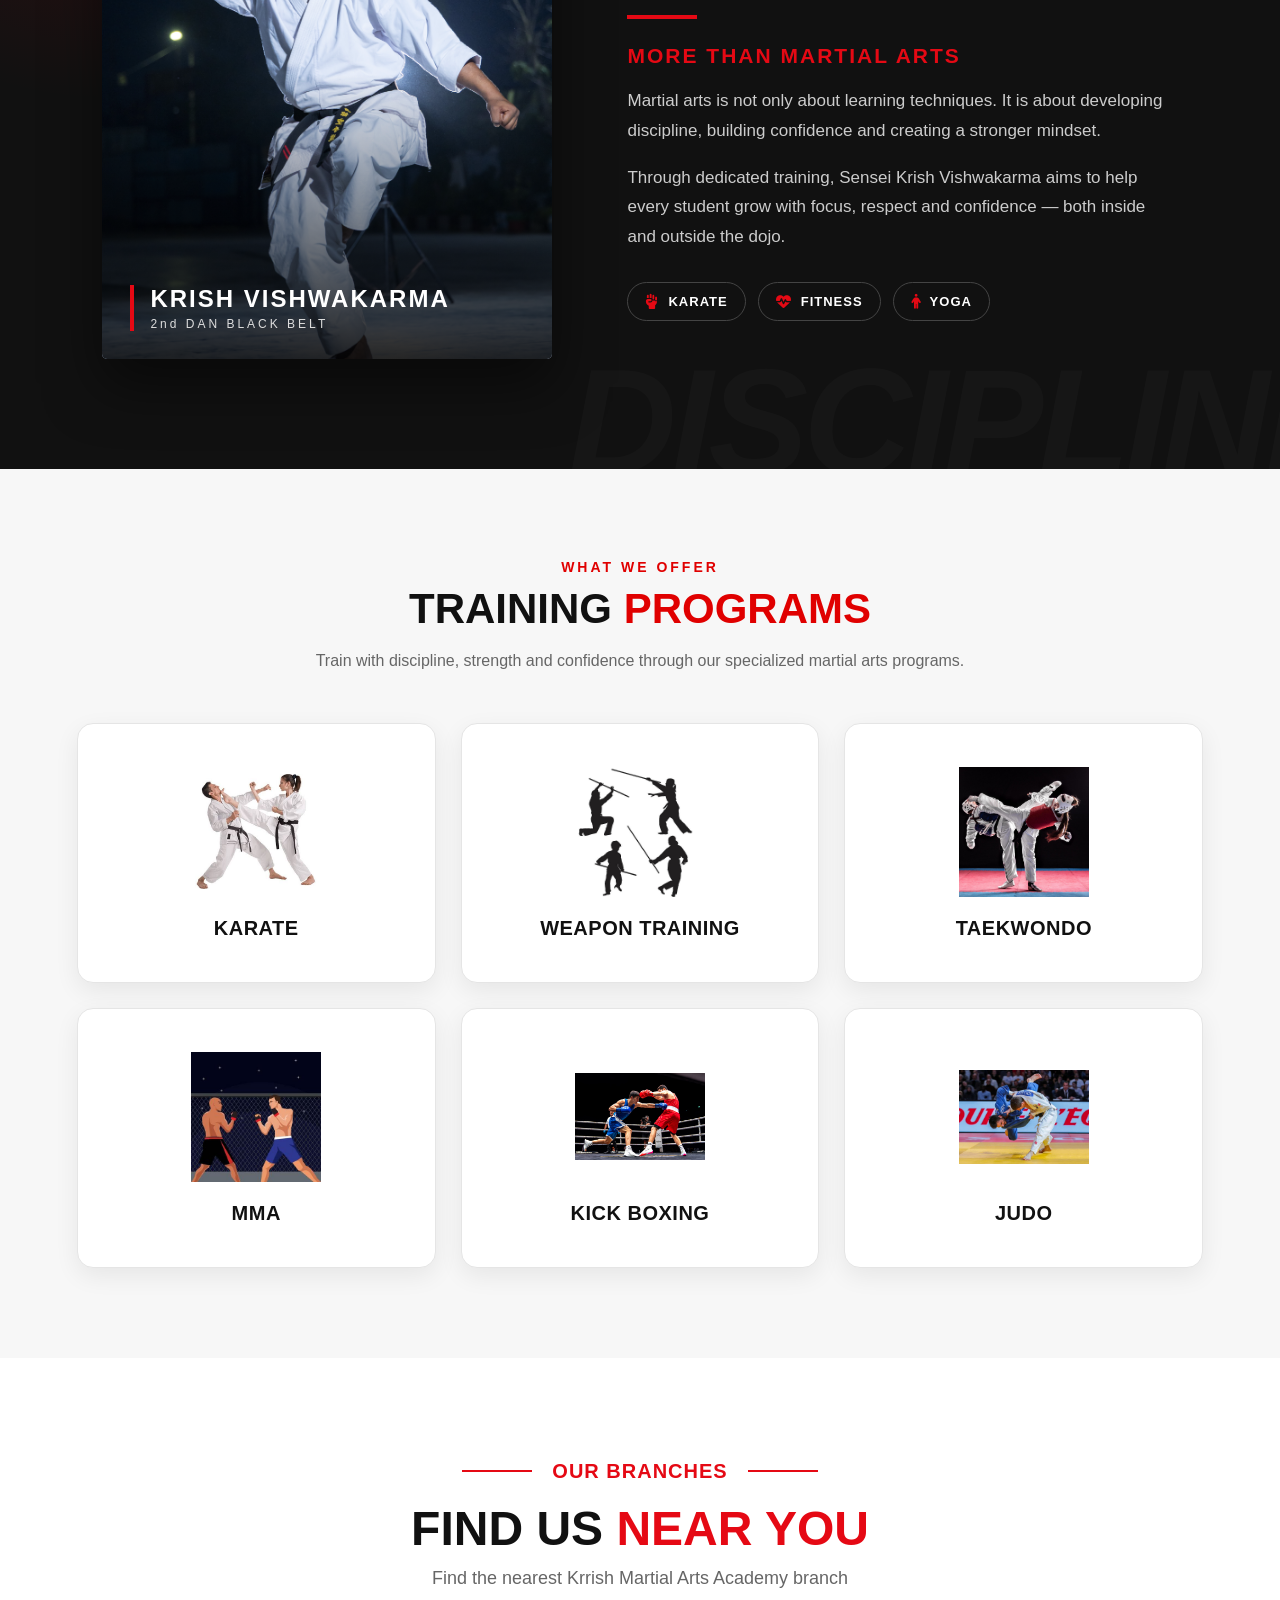
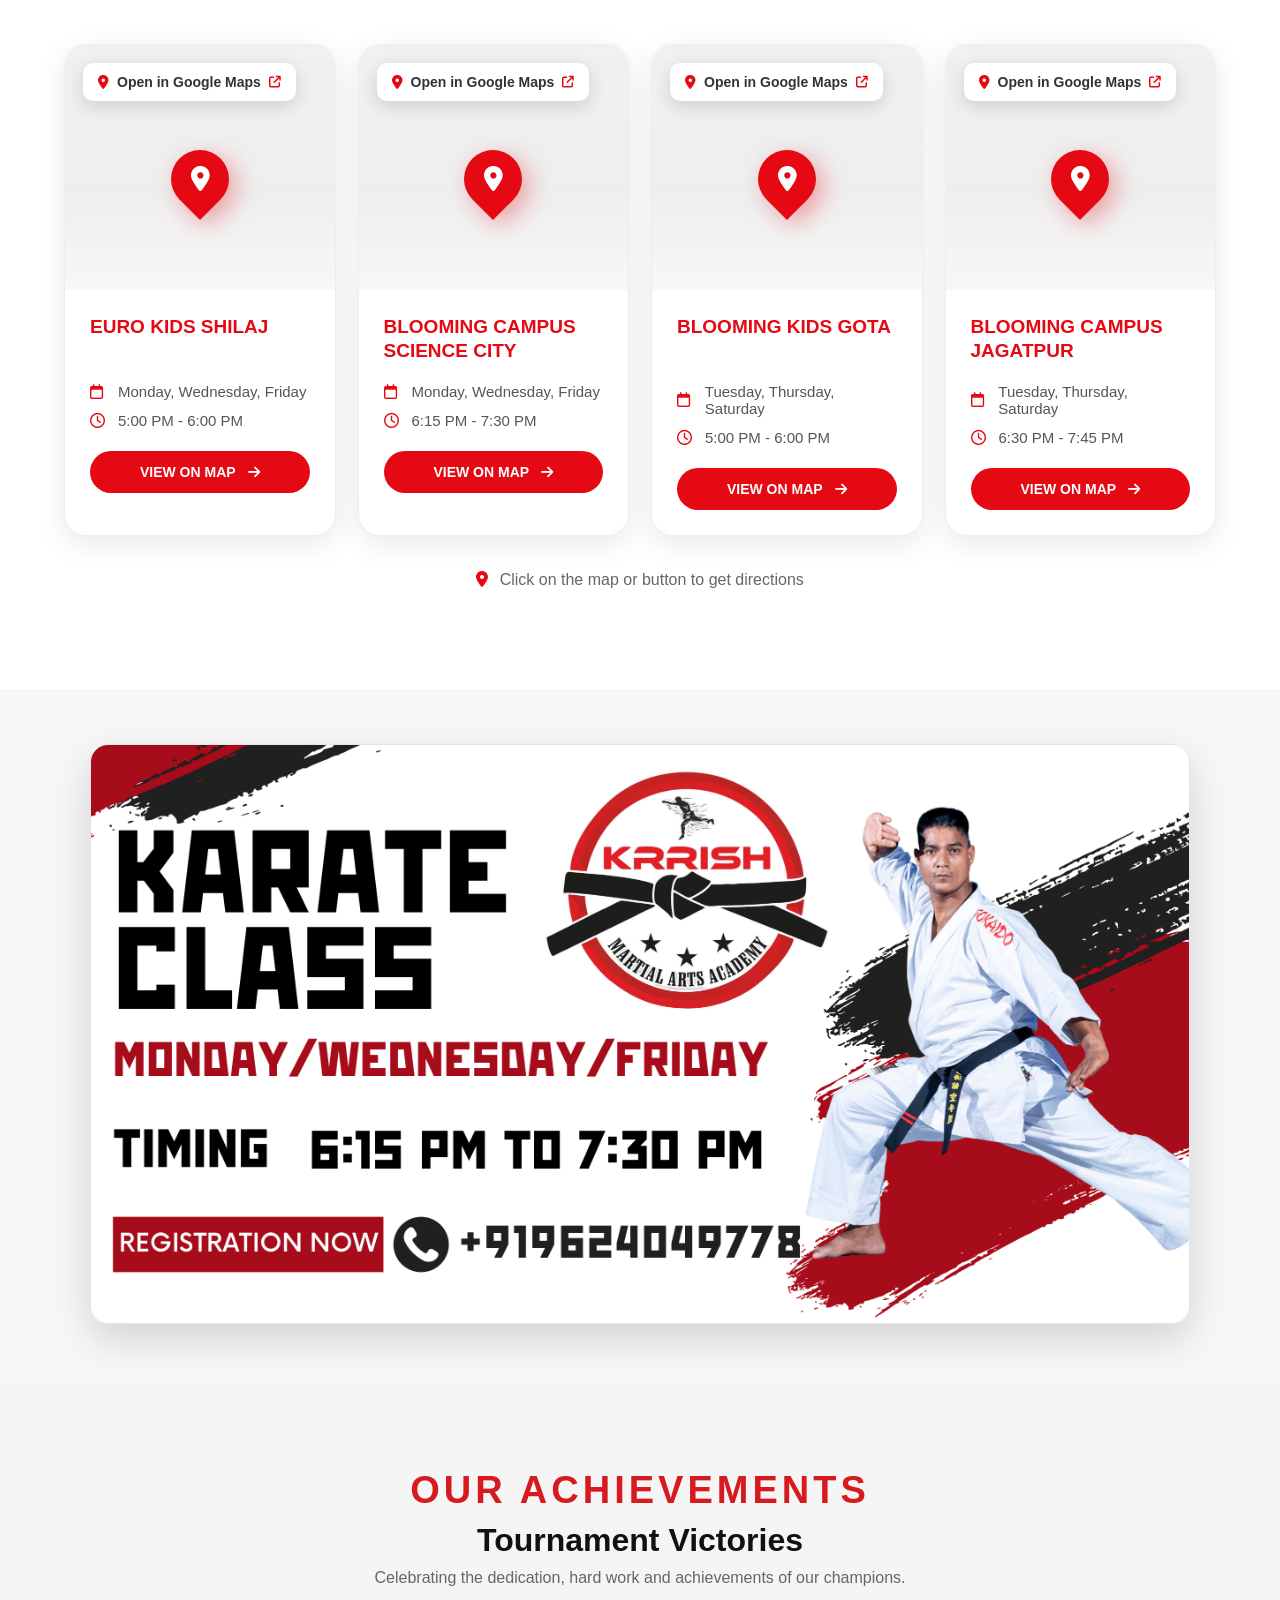
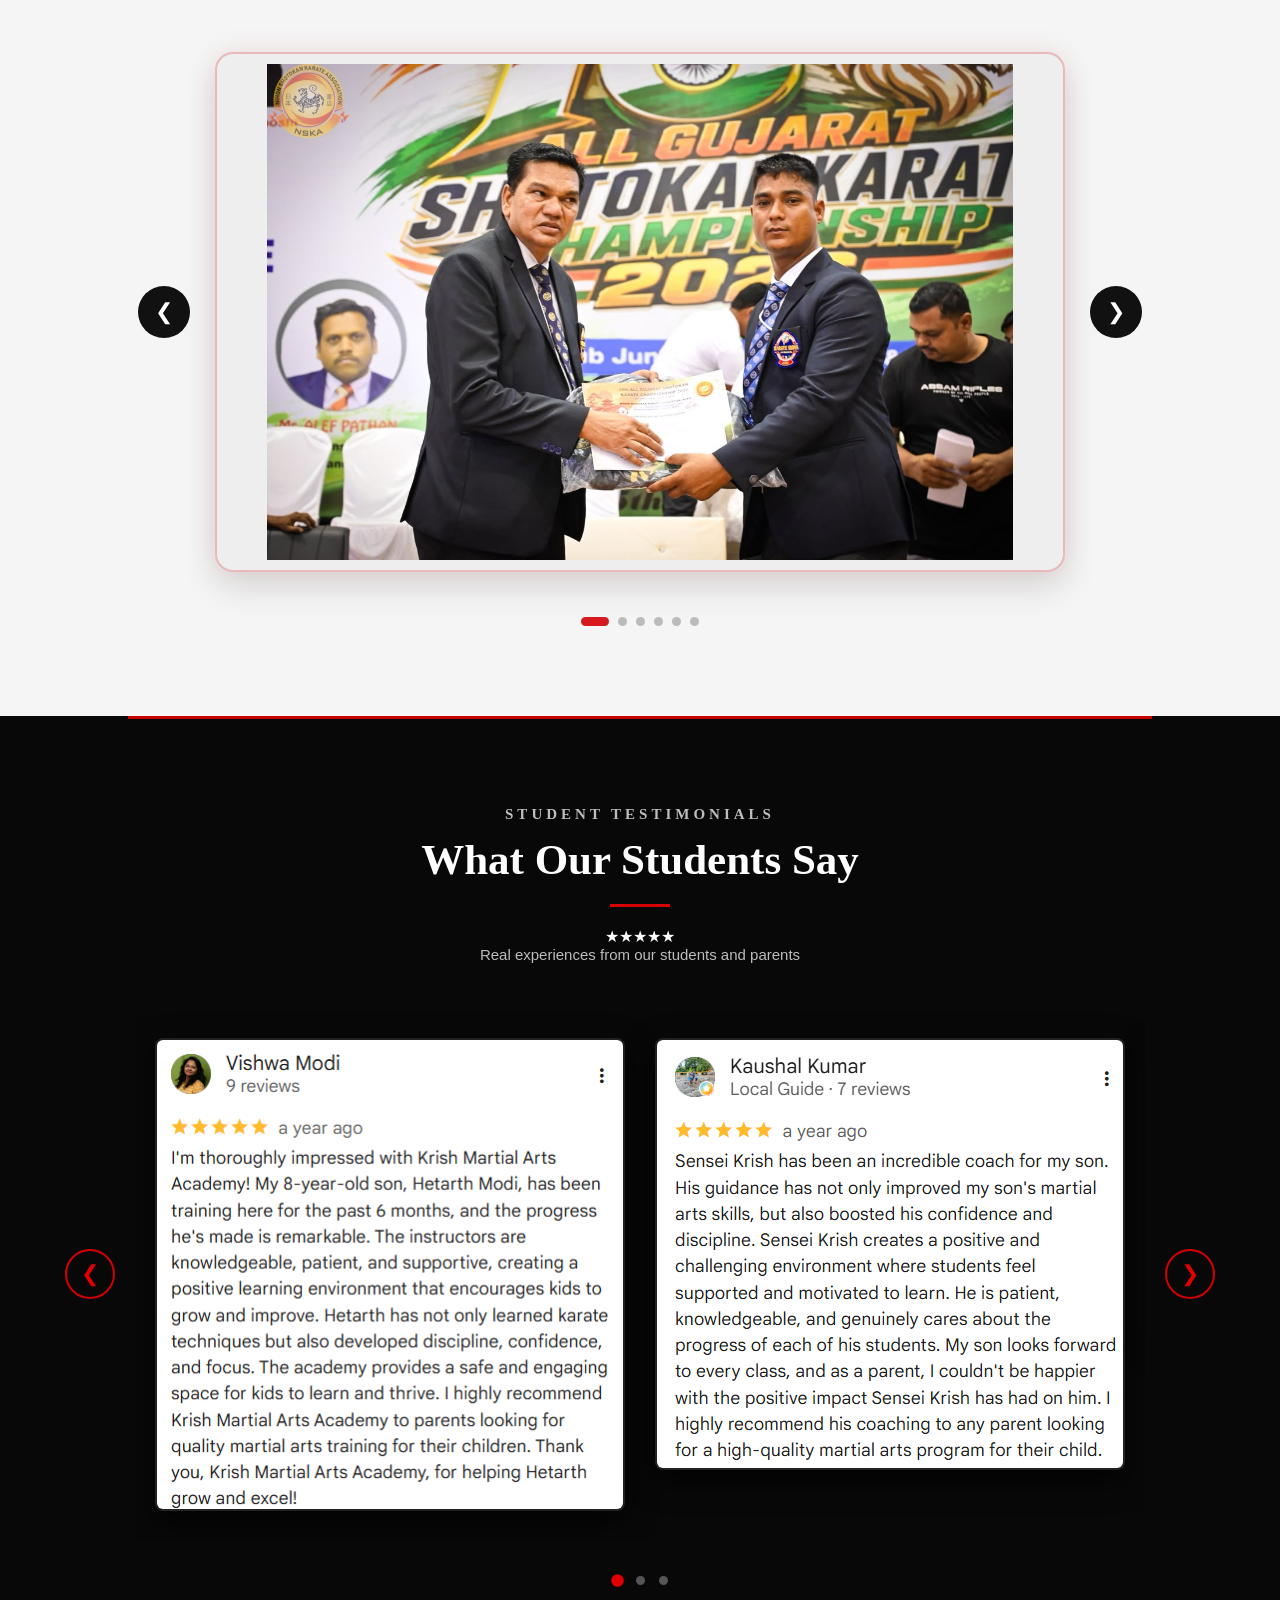
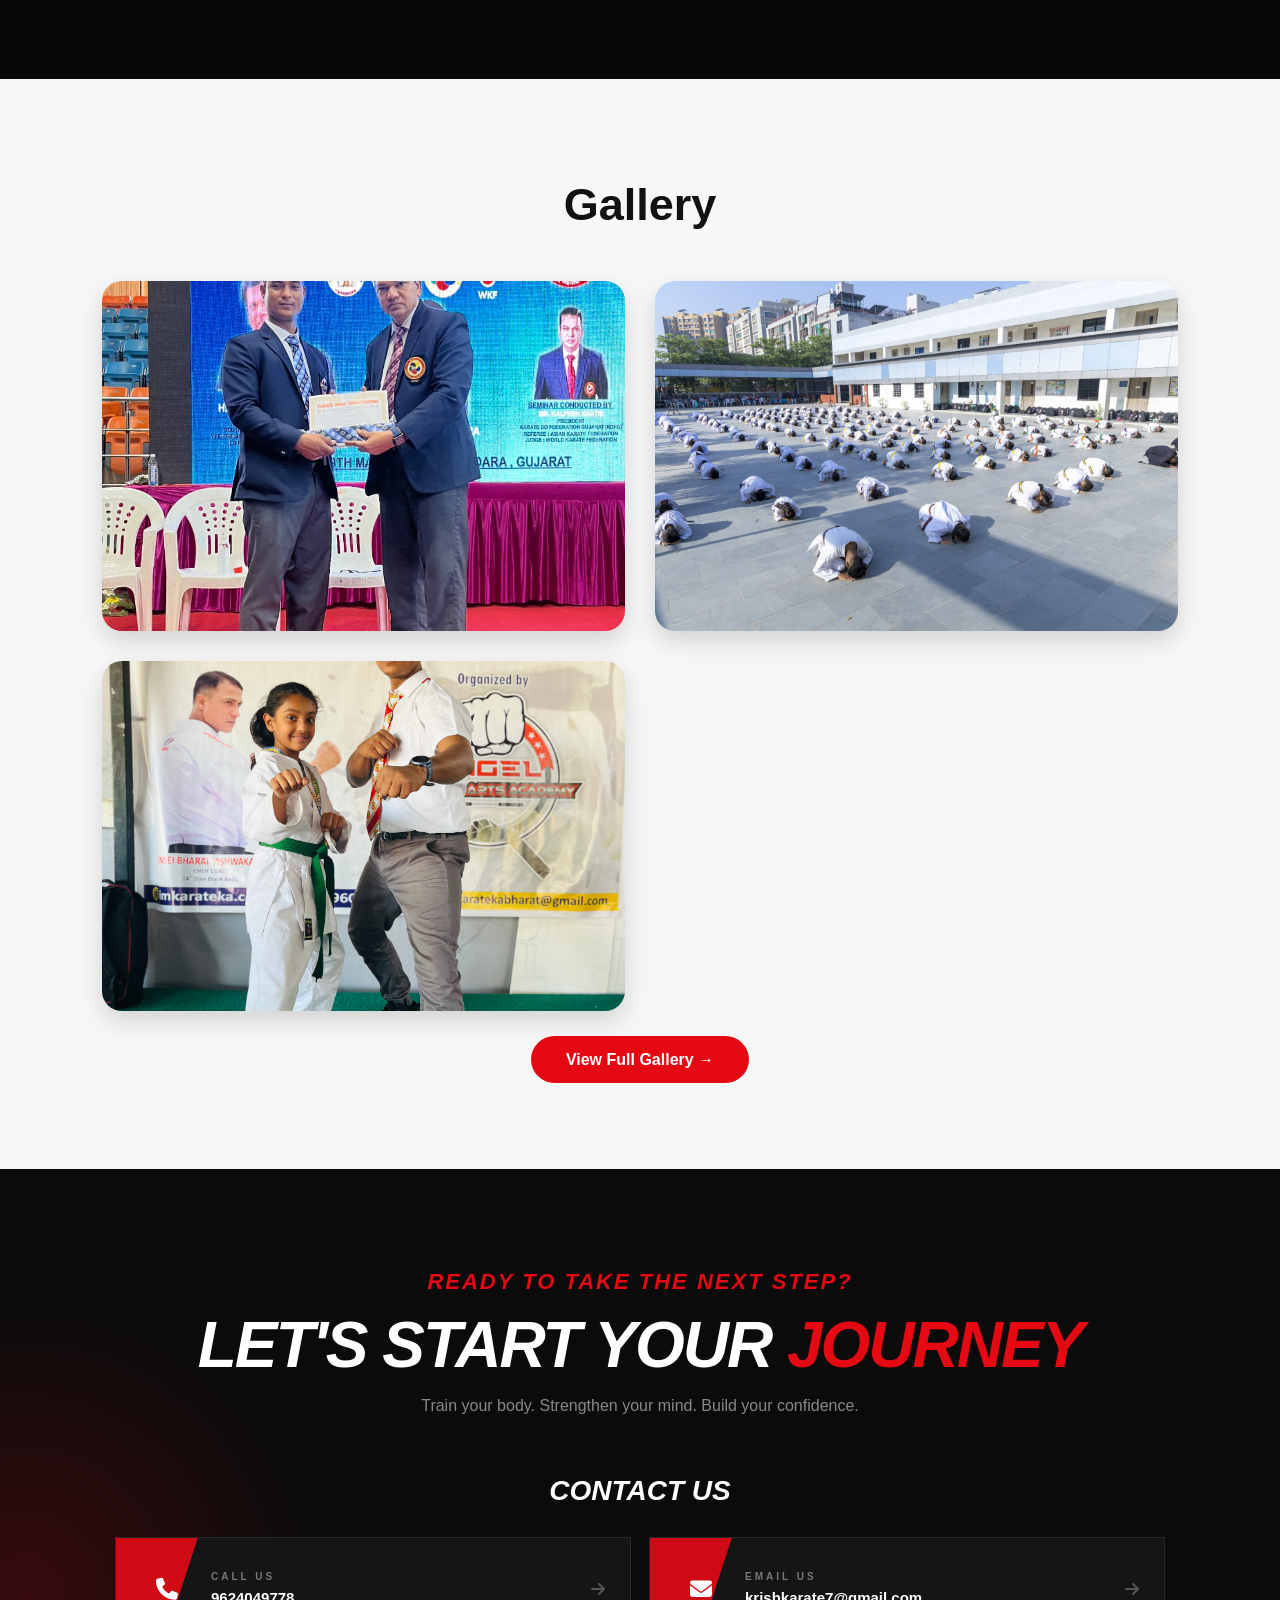
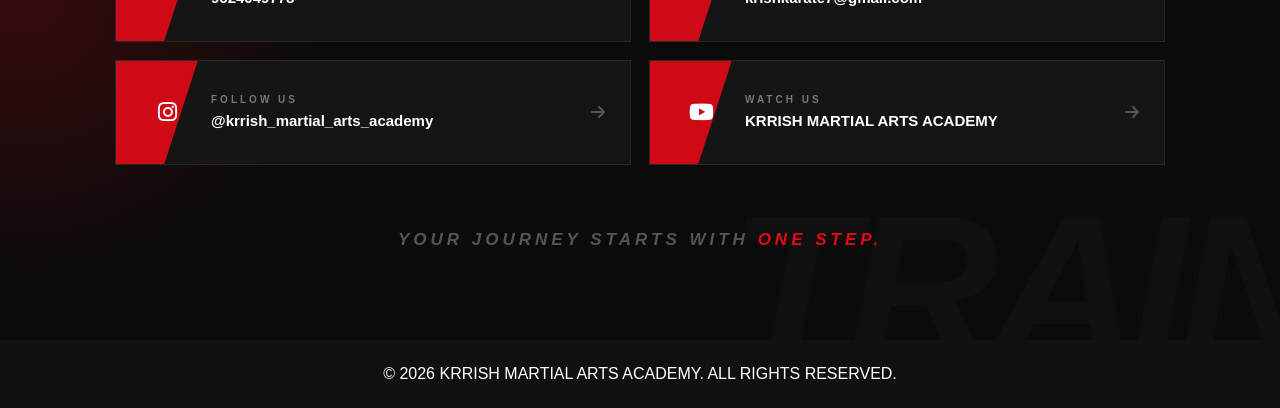
==== commit 19d4497a: "Add files via upload" ====
--- a/index.html
+++ b/index.html
@@ -562,71 +562,58 @@
         <span class="t-dot" onclick="showTournament(5)"></span>
     </div>
 </section>
-<section class="reviews" id="reviews">
-
-  <div class="reviews-title">
-    <span>STUDENT REVIEWS</span>
-    <h2>What Our Students Say</h2>
-    <p>Training that builds confidence, discipline & strength.</p>
-  </div>
-
-  <div class="review-slider">
-
-    <div class="review-track">
-
-      <div class="review-slide">
-      
-        <div class="big-quote">“</div>
-        <p>The training improved my confidence, fitness, and discipline.</p>
-        <div class="red-line"></div>
-        <h3>Pradip</h3>
-        <small>Golden Brown Belt</small>
-      </div>
-
-      <div class="review-slide">
-        
-        <div class="big-quote">“</div>
-        <p>Amazing coaching and a very positive environment to learn.</p>
-        <div class="red-line"></div>
-        <h3>Yansi</h3>
-        <small>Blue Belt</small>
-      </div>
-
-      <div class="review-slide">
-        
-        <div class="big-quote">“</div>
-        <p>I’ve become stronger, more confident, and more disciplined.</p>
-        <div class="red-line"></div>
-        <h3>Netra</h3>
-        <small>Brown Belt</small>
-      </div>
-
-      <div class="review-slide">
-        
-        <div class="big-quote">“</div>
-        <p>Every class is challenging, motivating, and worth attending.</p>
-        <div class="red-line"></div>
-        <h3>Rivaan</h3>
-        <small>Golden Brown Belt</small>
-      </div>
-
-    </div>
-  </div>
-
-  <button class="review-prev">‹</button>
-  <button class="review-next">›</button>
-
-  <div class="review-dots">
-    <span class="review-dot active"></span>
-    <span class="review-dot"></span>
-    <span class="review-dot"></span>
-    <span class="review-dot"></span>
-  </div>
-
-</section>
-
-<link rel="stylesheet" href="style.css">
-<script src="script.js"></script>
+<section class="google-reviews-section">
+    <div class="reviews-header">
+       <p class="reviews-small-title">STUDENT TESTIMONIALS</p>
+        <h2>What Our Students Say</h2>
+
+        <div class="google-stars">★★★★★</div>
+        <p>Real experiences from our students and parents</p>
+    </div>
+
+    <div class="reviews-slider">
+
+        <button class="review-arrow review-prev">&#10094;</button>
+
+        <div class="reviews-viewport">
+            <div class="reviews-track">
+
+                <div class="review-slide">
+                    <img src="review/review1.png" alt="Google Review">
+                </div>
+
+                <div class="review-slide">
+                    <img src="review/review2.png" alt="Google Review">
+                </div>
+
+                <div class="review-slide">
+                    <img src="review/review3.png" alt="Google Review">
+                </div>
+
+                <div class="review-slide">
+                    <img src="review/review4.png" alt="Google Review">
+                </div>
+                
+                <div class="review-slide">
+                    <img src="review/review5.png" alt="Google Review">
+                </div>
+
+                
+                <div class="review-slide">
+                    <img src="review/review6.png" alt="Google Review">
+                </div>
+            </div>
+        </div>
+
+        <button class="review-arrow review-next">&#10095;</button>
+
+    </div>
+
+    <div class="review-dots"></div>
+
+
+
+</section>
 <!-- GALLERY -->
 
 <section id="gallery">
--- a/style.css
+++ b/style.css
@@ -2699,189 +2699,301 @@
         margin: 20px auto 15px;
     }
 }
-.reviews {
-  position: relative;
-  padding: 90px 20px;
-  background: #f5f5f5;
-  text-align: center;
-  overflow: hidden;
-}
-
-.reviews-title span {
-  color: #c40000;
-  font-size: 12px;
-  font-weight: 800;
-  letter-spacing: 4px;
-}
-
-.reviews-title h2 {
-  margin: 10px 0;
-  font-size: 42px;
-  color: #111;
-}
-
-.reviews-title p {
-  margin: 0;
-  color: #777;
-}
-
-.review-slider {
-  width: 100%;
-  max-width: 650px;
-  margin: 55px auto 0;
-  overflow: hidden;
-  border-radius: 25px;
-}
-
-.review-track {
-  display: flex;
-  transition: transform 0.6s ease;
-}
+/* ========================================
+   PREMIUM STUDENT TESTIMONIALS
+   BLACK • WHITE • RED
+======================================== */
+
+.google-reviews-section {
+    padding: 90px 5%;
+    text-align: center;
+    background: #080808;
+    color: white;
+    overflow: hidden;
+    position: relative;
+}
+
+
+/* PREMIUM RED TOP LINE */
+
+.google-reviews-section::before {
+    content: "";
+    position: absolute;
+    top: 0;
+    left: 10%;
+    width: 80%;
+    height: 3px;
+    background: #c40000;
+}
+
+
+/* ========================================
+   HEADER
+======================================== */
+
+.reviews-header {
+    margin-bottom: 45px;
+}
+
+.reviews-small-title {
+    font-family: "Times New Roman", Times, serif;
+    color: #e00000;
+    font-size: 19px;
+    letter-spacing: 4px;
+    font-weight: bold;
+    margin-bottom: 12px;
+}
+
+.reviews-header h2 {
+    font-family: "Times New Roman", Times, serif;
+    color: white;
+    font-size: 43px;
+    margin: 0;
+}
+
+
+/* RED LINE */
+
+.reviews-header h2::after {
+    content: "";
+    display: block;
+    width: 60px;
+    height: 3px;
+    background: #d40000;
+    margin: 20px auto;
+}
+
+
+.reviews-header p {
+    color: #bdbdbd;
+    font-size: 15px;
+}
+
+
+/* ========================================
+   SLIDER
+======================================== */
+
+.reviews-slider {
+    display: flex;
+    align-items: center;
+    justify-content: center;
+    max-width: 1150px;
+    margin: auto;
+    gap: 20px;
+}
+
+
+.reviews-viewport {
+    width: 100%;
+    overflow: hidden;
+    padding: 15px 5px;
+}
+
+
+.reviews-track {
+    display: flex;
+    transition: transform 0.6s ease-in-out;
+}
+
 
 .review-slide {
-  min-width: 100%;
-  box-sizing: border-box;
-  position: relative;
-  padding: 55px 50px 45px;
-  background: white;
-  border-radius: 25px;
-  border: 1px solid #ddd;
-  box-shadow: 0 20px 50px rgba(0,0,0,0.12);
-}
-
-.review-slide::before {
-  content: "";
-  position: absolute;
-  top: 0;
-  left: 15%;
-  width: 70%;
-  height: 4px;
-  background: #c40000;
-  border-radius: 0 0 10px 10px;
-}
-
-
-.big-quote {
-  font-family: Georgia, serif;
-  font-size: 75px;
-  line-height: 50px;
-  color: #c40000;
-}
-
-.review-slide p {
-  margin: 20px auto 25px;
-  max-width: 520px;
-  font-size: 20px;
-  line-height: 1.6;
-  color: #333;
-}
-
-.red-line {
-  width: 45px;
-  height: 3px;
-  background: #c40000;
-  margin: auto auto 18px;
-}
-
-.review-slide h3 {
-  margin: 0;
-  font-size: 19px;
-  color: #111;
-}
-
-.review-slide small {
-  display: block;
-  margin-top: 5px;
-  color: #c40000;
-  font-weight: 700;
-}
-
-/* Arrows */
-
-.review-prev,
-.review-next {
-  position: absolute;
-  top: 55%;
-  width: 42px;
-  height: 42px;
-  border: none;
-  border-radius: 50%;
-  background: #111;
-  color: white;
-  font-size: 30px;
-  cursor: pointer;
-  z-index: 10;
-  transition: 0.3s;
-}
-
-.review-prev {
-  left: calc(50% - 380px);
-}
-
-.review-next {
-  right: calc(50% - 380px);
-}
-
-.review-prev:hover,
-.review-next:hover {
-  background: #c40000;
-  transform: scale(1.1);
-}
-
-/* Dots */
+    min-width: 50%;
+    flex: 0 0 50%;
+    padding: 15px;
+    box-sizing: border-box;
+}
+
+
+/* ========================================
+   REVIEW IMAGE
+======================================== */
+
+.review-slide img {
+    width: 100%;
+    display: block;
+
+    border-radius: 8px;
+
+    border: 2px solid #222;
+
+    background: white;
+
+    box-shadow:
+        0 10px 30px rgba(0,0,0,0.7);
+
+    transition:
+        transform 0.3s ease,
+        border 0.3s ease;
+}
+
+
+.review-slide img:hover {
+    transform: translateY(-7px);
+    border-color: #d40000;
+}
+
+
+/* ========================================
+   ARROWS
+======================================== */
+
+.review-arrow {
+
+    width: 50px;
+    height: 50px;
+
+    background: transparent;
+
+    border: 2px solid #d40000;
+
+    color: #e00000;
+
+    border-radius: 50%;
+
+    font-size: 22px;
+
+    cursor: pointer;
+
+    display: flex;
+    align-items: center;
+    justify-content: center;
+
+    flex-shrink: 0;
+
+    transition: 0.3s;
+}
+
+
+.review-arrow:hover {
+
+    background: #d40000;
+
+    color: white;
+
+    transform: scale(1.08);
+
+}
+
+
+/* ========================================
+   DOTS
+======================================== */
 
 .review-dots {
-  margin-top: 28px;
-}
+
+    margin-top: 30px;
+
+}
+
 
 .review-dot {
-  display: inline-block;
-  width: 9px;
-  height: 9px;
-  margin: 0 5px;
-  background: #ccc;
-  border-radius: 50%;
-  cursor: pointer;
-  transition: 0.3s;
-}
+
+    width: 9px;
+    height: 9px;
+
+    display: inline-block;
+
+    background: #555;
+
+    border-radius: 50%;
+
+    margin: 0 7px;
+
+    cursor: pointer;
+
+    transition: 0.3s;
+
+}
+
 
 .review-dot.active {
-  width: 28px;
-  background: #c40000;
-  border-radius: 10px;
-}
-
-/* Mobile */
-
-@media(max-width:700px) {
-
-  .reviews {
-    padding: 65px 15px;
-  }
-
-  .reviews-title h2 {
-    font-size: 30px;
-  }
-
-  .reviews-title p {
-    font-size: 14px;
-  }
-
-  .review-slide {
-    padding: 50px 25px 40px;
-  }
-
-  .review-slide p {
-    font-size: 17px;
-  }
-
-  .review-prev {
-    left: 8px;
-  }
-
-  .review-next {
-    right: 8px;
-  }
-
- 
+
+    background: #e00000;
+
+    transform: scale(1.4);
+
+}
+
+
+/* ========================================
+   BUTTON
+======================================== */
+
+.google-review-btn {
+
+    display: inline-block;
+
+    margin-top: 32px;
+
+    padding: 14px 32px;
+
+    background: #d40000;
+
+    color: white;
+
+    text-decoration: none;
+
+    font-size: 13px;
+
+    font-weight: bold;
+
+    letter-spacing: 1.5px;
+
+    border: 1px solid #d40000;
+
+    transition: 0.3s;
+
+}
+
+
+.google-review-btn:hover {
+
+    background: transparent;
+
+    color: white;
+
+    border-color: white;
+
+}
+
+
+/* ========================================
+   MOBILE
+======================================== */
+
+@media (max-width: 768px) {
+
+    .google-reviews-section {
+        padding: 65px 10px;
+    }
+
+    .reviews-small-title {
+        font-size: 15px;
+        letter-spacing: 2px;
+    }
+
+    .reviews-header h2 {
+        font-size: 30px;
+    }
+
+    .review-slide {
+        min-width: 100%;
+        flex: 0 0 100%;
+        padding: 8px;
+    }
+
+    .reviews-slider {
+        gap: 7px;
+    }
+
+    .review-arrow {
+        width: 38px;
+        height: 38px;
+        font-size: 17px;
+    }
+
+    .review-slide img:hover {
+        transform: none;
+    }
 }
